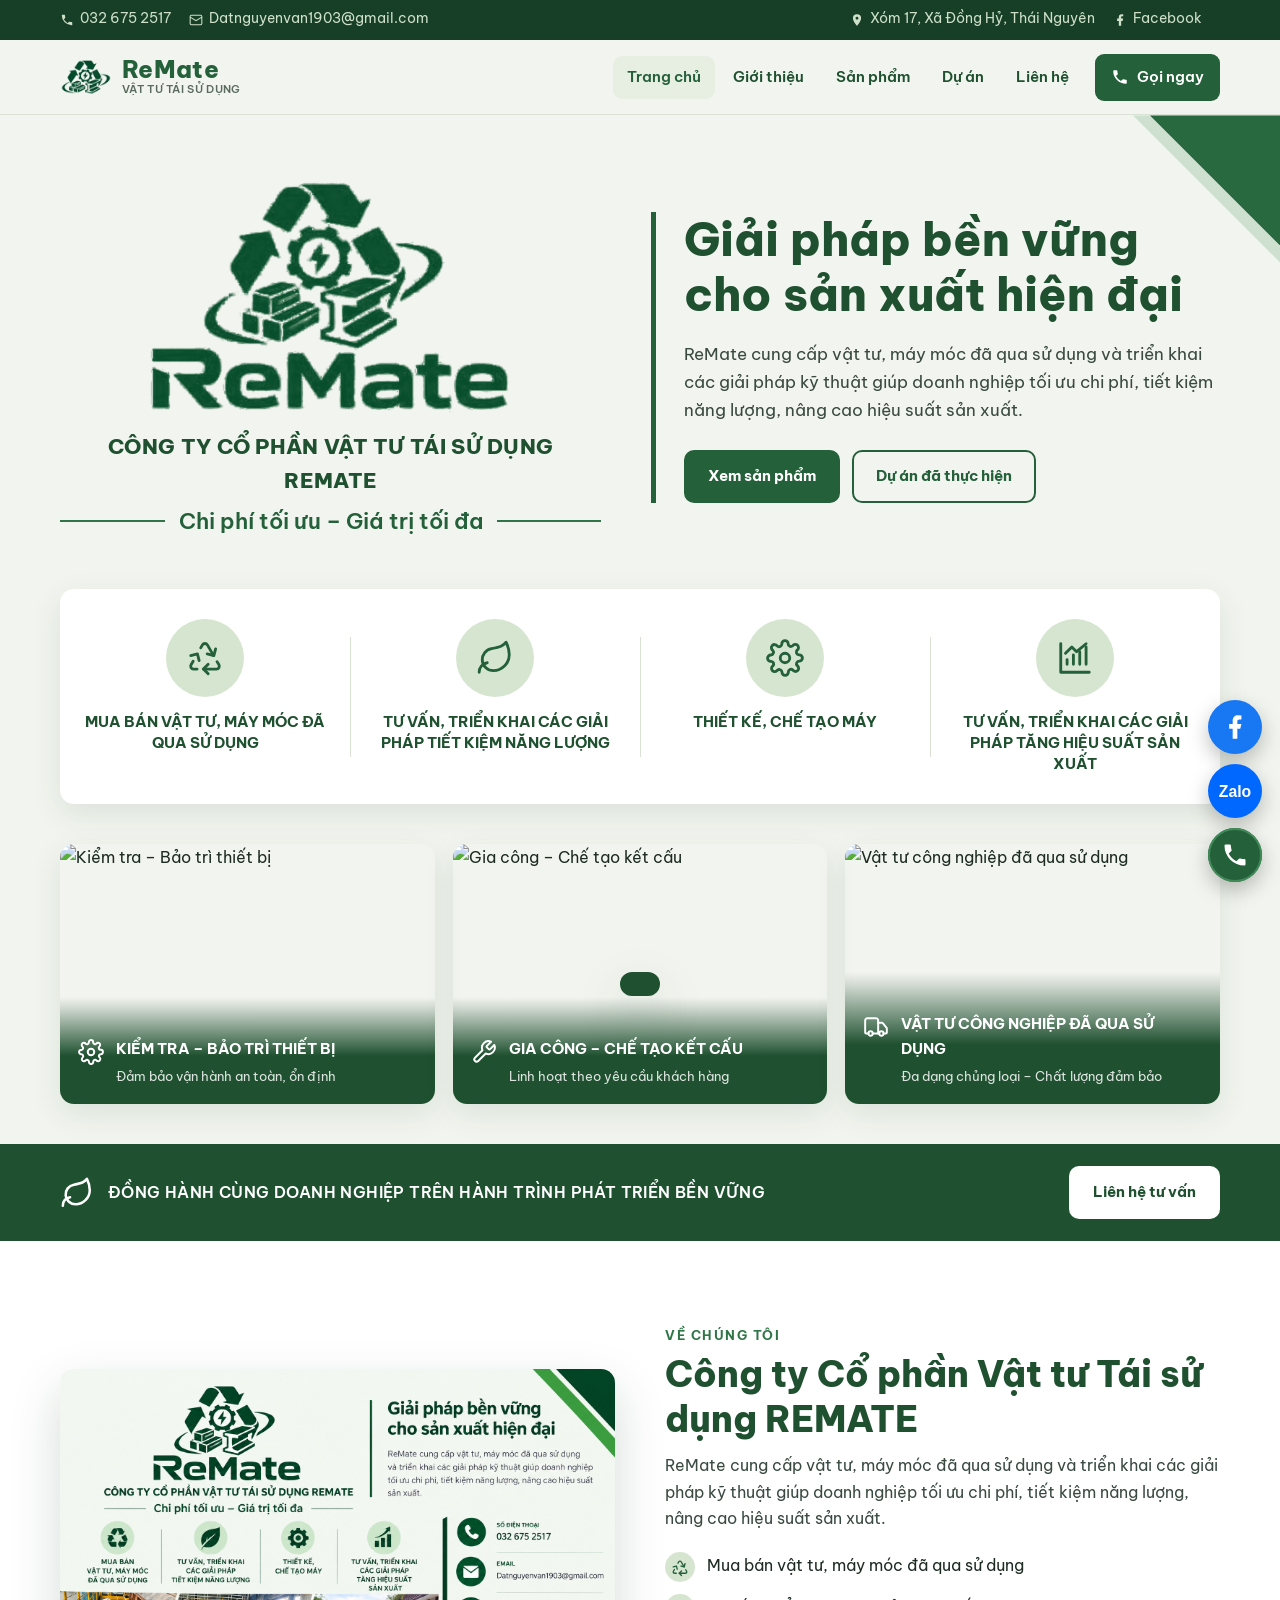
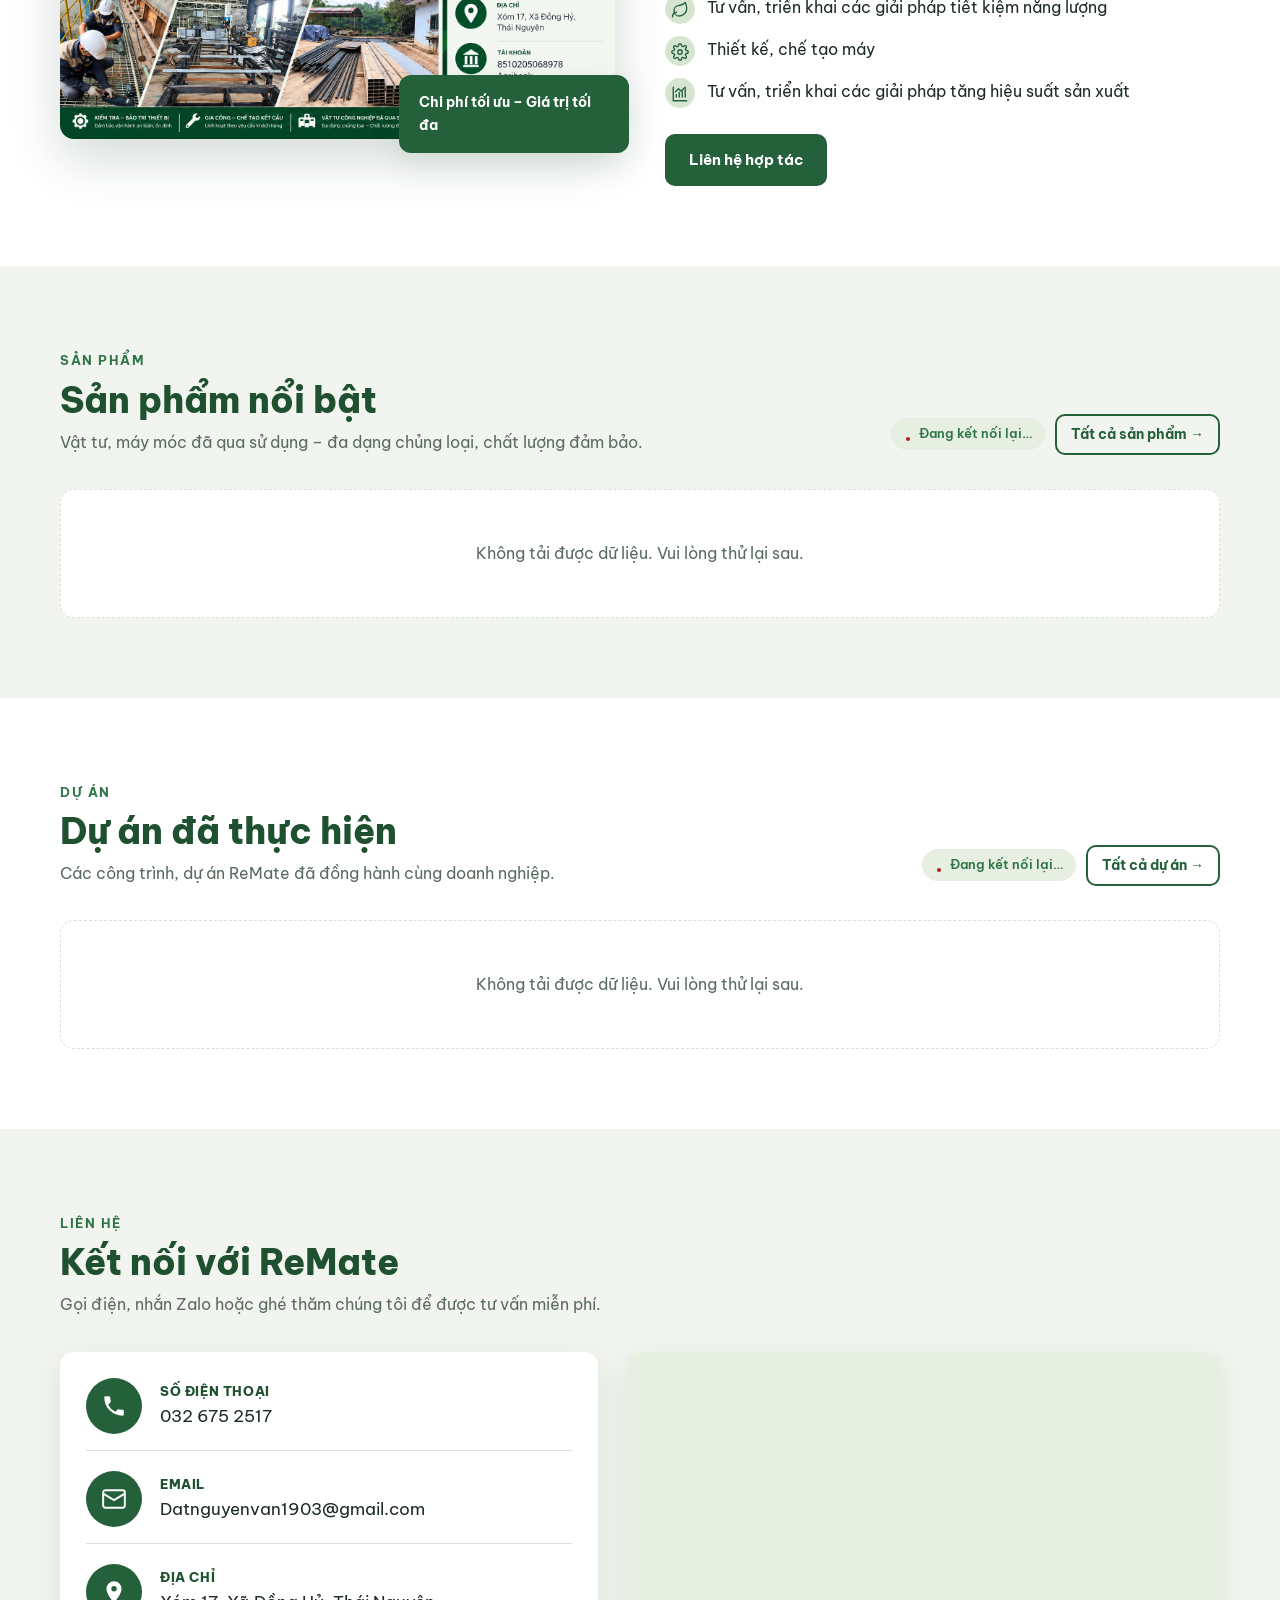
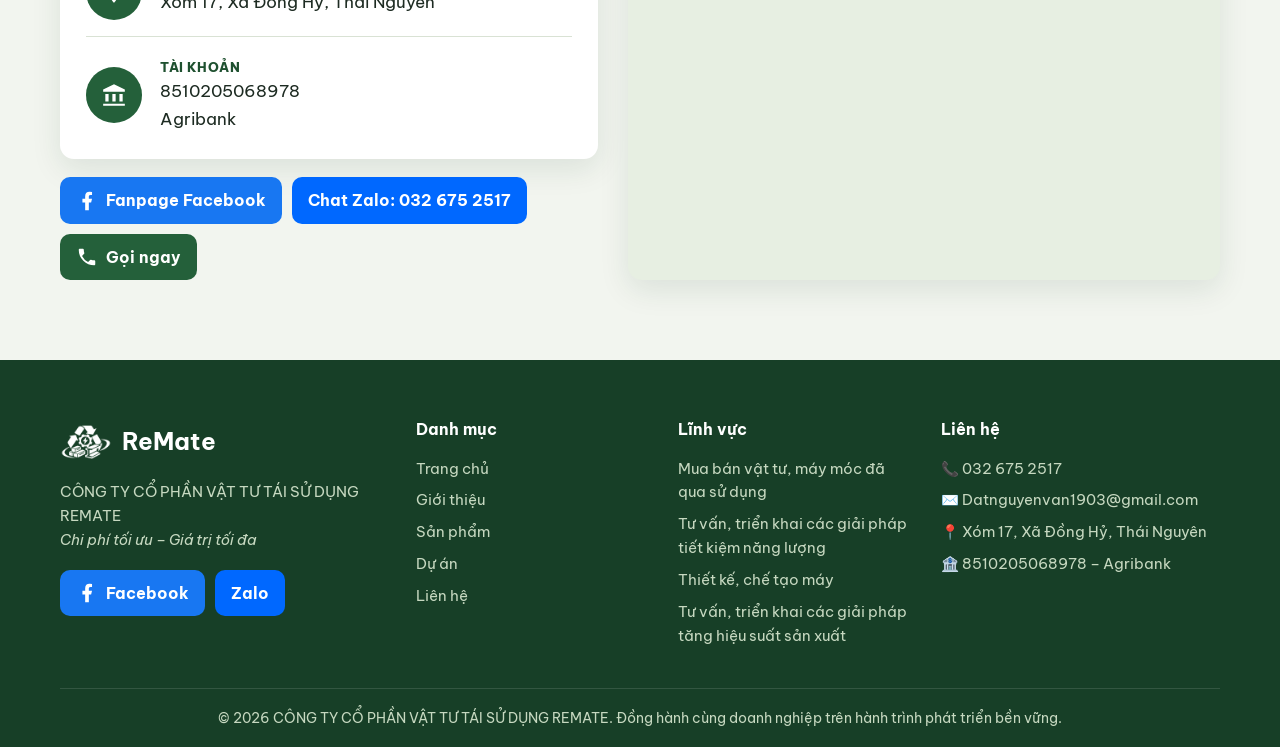
==== public/index.html @ ffe214aa "first commit" ====
<!DOCTYPE html>
<html lang="vi">
<head>
<meta charset="UTF-8"><meta name="viewport" content="width=device-width,initial-scale=1">
<title>ReMate – Công ty Cổ phần Vật tư Tái sử dụng | Giải pháp bền vững cho sản xuất hiện đại</title>
<meta name="description" content="ReMate cung cấp vật tư, máy móc đã qua sử dụng và triển khai giải pháp kỹ thuật giúp doanh nghiệp tối ưu chi phí, tiết kiệm năng lượng, nâng cao hiệu suất sản xuất.">
<meta property="og:title" content="ReMate – Chi phí tối ưu, Giá trị tối đa"><meta property="og:image" content="img/flyer.jpg">
<link rel="icon" type="image/x-icon" href="/favicon.ico">
<link rel="icon" type="image/png" sizes="32x32" href="/img/favicon-32.png">
<link rel="apple-touch-icon" sizes="180x180" href="/img/apple-touch-icon.png">
<link rel="preconnect" href="https://fonts.googleapis.com"><link href="https://fonts.googleapis.com/css2?family=Be+Vietnam+Pro:wght@400;500;600;700;800&display=swap" rel="stylesheet">
<link rel="stylesheet" href="css/style.css">
</head>
<body data-page="home">
<div id="site-header"></div>

<!-- ===== HERO: bố cục theo ấn phẩm giới thiệu ===== -->
<section class="hero">
  <div class="container">
    <div class="hero-grid">
      <div class="hero-logo reveal">
        <img src="img/logo-full.png" alt="ReMate">
        <h2 id="fullName"></h2>
        <div class="slogan" id="slogan"></div>
      </div>
      <div class="hero-text reveal">
        <h1 id="headline"></h1>
        <p id="intro"></p>
        <div class="hero-actions">
          <a class="btn btn-primary" href="san-pham.html">Xem sản phẩm</a>
          <a class="btn btn-outline" href="du-an.html">Dự án đã thực hiện</a>
        </div>
      </div>
    </div>
    <div class="services reveal" id="services"></div>
    <div class="strengths" id="strengths"></div>
  </div>
  <div class="tagline-bar"><div class="container">
    <p><span class="ic" id="leafIc"></span><span id="tagline"></span></p>
    <a class="btn btn-light" href="#lien-he">Liên hệ tư vấn</a>
  </div></div>
</section>

<!-- ===== GIỚI THIỆU ===== -->
<section class="section alt" id="gioi-thieu">
  <div class="container about">
    <div class="about-img reveal">
      <img src="img/flyer.jpg" alt="Ấn phẩm giới thiệu ReMate" style="cursor:zoom-in" onclick="lightbox(this.src)">
      <div class="badge">Chi phí tối ưu – Giá trị tối đa</div>
    </div>
    <div class="reveal">
      <span class="eyebrow">Về chúng tôi</span>
      <div class="sec-head" style="margin-bottom:10px"><h2 id="aboutTitle"></h2></div>
      <p id="aboutIntro" style="color:#3a4a40"></p>
      <ul id="aboutList"></ul>
      <a class="btn btn-primary" href="#lien-he">Liên hệ hợp tác</a>
    </div>
  </div>
</section>

<!-- ===== SẢN PHẨM MỚI ===== -->
<section class="section">
  <div class="container">
    <div class="sec-head">
      <div><span class="eyebrow">Sản phẩm</span><h2>Sản phẩm nổi bật</h2><p>Vật tư, máy móc đã qua sử dụng – đa dạng chủng loại, chất lượng đảm bảo.</p></div>
      <div style="display:flex;gap:10px;align-items:center;flex-wrap:wrap"><span id="live1"></span><a class="btn btn-outline btn-sm" href="san-pham.html">Tất cả sản phẩm →</a></div>
    </div>
    <div class="grid" id="homeProducts"><div class="skeleton"></div><div class="skeleton"></div><div class="skeleton"></div></div>
  </div>
</section>

<!-- ===== DỰ ÁN ===== -->
<section class="section alt">
  <div class="container">
    <div class="sec-head">
      <div><span class="eyebrow">Dự án</span><h2>Dự án đã thực hiện</h2><p>Các công trình, dự án ReMate đã đồng hành cùng doanh nghiệp.</p></div>
      <div style="display:flex;gap:10px;align-items:center;flex-wrap:wrap"><span id="live2"></span><a class="btn btn-outline btn-sm" href="du-an.html">Tất cả dự án →</a></div>
    </div>
    <div class="grid" id="homeProjects"><div class="skeleton"></div><div class="skeleton"></div><div class="skeleton"></div></div>
  </div>
</section>

<!-- ===== LIÊN HỆ ===== -->
<section class="section" id="lien-he">
  <div class="container">
    <div class="sec-head"><div><span class="eyebrow">Liên hệ</span><h2>Kết nối với ReMate</h2><p>Gọi điện, nhắn Zalo hoặc ghé thăm chúng tôi để được tư vấn miễn phí.</p></div></div>
    <div class="contact">
      <div class="reveal">
        <div class="contact-list" id="contactList"></div>
        <div class="socials" id="contactSocials"></div>
      </div>
      <div class="map reveal"><iframe id="map" loading="lazy" referrerpolicy="no-referrer-when-downgrade" title="Bản đồ ReMate"></iframe></div>
    </div>
  </div>
</section>

<div id="site-footer"></div>
<script src="js/config.js"></script>
<script src="js/common.js"></script>
<script>
(function () {
  const S = SITE;
  const set = (id, v) => (document.getElementById(id).textContent = v);
  set('fullName', S.fullName); set('slogan', S.slogan); set('headline', S.headline);
  set('intro', S.intro); set('tagline', S.tagline);
  document.getElementById('leafIc').innerHTML = ICONS.leaf;

  document.getElementById('services').innerHTML = S.services.map((s) =>
    `<div class="service"><div class="circle">${ic(s.icon)}</div><h3>${s.title}</h3></div>`).join('');
  document.getElementById('strengths').innerHTML = S.highlights.map((h) =>
    `<div class="strength reveal"><img src="${h.img}" alt="${h.title}"><div class="cap">${ic(h.icon)}<div><b>${h.title}</b><small>${h.desc}</small></div></div></div>`).join('');

  set('aboutTitle', S.fullName.replace('CÔNG TY', 'Công ty').replace('CỔ PHẦN', 'Cổ phần').replace('VẬT TƯ TÁI SỬ DỤNG', 'Vật tư Tái sử dụng'));
  set('aboutIntro', S.intro);
  document.getElementById('aboutList').innerHTML = S.services.map((s) => `<li>${ic(s.icon)}<span>${s.title}</span></li>`).join('');

  document.getElementById('contactList').innerHTML = [
    ['phone', 'Số điện thoại', `<a href="tel:${S.phoneRaw}">${S.phone}</a>`],
    ['mail', 'Email', `<a href="mailto:${S.email}">${S.email}</a>`],
    ['pin', 'Địa chỉ', S.address],
    ['bank', 'Tài khoản', `${S.bankAccount}<br>${S.bankName}`]
  ].map(([i, l, v]) => `<div class="contact-item">${ic(i)}<div><small>${l}</small><span>${v}</span></div></div>`).join('');
  document.getElementById('contactSocials').innerHTML =
    `<a class="social fb" href="${S.facebook}" target="_blank" rel="noopener">${ic('facebook')} Fanpage Facebook</a>
     <a class="social zl" href="${S.zalo}" target="_blank" rel="noopener">Chat Zalo: ${S.phone}</a>
     <a class="social ph" href="tel:${S.phoneRaw}">${ic('phone')} Gọi ngay</a>`;
  document.getElementById('map').src = S.mapEmbed;

  document.getElementById('live1').innerHTML = liveBadge();
  document.getElementById('live2').innerHTML = liveBadge();

  async function load(type, el) {
    const box = document.getElementById(el);
    try {
      const list = await api(type);
      const pick = [...list.filter((x) => x.featured), ...list.filter((x) => !x.featured)].slice(0, 6);
      box.innerHTML = pick.length ? pick.map((x) => cardHTML(type, x)).join('') : '<div class="empty">Đang cập nhật…</div>';
    } catch { box.innerHTML = '<div class="empty">Không tải được dữ liệu. Vui lòng thử lại sau.</div>'; }
    reveal();
  }
  load('products', 'homeProducts'); load('projects', 'homeProjects');
  onLiveChange((d) => {
    load(d.type, d.type === 'products' ? 'homeProducts' : 'homeProjects');
    if (d.action === 'create') toast(d.type === 'products' ? '🆕 Có sản phẩm mới vừa được đăng!' : '🆕 Có dự án mới vừa được cập nhật!');
  });
})();
</script>
</body>
</html>
---- public/css/style.css ----
/* ===== ReMate — bảng màu theo ấn phẩm giới thiệu ===== */
:root{
  --g900:#173f27; --g800:#1f5130; --g700:#24603a; --g600:#2f7547; --g500:#3f8a57;
  --g200:#d6e5d0; --g100:#e7efe2; --bg:#f2f5ef; --white:#fff;
  --text:#1d2b22; --muted:#5b6b60; --line:#d9e2d4;
  --radius:14px; --shadow:0 10px 30px rgba(23,63,39,.10); --shadow-lg:0 20px 50px rgba(23,63,39,.18);
  --font:'Be Vietnam Pro','Segoe UI',Roboto,Arial,sans-serif; --max:1200px;
}
*{box-sizing:border-box;margin:0;padding:0}
html{scroll-behavior:smooth}
body{font-family:var(--font);color:var(--text);background:var(--bg);line-height:1.65;font-size:16px}
img{max-width:100%;display:block}
a{color:inherit;text-decoration:none}
button,input,select,textarea{font:inherit}
.container{width:100%;max-width:var(--max);margin:0 auto;padding:0 20px}
.svg-i svg,.ic svg{width:100%;height:100%}

/* ===== Topbar ===== */
.topbar{background:var(--g900);color:#cfe0c9;font-size:13.5px}
.topbar .container{display:flex;justify-content:space-between;align-items:center;gap:12px;padding-top:7px;padding-bottom:7px;flex-wrap:wrap}
.topbar a{display:inline-flex;align-items:center;gap:6px;margin-right:18px}
.topbar a:hover{color:#fff}
.topbar .ic{width:14px;height:14px;display:inline-block}

/* ===== Header ===== */
.header{position:sticky;top:0;z-index:50;background:rgba(242,245,239,.95);backdrop-filter:blur(8px);border-bottom:1px solid var(--line)}
.header .container{display:flex;align-items:center;justify-content:space-between;height:74px}
.brand{display:flex;align-items:center;gap:10px}
.brand img{height:52px;width:auto}
.brand b{display:block;font-size:24px;font-weight:800;color:var(--g700);letter-spacing:.3px;line-height:1}
.brand small{display:block;font-size:10.5px;color:var(--muted);font-weight:600;letter-spacing:.3px}
.nav{display:flex;align-items:center;gap:4px}
.nav a{padding:9px 14px;border-radius:9px;font-weight:600;color:var(--g800);font-size:15px}
.nav a:hover,.nav a.active{background:var(--g100);color:var(--g700)}
.nav .btn{margin-left:8px}
.nav a.btn-primary,.nav a.btn-primary:hover{color:#fff;background:var(--g700)}
.burger{display:none;width:44px;height:44px;border:0;background:var(--g100);border-radius:10px;cursor:pointer;color:var(--g800)}
.burger span{display:block;width:20px;height:2px;background:currentColor;margin:4px auto;transition:.3s}

/* ===== Buttons ===== */
.btn{display:inline-flex;align-items:center;justify-content:center;gap:8px;padding:12px 22px;border-radius:10px;font-weight:700;border:2px solid transparent;cursor:pointer;transition:.2s;font-size:15px}
.btn .ic{width:18px;height:18px;display:inline-block}
.btn-primary{background:var(--g700);color:#fff}
.btn-primary:hover{background:var(--g900);transform:translateY(-1px)}
.btn-outline{border-color:var(--g700);color:var(--g700);background:transparent}
.btn-outline:hover{background:var(--g700);color:#fff}
.btn-light{background:#fff;color:var(--g800)}
.btn-light:hover{background:var(--g100)}
.btn-sm{padding:7px 14px;font-size:14px}
.btn-danger{background:#b3261e;color:#fff}
.btn-danger:hover{background:#8c1d17}

/* ===== Hero (bố cục giống ấn phẩm) ===== */
.hero{position:relative;overflow:hidden;padding:60px 0 0;background:var(--bg)}
.hero::before{content:"";position:absolute;right:0;top:0;width:130px;height:130px;background:var(--g700);clip-path:polygon(0 0,100% 0,100% 100%)}
.hero::after{content:"";position:absolute;right:0;top:0;width:210px;height:210px;background:var(--g500);opacity:.2;clip-path:polygon(30% 0,100% 0,100% 70%)}
.hero-grid{position:relative;z-index:1;display:grid;grid-template-columns:1fr 1.05fr;gap:50px;align-items:center}
.hero-logo{text-align:center}
.hero-logo img{width:min(380px,90%);margin:0 auto}
.hero-logo h2{font-size:clamp(15px,1.9vw,21px);font-weight:800;color:var(--g800);margin-top:10px;letter-spacing:.3px}
.slogan{display:flex;align-items:center;gap:14px;justify-content:center;color:var(--g700);font-weight:600;font-size:clamp(16px,2vw,22px);margin-top:4px}
.slogan::before,.slogan::after{content:"";height:2px;flex:1;max-width:110px;background:var(--g600)}
.hero-text{border-left:5px solid var(--g700);padding-left:28px}
.hero-text h1{font-size:clamp(28px,4vw,46px);line-height:1.2;color:var(--g800);font-weight:800}
.hero-text p{margin:18px 0 26px;color:#3a4a40;font-size:17px;max-width:560px}
.hero-actions{display:flex;gap:12px;flex-wrap:wrap}

.services{position:relative;z-index:1;display:grid;grid-template-columns:repeat(4,1fr);margin-top:50px;background:#fff;border-radius:var(--radius);box-shadow:var(--shadow)}
.service{text-align:center;padding:30px 18px;position:relative}
.service+.service::before{content:"";position:absolute;left:0;top:22%;height:56%;width:1px;background:var(--line)}
.service .circle{width:78px;height:78px;border-radius:50%;background:var(--g200);color:var(--g700);display:grid;place-items:center;margin:0 auto 14px;transition:.3s}
.service .circle .ic{width:38px;height:38px}
.service:hover .circle{background:var(--g700);color:#fff;transform:translateY(-4px)}
.service h3{font-size:14.5px;font-weight:700;color:var(--g800);text-transform:uppercase;line-height:1.45}

.strengths{display:grid;grid-template-columns:repeat(3,1fr);gap:18px;margin-top:40px;position:relative;z-index:1}
.strength{position:relative;border-radius:var(--radius);overflow:hidden;min-height:260px;box-shadow:var(--shadow)}
.strength img{position:absolute;inset:0;width:100%;height:100%;object-fit:cover;transition:transform .6s}
.strength:hover img{transform:scale(1.06)}
.strength .cap{position:absolute;left:0;right:0;bottom:0;background:linear-gradient(transparent,rgba(23,63,39,.15) 10%,var(--g800) 55%);color:#fff;padding:40px 18px 16px;display:flex;gap:12px;align-items:flex-start}
.strength .cap .ic{width:26px;height:26px;flex:none;margin-top:2px}
.strength .cap b{display:block;text-transform:uppercase;font-size:15px}
.strength .cap small{opacity:.85}

.tagline-bar{margin-top:40px;background:var(--g800);color:#fff;position:relative;overflow:hidden}
.tagline-bar .container{display:flex;align-items:center;justify-content:space-between;gap:20px;padding-top:22px;padding-bottom:22px;flex-wrap:wrap}
.tagline-bar p{display:flex;align-items:center;gap:14px;font-weight:600;text-transform:uppercase;letter-spacing:.4px}
.tagline-bar .ic{width:34px;height:34px;flex:none}

/* ===== Section ===== */
.section{padding:80px 0}
.section.alt{background:#fff}
.sec-head{display:flex;justify-content:space-between;align-items:flex-end;gap:20px;margin-bottom:34px;flex-wrap:wrap}
.eyebrow{display:inline-block;color:var(--g600);font-weight:700;text-transform:uppercase;font-size:13px;letter-spacing:1.5px;margin-bottom:6px}
.sec-head h2,.page-title h1{font-size:clamp(26px,3vw,36px);color:var(--g800);line-height:1.25;font-weight:800}
.sec-head p{color:var(--muted);max-width:620px;margin-top:6px}

/* About */
.about{display:grid;grid-template-columns:1fr 1fr;gap:50px;align-items:center}
.about-img{position:relative}
.about-img img{border-radius:var(--radius);box-shadow:var(--shadow-lg)}
.about-img .badge{position:absolute;right:-14px;bottom:-14px;background:var(--g700);color:#fff;padding:16px 20px;border-radius:12px;box-shadow:var(--shadow);font-weight:700;max-width:230px;font-size:14px}
.about ul{list-style:none;margin:20px 0 26px;display:grid;gap:12px}
.about li{display:flex;gap:12px;align-items:flex-start}
.about li .ic{width:30px;height:30px;padding:6px;border-radius:50%;background:var(--g200);color:var(--g700);flex:none}

/* ===== Cards ===== */
.grid{display:grid;grid-template-columns:repeat(auto-fill,minmax(270px,1fr));gap:24px}
.card{background:#fff;border-radius:var(--radius);overflow:hidden;box-shadow:var(--shadow);display:flex;flex-direction:column;transition:.3s;border:1px solid var(--line)}
.card:hover{transform:translateY(-6px);box-shadow:var(--shadow-lg)}
.card .thumb{aspect-ratio:4/3;overflow:hidden;background:var(--g100);position:relative}
.card .thumb img{width:100%;height:100%;object-fit:cover;transition:transform .5s}
.card:hover .thumb img{transform:scale(1.07)}
.card .tag{position:absolute;left:12px;top:12px;background:var(--g700);color:#fff;font-size:12px;font-weight:700;padding:4px 10px;border-radius:20px}
.card .new{position:absolute;right:12px;top:12px;background:#f4b400;color:#1d2b22;font-size:11px;font-weight:800;padding:3px 9px;border-radius:20px;animation:pulse 1.5s infinite}
.card .body{padding:18px;display:flex;flex-direction:column;gap:8px;flex:1}
.card h3{font-size:17.5px;color:var(--g800);line-height:1.35}
.card p{color:var(--muted);font-size:14.5px;display:-webkit-box;-webkit-line-clamp:3;-webkit-box-orient:vertical;overflow:hidden}
.card .meta{display:flex;justify-content:space-between;align-items:center;margin-top:auto;padding-top:10px;border-top:1px dashed var(--line);font-size:14px}
.card .price{font-weight:800;color:var(--g700)}
.card .more{color:var(--g600);font-weight:700;display:inline-flex;align-items:center;gap:5px}
.card .more .ic{width:16px;height:16px}
.empty{grid-column:1/-1;text-align:center;padding:50px;color:var(--muted);background:#fff;border-radius:var(--radius);border:1px dashed var(--line)}
.skeleton{background:linear-gradient(90deg,var(--g100),#fff,var(--g100));background-size:200% 100%;animation:sk 1.2s infinite;border-radius:var(--radius);height:340px}
@keyframes sk{to{background-position:-200% 0}}
@keyframes pulse{50%{opacity:.6}}

/* Live badge */
.live{display:inline-flex;align-items:center;gap:6px;font-size:13px;font-weight:600;color:var(--g600);background:var(--g100);padding:5px 12px;border-radius:20px}
.live .ic{width:10px;height:10px;color:#2fb35a;animation:pulse 1.2s infinite}
.live.off .ic{color:#b3261e;animation:none}

/* ===== Page title / filters ===== */
.page-title{background:linear-gradient(120deg,var(--g800),var(--g600));color:#fff;padding:56px 0;position:relative;overflow:hidden}
.page-title::after{content:"";position:absolute;right:-80px;top:-80px;width:280px;height:280px;border:40px solid rgba(255,255,255,.08);transform:rotate(45deg)}
.page-title h1{color:#fff}
.crumb{opacity:.85;font-size:14px;margin-top:6px}
.crumb a:hover{text-decoration:underline}
.toolbar{display:flex;gap:12px;flex-wrap:wrap;align-items:center;margin-bottom:26px}
.toolbar input,.toolbar select{padding:11px 14px;border:1px solid var(--line);border-radius:10px;background:#fff;min-width:200px;flex:1;max-width:360px}
.chips{display:flex;gap:8px;flex-wrap:wrap}
.chip{padding:7px 14px;border-radius:20px;border:1px solid var(--line);background:#fff;cursor:pointer;font-weight:600;font-size:14px;color:var(--g800)}
.chip.active,.chip:hover{background:var(--g700);color:#fff;border-color:var(--g700)}

/* ===== Detail ===== */
.detail{display:grid;grid-template-columns:1.1fr 1fr;gap:40px;align-items:start}
.gallery .main{border-radius:var(--radius);overflow:hidden;background:#fff;aspect-ratio:4/3;box-shadow:var(--shadow);cursor:zoom-in}
.gallery .main img{width:100%;height:100%;object-fit:cover}
.gallery .thumbs{display:flex;gap:10px;margin-top:12px;overflow-x:auto}
.gallery .thumbs img{width:84px;height:64px;object-fit:cover;border-radius:8px;cursor:pointer;opacity:.6;border:2px solid transparent;flex:none}
.gallery .thumbs img.active{opacity:1;border-color:var(--g700)}
.info h1{font-size:clamp(24px,3vw,32px);color:var(--g800);line-height:1.25}
.info .summary{color:var(--muted);margin:12px 0 18px;font-size:16.5px}
.kv{width:100%;border-collapse:collapse;margin:16px 0;background:#fff;border-radius:12px;overflow:hidden}
.kv th,.kv td{text-align:left;padding:11px 14px;border-bottom:1px solid var(--line);font-size:15px;vertical-align:top}
.kv th{width:38%;color:var(--g800);background:var(--g100);font-weight:600}
.content{background:#fff;border-radius:var(--radius);padding:28px;margin-top:36px;box-shadow:var(--shadow);white-space:pre-line}
.content h2{color:var(--g800);margin-bottom:12px;font-size:22px;white-space:normal}
.cta-box{display:flex;gap:10px;flex-wrap:wrap;margin-top:20px}

/* Lightbox */
.lightbox{position:fixed;inset:0;background:rgba(10,25,15,.92);display:none;align-items:center;justify-content:center;z-index:200;padding:20px;cursor:zoom-out}
.lightbox.open{display:flex}
.lightbox img{max-height:90vh;border-radius:10px}

/* ===== Contact ===== */
.contact{display:grid;grid-template-columns:1fr 1.1fr;gap:30px}
.contact-list{display:grid;gap:4px;background:#fff;border-radius:var(--radius);padding:10px 26px;box-shadow:var(--shadow)}
.contact-item{display:flex;gap:18px;align-items:center;padding:16px 0;border-bottom:1px solid var(--line)}
.contact-item:last-child{border:0}
.contact-item .ic{width:56px;height:56px;padding:15px;border-radius:50%;background:var(--g700);color:#fff;flex:none}
.contact-item small{display:block;font-weight:800;text-transform:uppercase;font-size:12.5px;color:var(--g800);letter-spacing:.6px}
.contact-item span{font-size:17px}
.contact-item a:hover{color:var(--g600);text-decoration:underline}
.map{border-radius:var(--radius);overflow:hidden;box-shadow:var(--shadow);min-height:380px;background:var(--g100)}
.map iframe{width:100%;height:100%;min-height:380px;border:0}
.socials{display:flex;gap:10px;margin-top:18px;flex-wrap:wrap}
.social{display:inline-flex;align-items:center;gap:8px;padding:10px 16px;border-radius:10px;font-weight:700;color:#fff}
.social .ic{width:22px;height:22px}
.social.fb{background:#1877f2}.social.zl{background:#0068ff}.social.ph{background:var(--g700)}

/* ===== Footer ===== */
.footer{background:var(--g900);color:#c6d8c0;padding:56px 0 0;margin-top:0}
.footer-grid{display:grid;grid-template-columns:1.4fr 1fr 1fr 1.2fr;gap:30px}
.footer h4{color:#fff;margin-bottom:14px;font-size:16px}
.footer a:hover{color:#fff}
.footer ul{list-style:none;display:grid;gap:8px;font-size:14.5px}
.footer .logo-w{display:flex;align-items:center;gap:10px;margin-bottom:12px}
.footer .logo-w img{height:52px;filter:brightness(0) invert(1)}
.footer .logo-w b{color:#fff;font-size:24px}
.footer .bottom{border-top:1px solid rgba(255,255,255,.12);margin-top:40px;padding:18px 0;font-size:13.5px;text-align:center}

/* Floating contact */
.float{position:fixed;right:18px;bottom:18px;display:flex;flex-direction:column;gap:10px;z-index:90}
.float a{width:54px;height:54px;border-radius:50%;display:grid;place-items:center;color:#fff;box-shadow:0 8px 20px rgba(0,0,0,.25);transition:.2s;position:relative}
.float a:hover{transform:scale(1.08)}
.float a .ic{width:28px;height:28px}
.float .f-ph{background:var(--g700)}
.float .f-ph::before{content:"";position:absolute;inset:0;border-radius:50%;border:2px solid var(--g500);animation:ring 1.6s infinite}
.float .f-zl{background:#0068ff}.float .f-zl .ic{width:54px;height:54px}
.float .f-fb{background:#1877f2}
@keyframes ring{to{transform:scale(1.5);opacity:0}}

/* Toast */
.toast{position:fixed;left:50%;bottom:24px;transform:translate(-50%,120px);background:var(--g800);color:#fff;padding:12px 20px;border-radius:12px;box-shadow:var(--shadow-lg);z-index:300;transition:.35s;font-weight:600;max-width:90vw}
.toast.show{transform:translate(-50%,0)}

/* Reveal */
.reveal{opacity:0;transform:translateY(24px);transition:.7s}
.reveal.in{opacity:1;transform:none}

/* ===== Responsive ===== */
@media (max-width:1000px){
  .hero-grid,.about,.detail,.contact{grid-template-columns:1fr}
  .services{grid-template-columns:repeat(2,1fr)}
  .service:nth-child(3)::before{display:none}
  .footer-grid{grid-template-columns:1fr 1fr}
  .hero-text{border-left:0;padding-left:0;text-align:center}
  .hero-text p{margin-left:auto;margin-right:auto}
  .hero-actions{justify-content:center}
}
@media (max-width:820px){
  .burger{display:block}
  .nav{position:fixed;top:74px;left:0;right:0;flex-direction:column;align-items:stretch;background:#fff;padding:14px 20px 20px;gap:4px;box-shadow:var(--shadow-lg);transform:translateY(-130%);transition:.35s;z-index:-1}
  .nav.open{transform:none}
  .nav a{padding:13px 14px}
  .nav .btn{margin:6px 0 0}
  .strengths{grid-template-columns:1fr}
  .topbar .hide-sm{display:none}
  .section{padding:56px 0}
}
@media (max-width:520px){
  .services{grid-template-columns:1fr}
  .service::before{display:none}
  .footer-grid{grid-template-columns:1fr}
  .brand small{display:none}
  .about-img .badge{right:8px;bottom:8px}
  .hero::before,.hero::after{display:none}
}
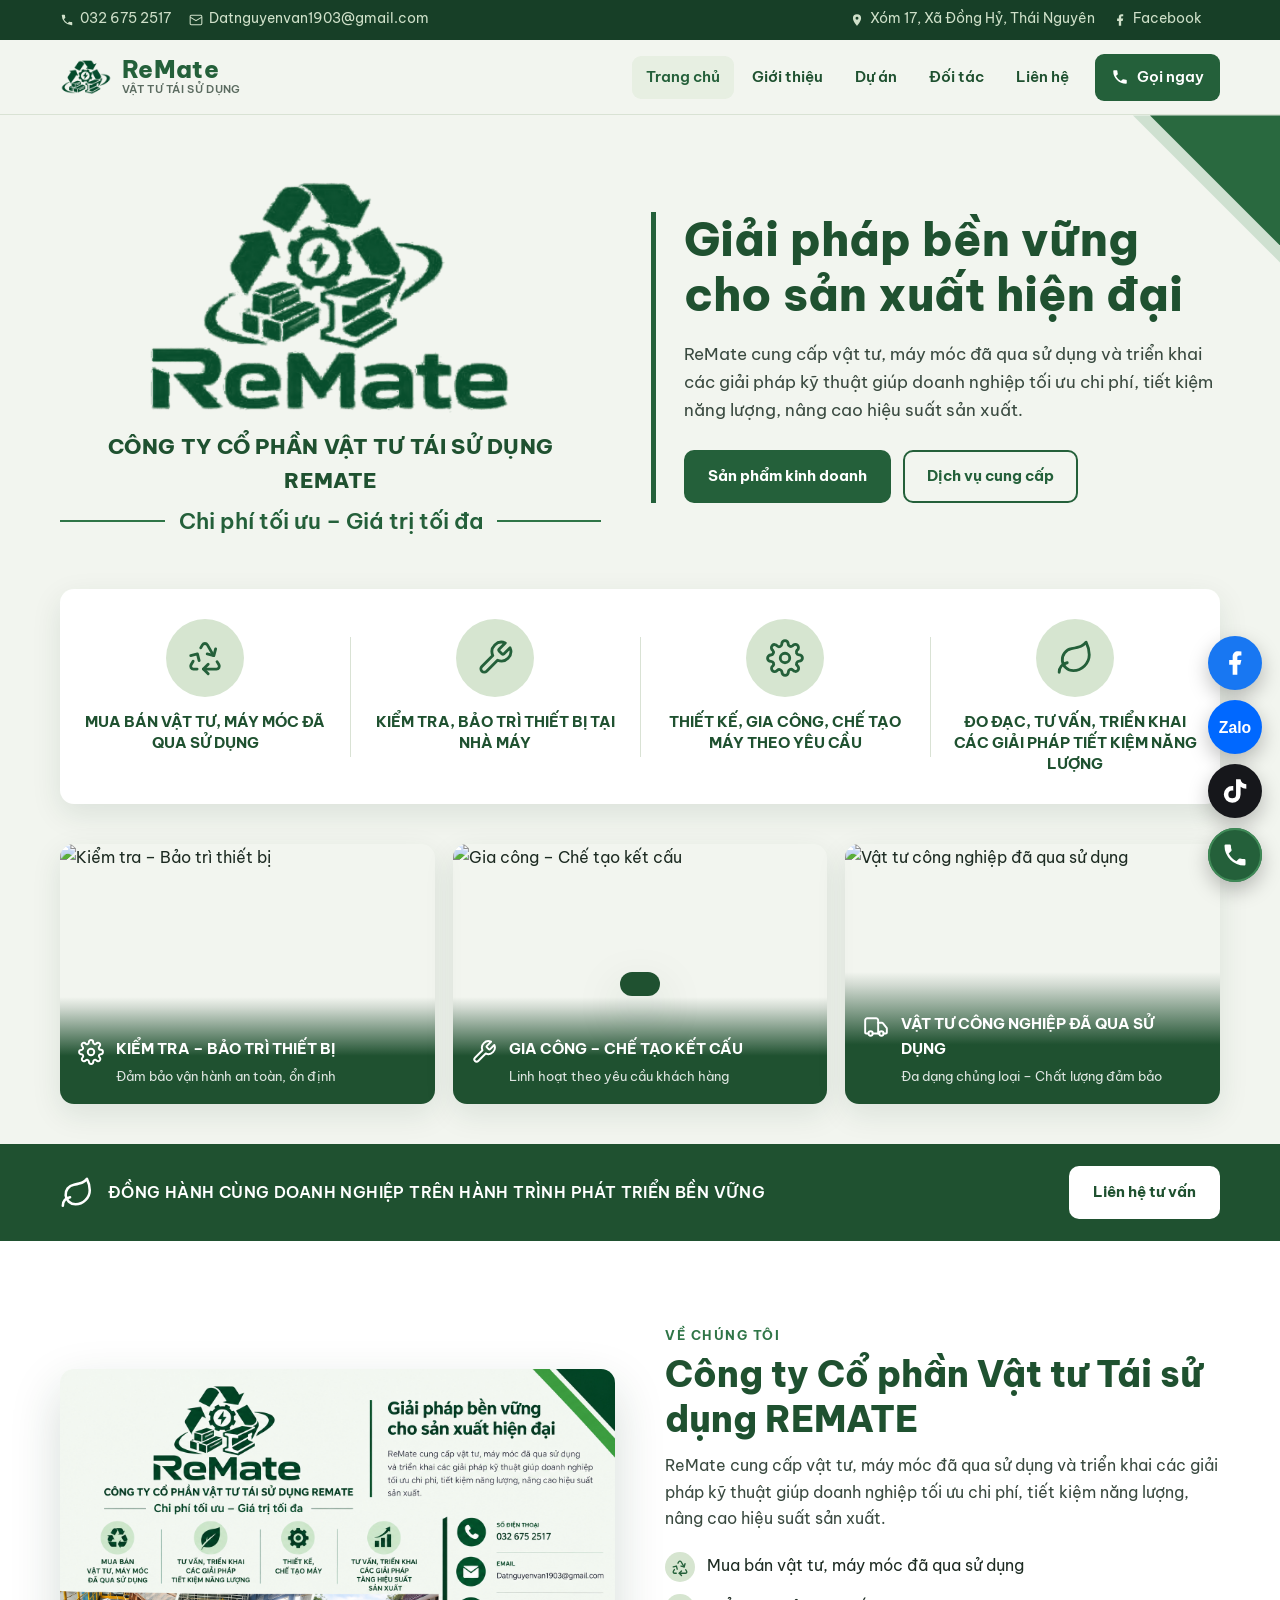
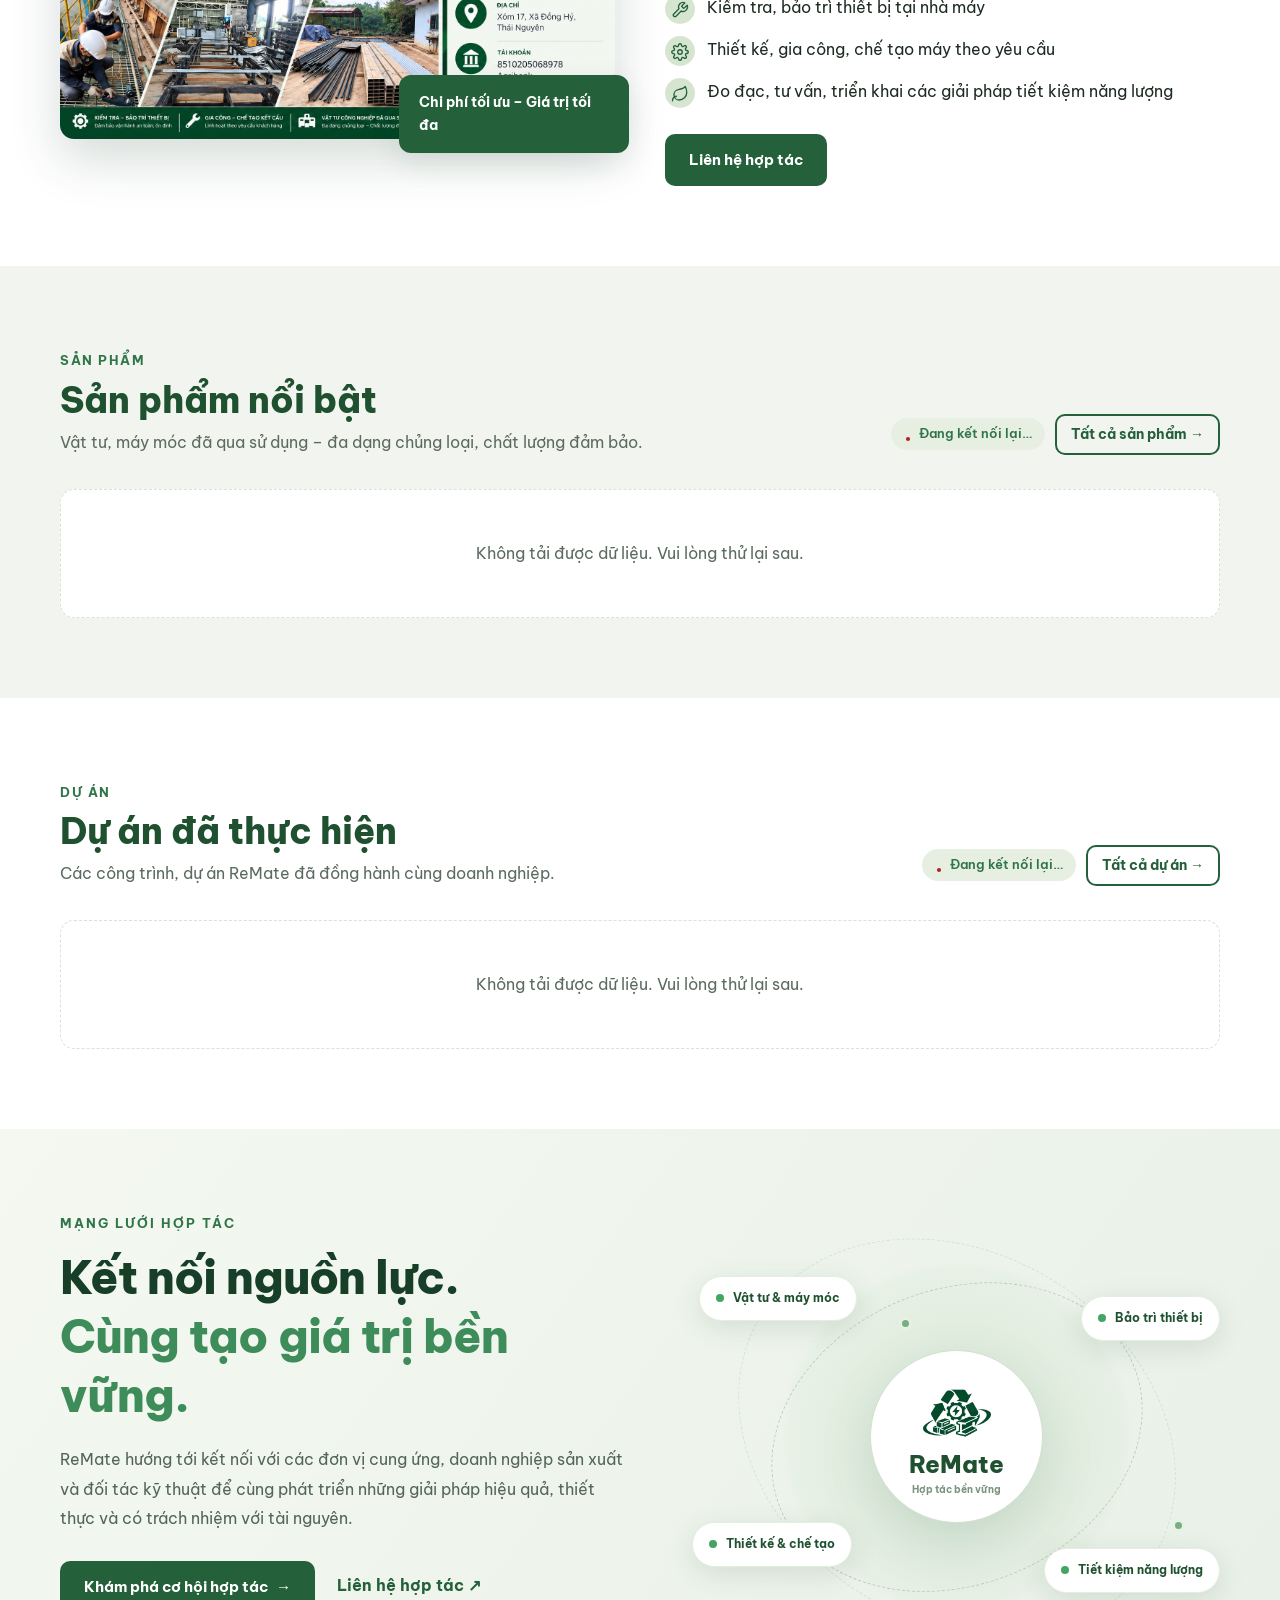
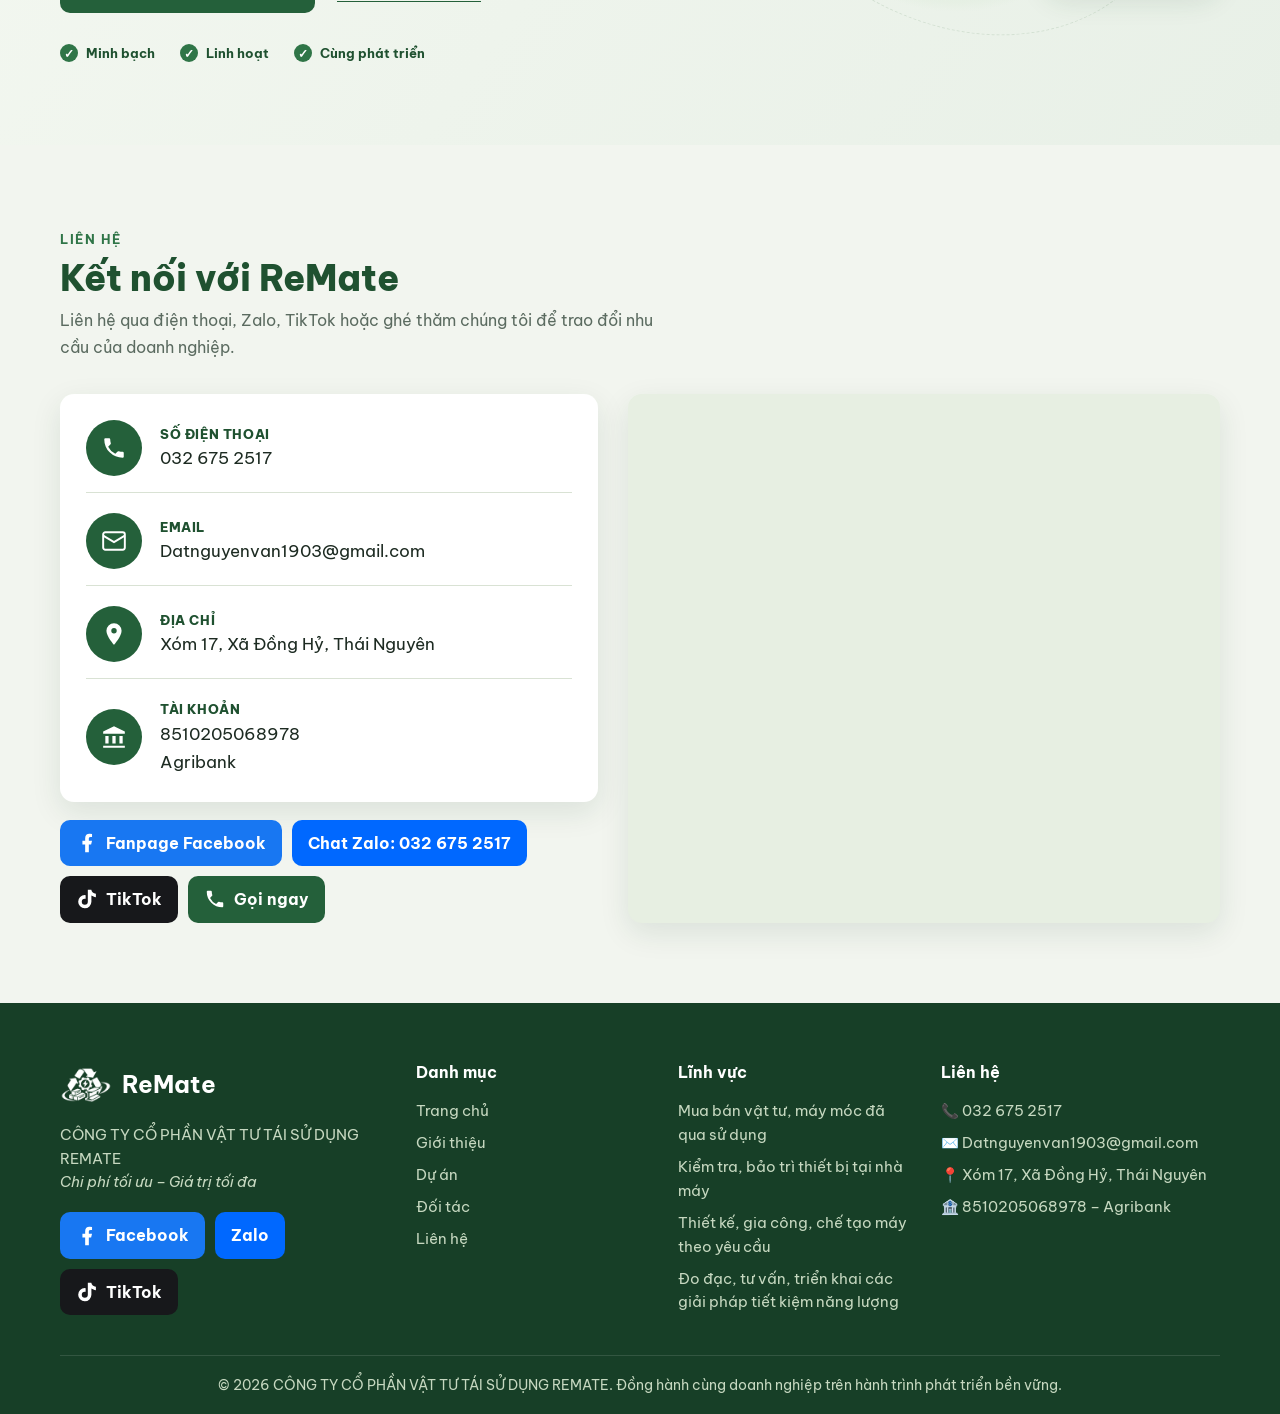
==== commit 9992fc0d: "add tiktok button" ====
--- a/public/index.html
+++ b/public/index.html
@@ -27,8 +27,8 @@
         <h1 id="headline"></h1>
         <p id="intro"></p>
         <div class="hero-actions">
-          <a class="btn btn-primary" href="san-pham.html">Xem sản phẩm</a>
-          <a class="btn btn-outline" href="du-an.html">Dự án đã thực hiện</a>
+          <a class="btn btn-primary" href="san-pham.html">Sản phẩm kinh doanh</a>
+          <a class="btn btn-outline" href="dich-vu.html">Dịch vụ cung cấp</a>
         </div>
       </div>
     </div>
@@ -80,10 +80,41 @@
   </div>
 </section>
 
+
+<!-- ===== ĐỐI TÁC & HỢP TÁC ===== -->
+<section class="section partners-home" id="doi-tac">
+  <div class="container partners-home-layout">
+    <div class="partners-home-intro reveal">
+      <span class="eyebrow partners-eyebrow">Mạng lưới hợp tác</span>
+      <h2>Kết nối nguồn lực.<br><span>Cùng tạo giá trị bền vững.</span></h2>
+      <p>ReMate hướng tới kết nối với các đơn vị cung ứng, doanh nghiệp sản xuất và đối tác kỹ thuật để cùng phát triển những giải pháp hiệu quả, thiết thực và có trách nhiệm với tài nguyên.</p>
+      <div class="partners-home-actions">
+        <a href="doi-tac.html" class="btn btn-primary">Khám phá cơ hội hợp tác <span aria-hidden="true">→</span></a>
+        <a href="mailto:Datnguyenvan1903@gmail.com" class="partners-text-link">Liên hệ hợp tác <span aria-hidden="true">↗</span></a>
+      </div>
+      <div class="partners-home-values" aria-label="Định hướng hợp tác">
+        <span><span aria-hidden="true">✓</span> Minh bạch</span>
+        <span><span aria-hidden="true">✓</span> Linh hoạt</span>
+        <span><span aria-hidden="true">✓</span> Cùng phát triển</span>
+      </div>
+    </div>
+    <div class="partner-orbit reveal" aria-label="Mạng lưới các lĩnh vực hợp tác của ReMate">
+      <div class="partner-orbit-line one"></div><div class="partner-orbit-line two"></div>
+      <div class="partner-orbit-core"><img src="img/logo-icon.png" alt="Biểu tượng ReMate"><strong>ReMate</strong><small>Hợp tác bền vững</small></div>
+      <span class="partner-orbit-node node-1">Vật tư & máy móc</span>
+      <span class="partner-orbit-node node-2">Bảo trì thiết bị</span>
+      <span class="partner-orbit-node node-3">Thiết kế & chế tạo</span>
+      <span class="partner-orbit-node node-4">Tiết kiệm năng lượng</span>
+      <span class="partner-orbit-dot dot-1"></span><span class="partner-orbit-dot dot-2"></span>
+    </div>
+  </div>
+  <div class="container" id="homePartnerProfiles" hidden></div>
+</section>
+
 <!-- ===== LIÊN HỆ ===== -->
 <section class="section" id="lien-he">
   <div class="container">
-    <div class="sec-head"><div><span class="eyebrow">Liên hệ</span><h2>Kết nối với ReMate</h2><p>Gọi điện, nhắn Zalo hoặc ghé thăm chúng tôi để được tư vấn miễn phí.</p></div></div>
+    <div class="sec-head"><div><span class="eyebrow">Liên hệ</span><h2>Kết nối với ReMate</h2><p>Liên hệ qua điện thoại, Zalo, TikTok hoặc ghé thăm chúng tôi để trao đổi nhu cầu của doanh nghiệp.</p></div></div>
     <div class="contact">
       <div class="reveal">
         <div class="contact-list" id="contactList"></div>
@@ -97,6 +128,7 @@
 <div id="site-footer"></div>
 <script src="js/config.js"></script>
 <script src="js/common.js"></script>
+<script src="js/partners.js"></script>
 <script>
 (function () {
   const S = SITE;
@@ -123,6 +155,7 @@
   document.getElementById('contactSocials').innerHTML =
     `<a class="social fb" href="${S.facebook}" target="_blank" rel="noopener">${ic('facebook')} Fanpage Facebook</a>
      <a class="social zl" href="${S.zalo}" target="_blank" rel="noopener">Chat Zalo: ${S.phone}</a>
+     ${S.tiktok ? `<a class="social tt" href="${S.tiktok}" target="_blank" rel="noopener noreferrer">${ic('tiktok')} TikTok</a>` : ''}
      <a class="social ph" href="tel:${S.phoneRaw}">${ic('phone')} Gọi ngay</a>`;
   document.getElementById('map').src = S.mapEmbed;
 
@@ -140,6 +173,7 @@
   }
   load('products', 'homeProducts'); load('projects', 'homeProjects');
   onLiveChange((d) => {
+    if (d.type !== 'products' && d.type !== 'projects') return;
     load(d.type, d.type === 'products' ? 'homeProducts' : 'homeProjects');
     if (d.action === 'create') toast(d.type === 'products' ? '🆕 Có sản phẩm mới vừa được đăng!' : '🆕 Có dự án mới vừa được cập nhật!');
   });
--- a/public/css/style.css
+++ b/public/css/style.css
@@ -177,7 +177,7 @@
 .socials{display:flex;gap:10px;margin-top:18px;flex-wrap:wrap}
 .social{display:inline-flex;align-items:center;gap:8px;padding:10px 16px;border-radius:10px;font-weight:700;color:#fff}
 .social .ic{width:22px;height:22px}
-.social.fb{background:#1877f2}.social.zl{background:#0068ff}.social.ph{background:var(--g700)}
+.social.fb{background:#1877f2}.social.zl{background:#0068ff}.social.ph{background:var(--g700)}.social.tt{background:#17181b}.social.tt:hover{background:#303036}
 
 /* ===== Footer ===== */
 .footer{background:var(--g900);color:#c6d8c0;padding:56px 0 0;margin-top:0}
@@ -199,6 +199,8 @@
 .float .f-ph::before{content:"";position:absolute;inset:0;border-radius:50%;border:2px solid var(--g500);animation:ring 1.6s infinite}
 .float .f-zl{background:#0068ff}.float .f-zl .ic{width:54px;height:54px}
 .float .f-fb{background:#1877f2}
+.float .f-tt{background:#16171b}
+.float .f-tt:hover{background:#292a30}
 @keyframes ring{to{transform:scale(1.5);opacity:0}}
 
 /* Toast */
@@ -237,3 +239,198 @@
   .about-img .badge{right:8px;bottom:8px}
   .hero::before,.hero::after{display:none}
 }
+
+
+/* ======================= ĐỐI TÁC — REMATE ======================= */
+.partners-eyebrow{letter-spacing:2px}
+.partners-home{background:linear-gradient(126deg,#f4f8f1 0%,#e8f0e7 100%);overflow:hidden}
+.partners-home-layout{display:grid;grid-template-columns:1.08fr 1fr;gap:65px;align-items:center}
+.partners-home-intro h2{font-size:clamp(30px,3.8vw,46px);line-height:1.28;color:var(--g900);letter-spacing:-1px;margin:8px 0 20px;font-weight:800}
+.partners-home-intro h2 span{color:#3d8c59}
+.partners-home-intro>p{color:#536459;max-width:590px;font-size:16px;line-height:1.85}
+.partners-home-actions{display:flex;gap:22px;align-items:center;flex-wrap:wrap;margin-top:27px}
+.partners-text-link{font-weight:700;color:var(--g700);white-space:nowrap;border-bottom:1px solid var(--g700);padding-bottom:3px}
+.partners-text-link:hover{color:var(--g900)}
+.partners-home-values{display:flex;gap:16px 25px;flex-wrap:wrap;margin-top:30px;color:var(--g800);font-weight:700;font-size:13px}
+.partners-home-values span span{display:inline-grid;place-items:center;color:#fff;background:var(--g600);border-radius:50%;width:18px;height:18px;margin-right:5px;font-size:12px}
+.partner-orbit{position:relative;height:380px;isolation:isolate;display:grid;place-items:center}
+.partner-orbit::before{content:"";position:absolute;width:355px;height:355px;border-radius:50%;background:radial-gradient(circle,#d9e9d8 0%,rgba(218,234,215,.3) 66%,transparent 70%);z-index:-1}
+.partner-orbit-line{position:absolute;inset:42px 72px;border:1.5px dashed #b9cdb9;border-radius:50%;transform:rotate(-22deg)}
+.partner-orbit-line.two{inset:6px 32px;transform:rotate(32deg);opacity:.45}
+.partner-orbit-core{height:173px;width:173px;display:flex;flex-direction:column;align-items:center;justify-content:center;background:#fff;border:1px solid #d2e1ce;box-shadow:0 20px 55px rgba(20,80,45,.13);border-radius:50%;z-index:2}
+.partner-orbit-core img{height:74px;width:80px;object-fit:contain}
+.partner-orbit-core strong{font-size:24px;font-weight:800;color:var(--g800);line-height:1.2}
+.partner-orbit-core small{font-size:10px;font-weight:700;color:#7b927f;margin-top:3px}
+.partner-orbit-node{position:absolute;display:flex;align-items:center;justify-content:center;white-space:nowrap;min-height:45px;padding:9px 16px;background:#fff;box-shadow:0 7px 28px rgba(26,74,39,.12);border:1px solid #e4eee0;border-radius:30px;font-size:12px;font-weight:700;color:var(--g800);z-index:3}
+.partner-orbit-node::before{content:"";width:8px;height:8px;background:#43a564;border-radius:50%;margin-right:9px}
+.partner-orbit-node.node-1{top:29px;left:5px}.partner-orbit-node.node-2{top:49px;right:0}.partner-orbit-node.node-3{bottom:60px;left:-2px}.partner-orbit-node.node-4{bottom:34px;right:0}
+.partner-orbit-dot{position:absolute;width:13px;height:13px;background:#7aae80;border:3px solid #e6f3e4;border-radius:50%}.partner-orbit-dot.dot-1{top:70px;left:39%}.partner-orbit-dot.dot-2{bottom:95px;right:35px}
+.partners-home-profiles-head{display:flex;justify-content:space-between;align-items:center;gap:12px;margin-top:30px;padding:20px 0 13px;border-top:1px solid #d6e4d2;font-size:13px;font-weight:800;color:var(--g800)}
+.partners-home-profiles-head a{color:var(--g600)}
+.partners-home-profiles{display:grid;grid-template-columns:repeat(4,minmax(0,1fr));gap:15px}
+.partners-home-profiles .partner-profile{min-height:175px;padding:16px}
+.partners-home-profiles .partner-profile-logo{height:94px;padding:10px}
+.partners-home-profiles .partner-profile h3{font-size:14px}
+.partners-home-profiles .partner-profile p{display:none}
+/* Landing-page hero */
+.partners-page-hero{position:relative;overflow:hidden;background:linear-gradient(120deg,#183f27 0%,#23643b 70%,#2a7143 100%);color:#fff}
+.partners-page-hero::before{content:"";position:absolute;right:-125px;top:-210px;width:560px;height:560px;border:1px solid rgba(255,255,255,.12);border-radius:50%;box-shadow:0 0 0 65px rgba(255,255,255,.02),0 0 0 125px rgba(255,255,255,.025)}
+.partners-page-hero-layout{display:grid;grid-template-columns:1.1fr .9fr;gap:70px;align-items:center;min-height:530px;padding-top:44px;padding-bottom:64px;position:relative;z-index:1}
+.partners-crumb{display:flex;gap:12px;font-size:12px;color:#c4dfca;margin-bottom:45px}.partners-crumb a:hover{text-decoration:underline}
+.partners-hero-kicker,.partners-cta-eyebrow{display:inline-flex;align-items:center;gap:8px;font-size:12px;letter-spacing:1.8px;font-weight:800;color:#c9e7ce}
+.partners-kicker-dot{height:7px;width:7px;background:#b7db9d;border-radius:50%}
+.partners-page-hero-copy h1{font-size:clamp(32px,4.3vw,56px);line-height:1.25;letter-spacing:-1.8px;font-weight:800;margin:14px 0 20px}
+.partners-page-hero-copy h1 span{color:#bbdcb3}
+.partners-page-hero-copy p{color:#e0eae1;line-height:1.9;max-width:620px;font-size:15.5px}
+.partners-hero-actions{display:flex;align-items:center;gap:27px;flex-wrap:wrap;margin-top:27px}
+.partners-btn-white{background:#fff;color:var(--g800);border-color:#fff}.partners-btn-white:hover{background:#e7f1e1}
+.partners-hero-anchor{font-size:14px;font-weight:700;text-decoration:underline;text-underline-offset:5px;color:#fff}
+.partners-page-hero-photo{position:relative;isolation:isolate;height:355px;border-radius:18px}
+.partners-page-hero-photo::after{content:"";position:absolute;inset:-13px -13px 13px 13px;border:1px solid rgba(255,255,255,.33);border-radius:20px;z-index:-1}
+.partners-page-hero-photo>img{width:100%;height:100%;object-fit:cover;border-radius:18px;box-shadow:0 22px 45px rgba(0,0,0,.19)}
+.partners-photo-caption{display:flex;align-items:center;gap:11px;position:absolute;left:-25px;bottom:20px;background:#fff;padding:14px 19px;border-radius:12px;box-shadow:0 12px 28px rgba(0,0,0,.16);color:var(--g800)}
+.partners-caption-symbol{color:var(--g600);font-size:28px;line-height:1}
+.partners-photo-caption strong{display:block;font-size:12px;font-weight:800;letter-spacing:.4px}.partners-photo-caption small{display:block;font-size:11px;color:var(--muted);margin-top:2px}
+/* About + section headings */
+.partner-about-section{background:#fff}
+.partners-about-grid{display:grid;grid-template-columns:.85fr 1.15fr;gap:80px}
+.partners-overline{font-size:12px;font-weight:800;letter-spacing:1.5px;color:var(--g500)}
+.partners-about-side h2{font-size:clamp(30px,3.5vw,44px);color:var(--g900);line-height:1.24;margin-top:10px;letter-spacing:-1px}.partners-about-side h2 span{color:var(--g600)}
+.partners-about-body p{color:#526558;line-height:1.9;margin-bottom:15px}
+.partners-keywords{display:flex;flex-wrap:wrap;gap:9px;margin-top:24px}.partners-keywords span{background:#eaf2e7;border:1px solid #d9e5d5;color:var(--g800);border-radius:30px;font-size:12px;font-weight:800;padding:8px 15px}
+.partners-section-heading{display:flex;align-items:end;justify-content:space-between;gap:28px;margin-bottom:32px}
+.partners-section-heading h2{font-size:clamp(27px,3.1vw,37px);color:var(--g800);line-height:1.25;font-weight:800}
+.partners-section-heading>p{max-width:470px;color:var(--muted);font-size:14px;line-height:1.8}
+/* Cooperation sectors */
+.partner-fields-section{background:#eff4ec}
+.partners-areas-grid{display:grid;grid-template-columns:repeat(4,minmax(0,1fr));gap:18px}
+.partner-area{display:flex;flex-direction:column;padding:27px 24px 24px;background:#fff;border:1px solid #deeadb;border-radius:14px;min-height:290px;box-shadow:0 10px 25px rgba(25,70,41,.035);transition:transform .25s,box-shadow .25s}
+.partner-area:hover{transform:translateY(-6px);box-shadow:var(--shadow)}
+.partner-area-top{display:flex;align-items:start;justify-content:space-between;margin-bottom:27px}
+.partner-area-icon{width:58px;height:58px;display:grid;place-items:center;background:var(--g100);color:var(--g700);border-radius:15px}.partner-area-icon .ic{display:block;width:30px;height:30px}
+.partner-area-number{font-size:12px;font-weight:800;color:#96a99a}
+.partner-area h3{font-size:17px;color:var(--g800);line-height:1.42;margin-bottom:11px}.partner-area p{font-size:13.5px;color:var(--muted);line-height:1.75}
+.partner-area-line{display:block;height:3px;width:43px;background:var(--g500);border-radius:3px;margin-top:auto;transform:translateY(20px)}
+/* Partner logos and public profiles */
+.partner-profiles-section{background:#fff}
+.partners-profiles-grid{display:grid;grid-template-columns:repeat(3,minmax(0,1fr));gap:20px}
+.partner-profile{background:#fff;border:1px solid var(--line);border-radius:14px;padding:24px;display:flex;flex-direction:column;gap:17px;box-shadow:0 7px 25px rgba(24,70,39,.05)}
+/* Logo can have any aspect ratio: size the image to the frame, never crop it. */
+.partner-profile-logo{width:100%;height:148px;min-height:0;display:flex;align-items:center;justify-content:center;padding:13px;background:#f5f8f3;border:1px solid #e9eee6;border-radius:10px;overflow:hidden}
+.partner-profile-logo img{display:block;width:100%;height:100%;max-width:100%;max-height:100%;object-fit:contain;object-position:center}
+.partner-letter{font-size:36px;line-height:1;font-weight:800;color:var(--g700)}
+.partner-profile-sector{font-size:11px;font-weight:800;letter-spacing:1px;text-transform:uppercase;color:var(--g500)}
+.partner-profile h3{font-size:19px;color:var(--g800);line-height:1.4;margin-top:6px}
+.partner-profile p{color:var(--muted);font-size:13px;line-height:1.75;margin-top:7px}
+.partner-profile a{display:inline-block;font-size:13px;color:var(--g700);font-weight:700;margin-top:13px}
+.partner-empty{display:flex;gap:25px;align-items:center;padding:36px 40px;border:1px dashed #9cbaa3;border-radius:18px;background:linear-gradient(135deg,#f7faf5 0%,#ebf3e8 100%)}
+.partner-empty-badge{flex:none;width:84px;height:84px;display:grid;place-items:center;background:#d5e7d1;border-radius:20px;color:var(--g700)}.partner-empty-badge .ic{height:43px;width:43px;display:block}
+.partner-empty-overline{font-size:11px;letter-spacing:1.2px;font-weight:800;text-transform:uppercase;color:var(--g600)}
+.partner-empty h3{font-size:20px;color:var(--g800);margin:4px 0 8px}.partner-empty p{color:var(--muted);font-size:14px;line-height:1.8;max-width:650px}
+.partner-empty-link{display:inline-block;color:var(--g700);font-size:13px;font-weight:800;margin-top:14px}
+/* Partnership process + CTA */
+.partner-process-section{background:#f1f5ee}
+.partners-steps{display:grid;grid-template-columns:repeat(3,1fr);gap:20px}
+.partners-step{position:relative;padding:25px 28px 28px;border-top:2px solid #aecdb1;background:#fff;border-radius:0 0 14px 14px}
+.partners-step>span{display:block;font-size:31px;line-height:1;font-weight:800;color:#bbd3b9;margin-bottom:20px}
+.partners-step h3{font-size:17px;color:var(--g800);margin-bottom:8px}.partners-step p{font-size:13.5px;line-height:1.8;color:var(--muted)}
+.partner-cta-section{background:var(--g800);color:#fff;position:relative;overflow:hidden}
+.partner-cta-section::after{content:"";position:absolute;right:-145px;top:-165px;height:490px;width:490px;border:2px solid rgba(255,255,255,.11);border-radius:50%}
+.partner-cta-inner{position:relative;z-index:1;display:flex;align-items:center;justify-content:space-between;gap:35px;padding-top:65px;padding-bottom:65px}
+.partner-cta-inner h2{font-size:clamp(26px,3.3vw,40px);line-height:1.27;margin:12px 0 12px;letter-spacing:-.8px}
+.partner-cta-inner p{color:#d0e3d1;max-width:600px;font-size:14px;line-height:1.85}
+.partner-cta-actions{display:flex;flex-direction:column;gap:19px;align-items:center;flex:none}
+@media(max-width:1100px){.partners-page-hero-layout{gap:38px}.partners-home-layout{gap:30px}.partner-area{padding:22px 17px}.partners-home-profiles{grid-template-columns:repeat(2,1fr)}}
+@media(max-width:1000px){.partners-home-layout,.partners-page-hero-layout,.partners-about-grid{grid-template-columns:1fr}.partners-page-hero-layout{padding-top:30px}.partners-page-hero-photo{max-width:710px;width:100%;margin:0 auto}.partners-crumb{margin-bottom:30px}.partners-home-intro{max-width:700px}.partner-orbit{max-width:550px;margin:0 auto;width:100%}.partners-about-grid{gap:22px}.partners-areas-grid{grid-template-columns:repeat(2,minmax(0,1fr))}.partners-profiles-grid{grid-template-columns:repeat(2,minmax(0,1fr))}}
+@media(max-width:720px){.partners-section-heading{align-items:start;flex-direction:column;gap:10px}.partners-steps{grid-template-columns:1fr}.partner-cta-inner{align-items:start;flex-direction:column;gap:25px}.partner-cta-actions{align-items:start}.partner-empty{flex-direction:column;align-items:start;padding:28px}}
+@media(max-width:520px){.partners-page-hero-layout{gap:26px;padding-bottom:38px}.partners-page-hero-copy h1{letter-spacing:-.8px}.partners-page-hero-photo{height:240px}.partners-photo-caption{left:12px;right:12px;bottom:12px;padding:11px 13px}.partners-home-intro h2{letter-spacing:-.5px}.partners-home-actions{gap:15px}.partner-orbit{height:290px}.partner-orbit::before{width:255px;height:255px}.partner-orbit-line{inset:29px 39px}.partner-orbit-line.two{inset:0 13px}.partner-orbit-core{width:135px;height:135px}.partner-orbit-core img{height:56px;width:65px}.partner-orbit-core strong{font-size:19px}.partner-orbit-node{font-size:10px;padding:7px 9px;min-height:33px}.partner-orbit-node.node-1{top:8px;left:0}.partner-orbit-node.node-2{top:49px;right:0}.partner-orbit-node.node-3{bottom:44px;left:0}.partner-orbit-node.node-4{bottom:5px;right:0}.partners-areas-grid,.partners-profiles-grid,.partners-home-profiles{grid-template-columns:1fr}.partner-area{min-height:auto;padding:26px 22px 40px}.partner-area-line{margin-top:24px;transform:none}}
+@media(prefers-reduced-motion:reduce){.partner-area{transition:none}}
+
+
+/* ===== Trang Dịch vụ cung cấp ===== */
+.rm-services-hero{position:relative;overflow:hidden;background:linear-gradient(120deg,#eff4eb 0%,#f5f7f2 66%,#e3ecde 100%);padding:74px 0 80px}
+.rm-services-hero:before{content:"";position:absolute;right:0;top:0;width:200px;height:200px;background:#2f7547;opacity:.12;clip-path:polygon(100% 0,0 0,100% 100%)}
+.rm-services-hero-grid{display:grid;grid-template-columns:1.06fr .94fr;gap:62px;align-items:center}
+.rm-services-crumb{display:flex;gap:12px;align-items:center;font-size:13px;color:var(--muted);margin-bottom:38px}
+.rm-services-crumb a:hover{text-decoration:underline;color:var(--g700)}
+.rm-services-hero-copy h1{font-size:clamp(34px,4vw,54px);line-height:1.18;letter-spacing:-.8px;color:var(--g900);margin:9px 0 20px;font-weight:800;max-width:700px}
+.rm-services-hero-copy h1 span{color:var(--g600)}
+.rm-services-hero-copy>p{font-size:16px;color:#4d6053;line-height:1.9;max-width:600px}
+.rm-services-actions{display:flex;flex-wrap:wrap;gap:12px;margin:27px 0 32px}
+.rm-services-hero-stats{border-top:1px solid var(--line);padding-top:21px;display:flex;align-items:center;gap:17px;color:var(--g700)}
+.rm-services-stat-num{font-size:43px;font-weight:800;line-height:1}
+.rm-services-hero-stats>span:last-child{font-size:11px;font-weight:800;letter-spacing:1.2px;line-height:1.7}
+.rm-services-hero-visual{position:relative;border-radius:24px;overflow:hidden;min-height:440px;box-shadow:var(--shadow-lg);background:var(--g200)}
+.rm-services-hero-visual>img{width:100%;height:100%;position:absolute;inset:0;object-fit:cover}
+.rm-services-photo-label{position:absolute;bottom:20px;left:20px;display:flex;align-items:center;gap:12px;border-radius:12px;color:#fff;background:rgba(23,63,39,.93);padding:15px 19px;box-shadow:0 10px 24px #173f2740}
+.rm-services-photo-label strong,.rm-services-photo-label small{display:block}.rm-services-photo-label strong{font-size:14px}.rm-services-photo-label small{font-size:11px;color:#cfdfcb}
+.rm-services-label-icon{font-size:28px}
+.rm-services-intro{background:#fff}
+.rm-services-quick-grid{display:grid;grid-template-columns:repeat(3,minmax(0,1fr));gap:20px}
+.rm-services-quick-card{position:relative;display:flex;flex-direction:column;gap:16px;min-height:265px;border:1px solid var(--line);border-radius:17px;padding:26px;background:#fafcf8;transition:transform .2s,box-shadow .2s,border-color .2s}
+.rm-services-quick-card:hover{transform:translateY(-5px);box-shadow:var(--shadow);border-color:var(--g500)}
+.rm-services-quick-icon{width:58px;height:58px;border-radius:15px;background:var(--g200);color:var(--g700);display:grid;place-items:center}
+.rm-services-quick-icon svg{width:29px;height:29px}
+.rm-services-quick-count{position:absolute;right:26px;top:24px;font-size:13px;font-weight:800;color:#8fa493}
+.rm-services-quick-card h3{font-size:18px;line-height:1.5;color:var(--g900);max-width:290px}
+.rm-services-quick-link{margin-top:auto;padding-top:10px;font-size:13px;color:var(--g700);font-weight:800}
+.rm-services-detail-zone{background:var(--bg);padding-top:30px;padding-bottom:90px}
+.rm-service-feature{scroll-margin-top:94px;display:grid;grid-template-columns:1fr 1fr;gap:0;align-items:stretch;border-radius:19px;overflow:hidden;margin-top:36px;background:#fff;border:1px solid var(--line);box-shadow:var(--shadow)}
+.rm-service-feature.reverse .rm-service-feature-media{order:2}
+.rm-service-feature-media{position:relative;min-height:420px;overflow:hidden;background:var(--g900)}
+.rm-service-feature-media>img{height:100%;width:100%;object-fit:cover;position:absolute;inset:0}
+.rm-service-feature-media>span:last-child{position:absolute;left:22px;bottom:22px;background:rgba(21,57,34,.88);color:#fff;padding:10px 15px;border-radius:9px;font-size:12px;letter-spacing:.6px;font-weight:700}
+.rm-service-feature-body{padding:clamp(28px,4vw,60px);display:flex;align-items:flex-start;justify-content:center;flex-direction:column}
+.rm-service-feature-body h2{color:var(--g900);font-size:clamp(24px,2.6vw,34px);line-height:1.36;max-width:540px;margin-bottom:18px}
+.rm-service-feature-body>p{color:var(--muted);line-height:1.85;font-size:15px}
+.rm-services-points{display:grid;gap:11px;margin:23px 0}
+.rm-services-points>span{display:flex;gap:11px;align-items:flex-start;color:#344b3a;font-size:14px}
+.rm-services-points>span>span{flex:none;color:var(--g700);font-weight:800}
+.rm-service-discuss{display:inline-flex;align-items:center;gap:8px;color:var(--g700);font-weight:800;padding-bottom:4px;border-bottom:2px solid var(--g700);margin-top:4px}
+.rm-service-discuss:hover{color:var(--g900)}
+.rm-energy-visual{background:radial-gradient(circle at 50% 45%,#438b57,#24603a 58%,#163e27 100%)}
+.rm-energy-visual-inner{height:100%;min-height:420px;position:relative;display:flex;align-items:center;justify-content:center;flex-direction:column;gap:9px;color:#fff;isolation:isolate;overflow:hidden}
+.rm-energy-ring{position:absolute;inset:auto;width:245px;height:245px;border:1px solid rgba(255,255,255,.27);border-radius:50%;z-index:-1}
+.rm-energy-ring.outer{width:355px;height:355px;border-style:dashed;opacity:.45}
+.rm-energy-leaf{width:112px;height:112px;border-radius:30px;background:#ffffff26;display:grid;place-items:center;backdrop-filter:blur(4px)}
+.rm-energy-leaf svg{width:72px;height:72px;stroke-width:1.3}
+.rm-energy-visual-inner strong{letter-spacing:5px;font-size:27px}
+.rm-energy-visual-inner small{font-size:10px;letter-spacing:1.5px}
+.rm-services-contact{background:var(--g900);color:#fff;overflow:hidden;scroll-margin-top:80px}
+.rm-services-contact-inner{padding-top:64px;padding-bottom:64px;display:flex;align-items:center;gap:30px;justify-content:space-between}
+.rm-services-contact h2{font-size:clamp(24px,3vw,37px);line-height:1.3;max-width:720px;margin:5px 0 12px}
+.rm-services-contact h2 span{color:#b9d9b9}
+.rm-services-contact p{color:#ccdbcf;font-size:15px}
+.rm-services-contact .eyebrow{color:#bed9bb}
+.rm-services-contact-actions{display:flex;flex-wrap:wrap;gap:12px;justify-content:flex-end;flex:none}
+.rm-services-zalo{background:#0068ff;color:#fff}
+.rm-services-zalo:hover{background:#0053ce}
+@media(max-width:1000px){
+ .rm-services-hero-grid{grid-template-columns:1fr 1fr;gap:30px}
+ .rm-services-hero-visual{min-height:340px}
+ .rm-service-feature-media{min-height:360px}
+ .rm-services-contact-inner{flex-direction:column;align-items:flex-start}
+ .rm-services-contact-actions{justify-content:flex-start}
+}
+@media(max-width:820px){
+ .rm-services-hero{padding:42px 0 55px}
+ .rm-services-hero-grid{grid-template-columns:1fr}
+ .rm-services-crumb{margin-bottom:22px}
+ .rm-services-hero-visual{min-height:350px}
+ .rm-services-quick-grid{grid-template-columns:1fr;gap:13px}
+ .rm-services-quick-card{min-height:190px}
+ .rm-service-feature{grid-template-columns:1fr}
+ .rm-service-feature.reverse .rm-service-feature-media{order:0}
+ .rm-service-feature-media{min-height:300px}
+ .rm-service-feature-body{padding:28px}
+}
+@media(max-width:520px){
+ .rm-services-hero-copy h1{letter-spacing:0}
+ .rm-services-hero-visual{min-height:270px}
+ .rm-services-contact-actions{flex-direction:column;align-items:stretch;width:100%}
+ .rm-services-quick-card{padding:22px}
+ .rm-energy-visual-inner{min-height:310px}
+ .rm-service-feature-media{min-height:270px}
+ .rm-services-photo-label{left:12px;bottom:12px;padding:10px 12px}
+ .rm-services-hero-stats>span:last-child{font-size:10px}
+}
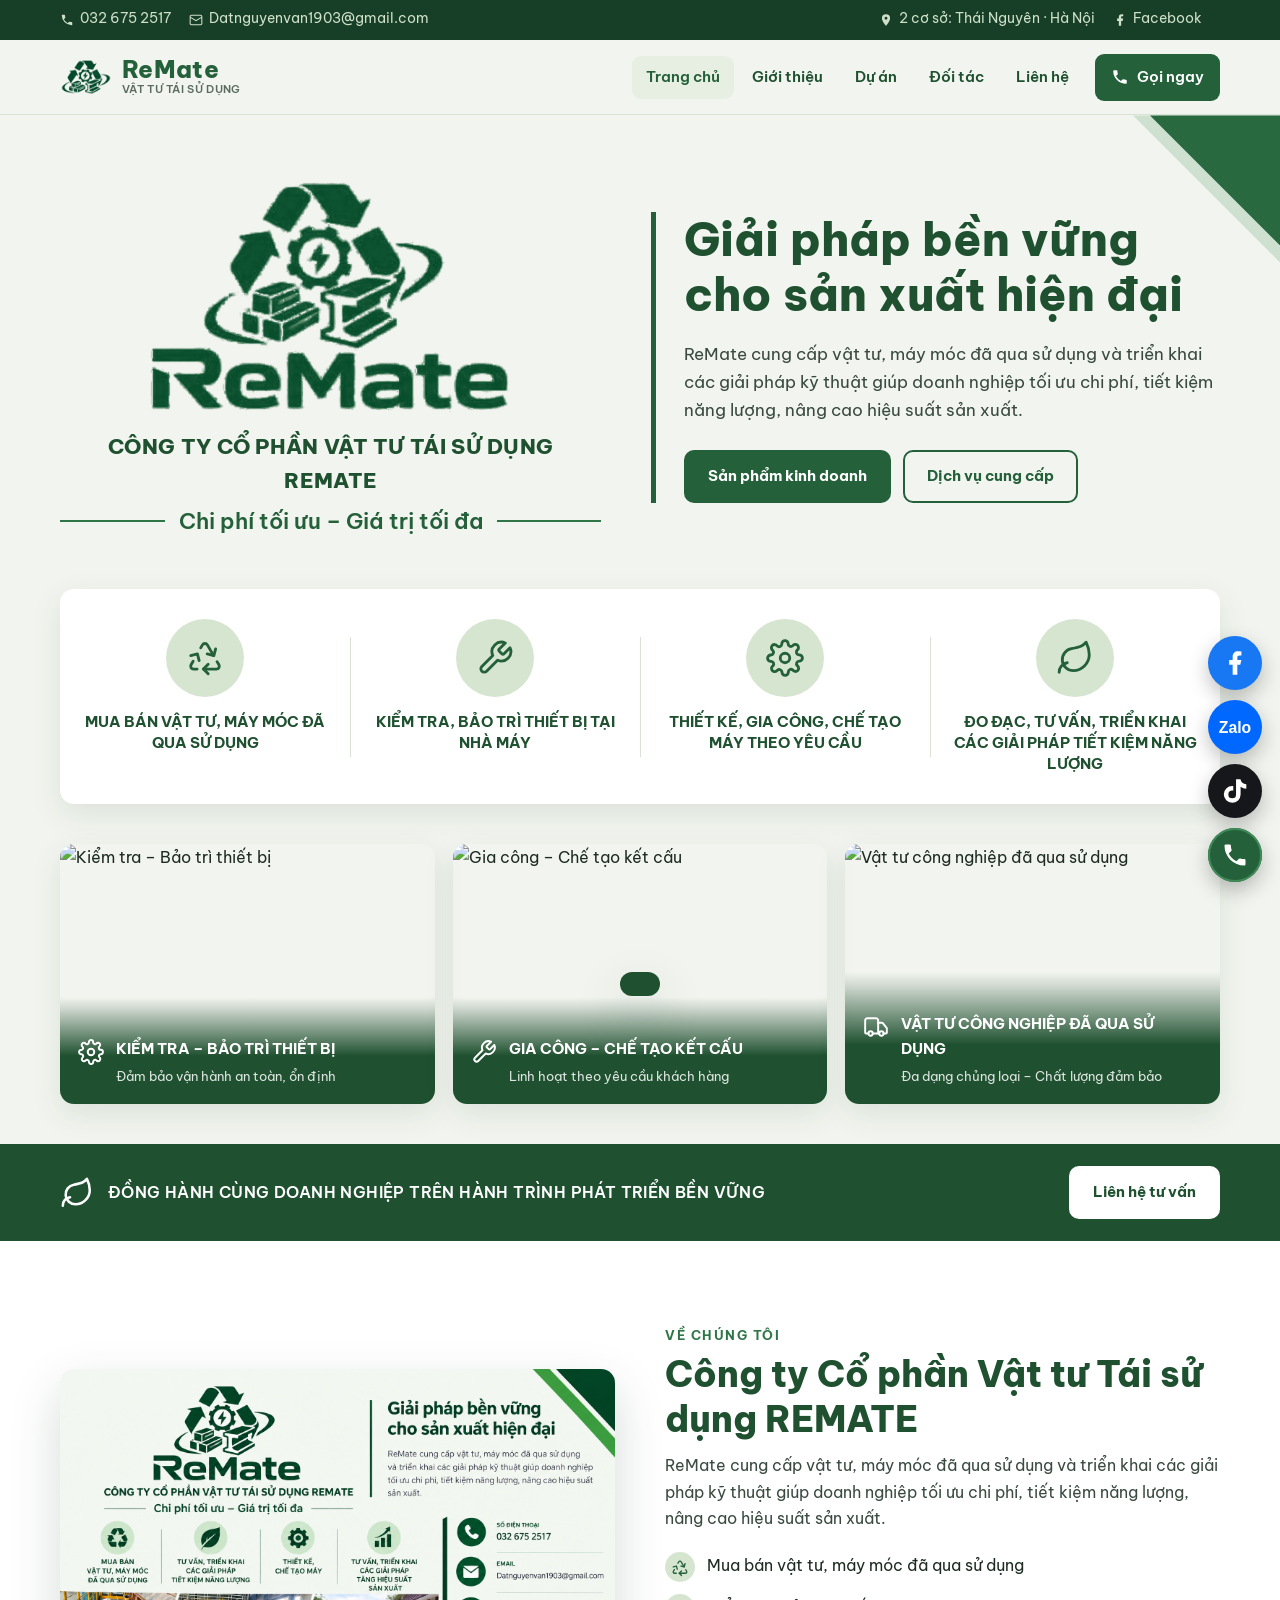
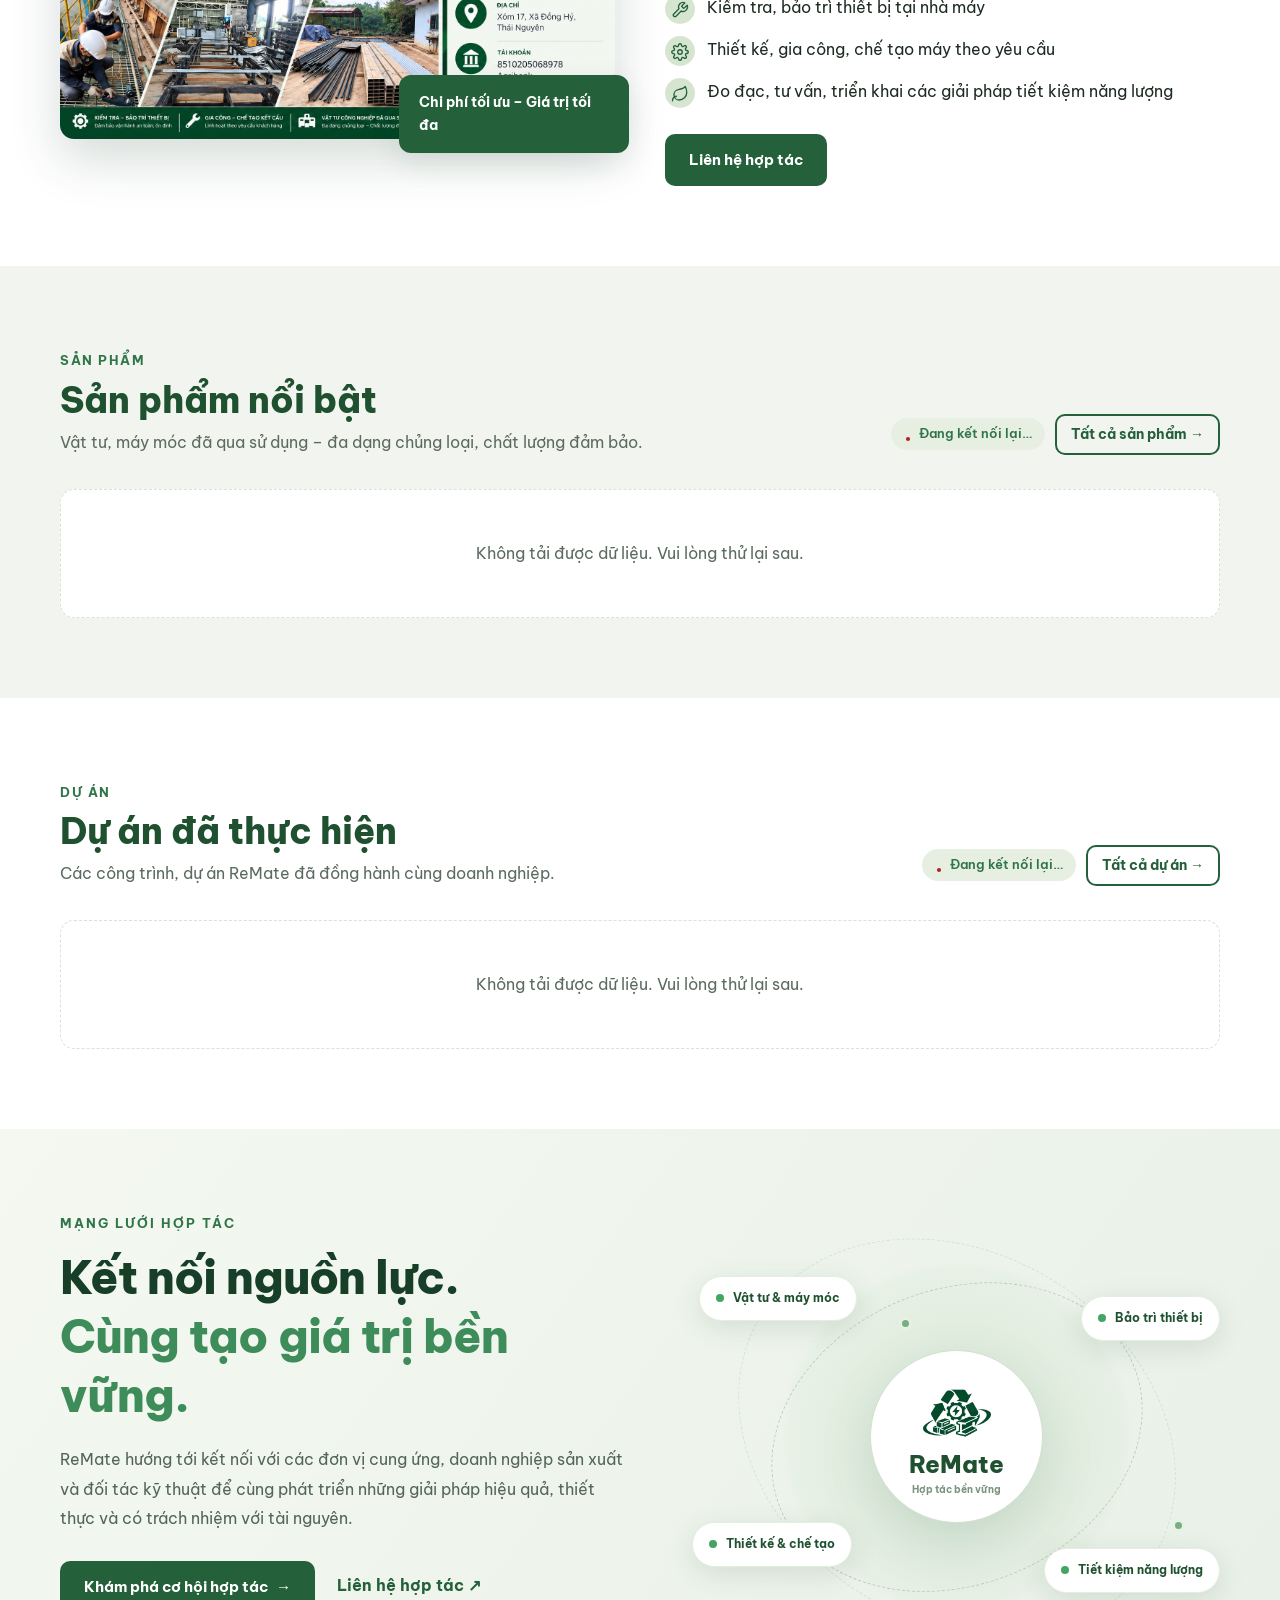
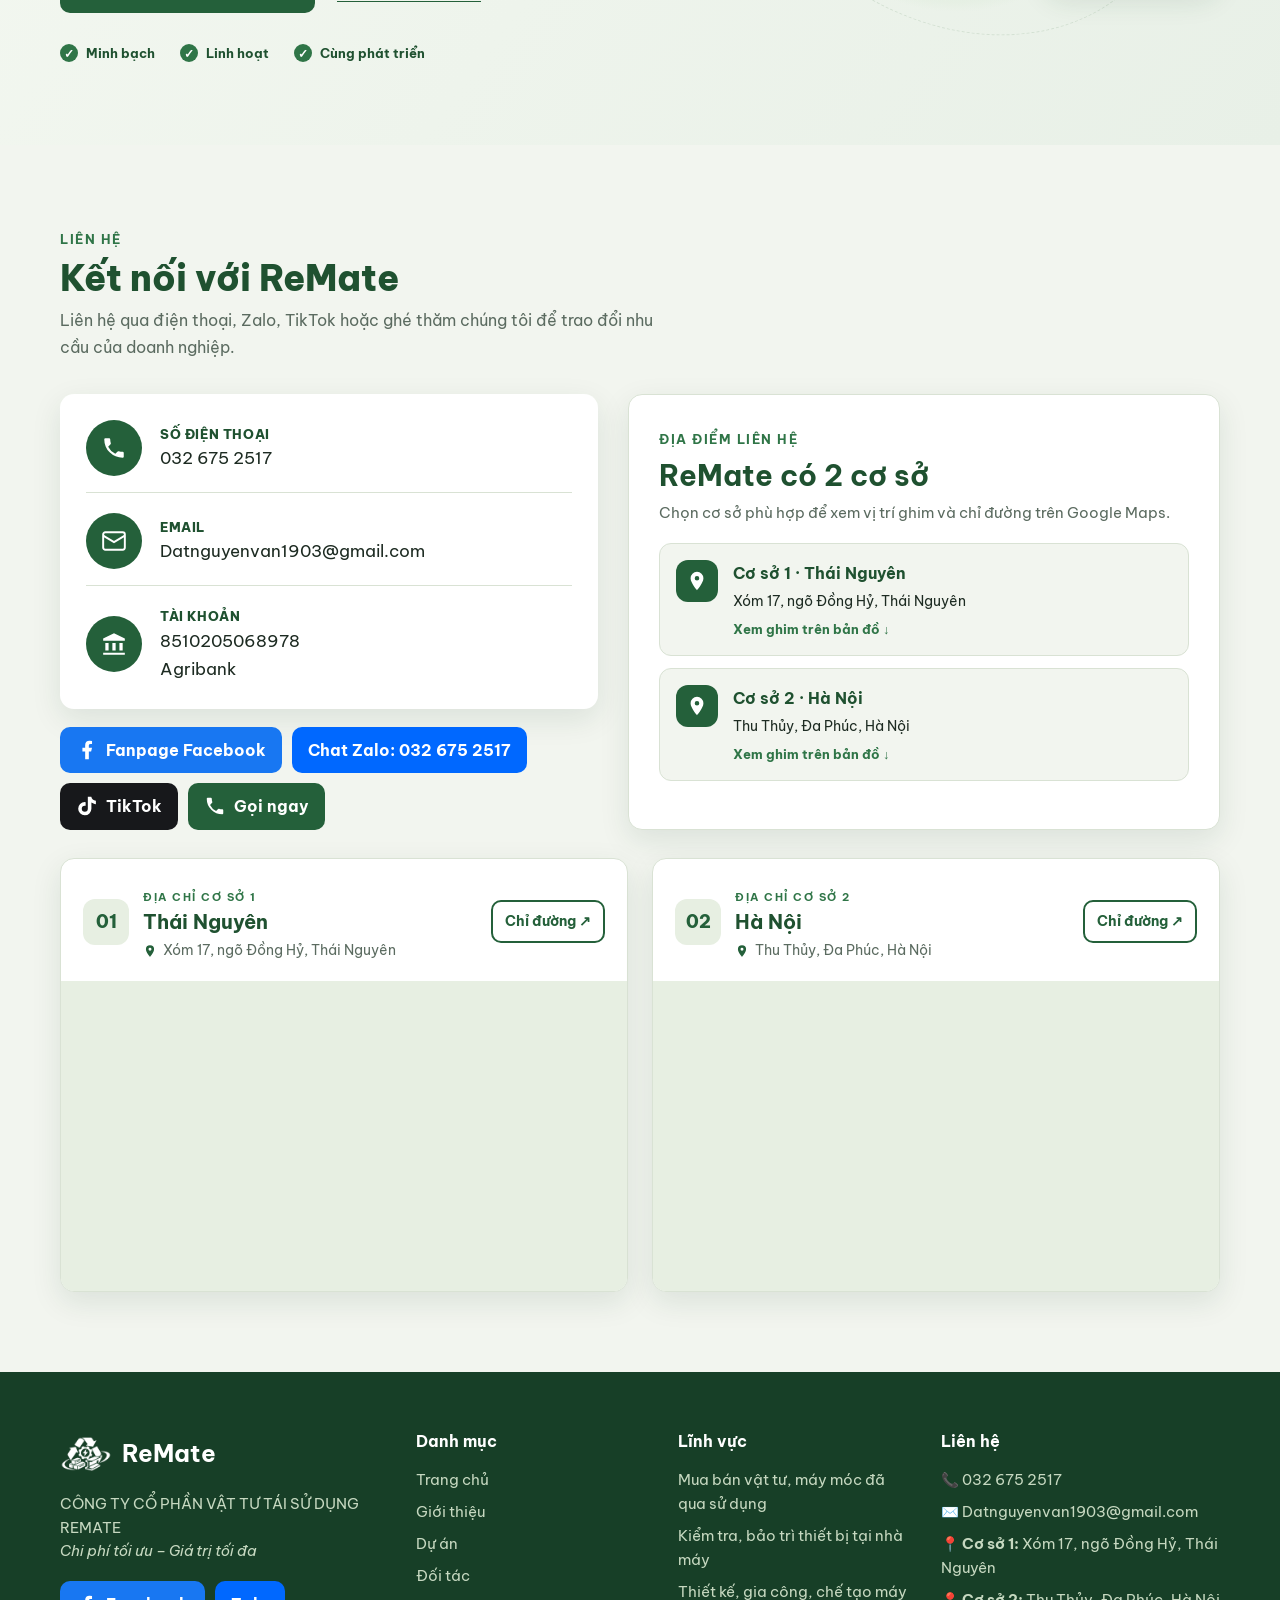
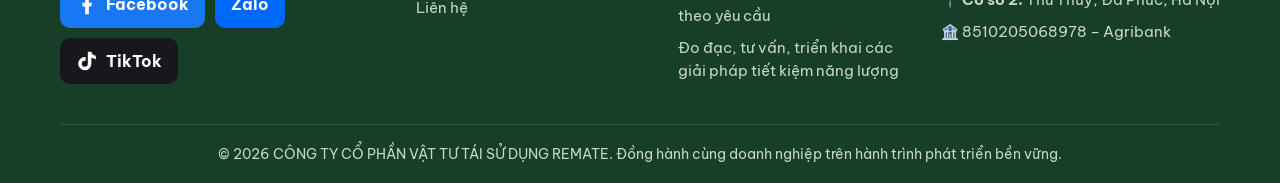
==== commit cf0773e3: "them 2 co so" ====
--- a/public/index.html
+++ b/public/index.html
@@ -115,13 +115,19 @@
 <section class="section" id="lien-he">
   <div class="container">
     <div class="sec-head"><div><span class="eyebrow">Liên hệ</span><h2>Kết nối với ReMate</h2><p>Liên hệ qua điện thoại, Zalo, TikTok hoặc ghé thăm chúng tôi để trao đổi nhu cầu của doanh nghiệp.</p></div></div>
-    <div class="contact">
+    <div class="contact contact-overview">
       <div class="reveal">
         <div class="contact-list" id="contactList"></div>
         <div class="socials" id="contactSocials"></div>
       </div>
-      <div class="map reveal"><iframe id="map" loading="lazy" referrerpolicy="no-referrer-when-downgrade" title="Bản đồ ReMate"></iframe></div>
-    </div>
+      <aside class="contact-branches reveal" aria-labelledby="contactBranchesTitle">
+        <span class="eyebrow">Địa điểm liên hệ</span>
+        <h3 id="contactBranchesTitle">ReMate có 2 cơ sở</h3>
+        <p>Chọn cơ sở phù hợp để xem vị trí ghim và chỉ đường trên Google Maps.</p>
+        <div class="branch-list" id="branchList"></div>
+      </aside>
+    </div>
+    <div class="location-maps" id="locationMaps" aria-label="Bản đồ hai cơ sở của ReMate"></div>
   </div>
 </section>
 
@@ -149,7 +155,6 @@
   document.getElementById('contactList').innerHTML = [
     ['phone', 'Số điện thoại', `<a href="tel:${S.phoneRaw}">${S.phone}</a>`],
     ['mail', 'Email', `<a href="mailto:${S.email}">${S.email}</a>`],
-    ['pin', 'Địa chỉ', S.address],
     ['bank', 'Tài khoản', `${S.bankAccount}<br>${S.bankName}`]
   ].map(([i, l, v]) => `<div class="contact-item">${ic(i)}<div><small>${l}</small><span>${v}</span></div></div>`).join('');
   document.getElementById('contactSocials').innerHTML =
@@ -157,7 +162,28 @@
      <a class="social zl" href="${S.zalo}" target="_blank" rel="noopener">Chat Zalo: ${S.phone}</a>
      ${S.tiktok ? `<a class="social tt" href="${S.tiktok}" target="_blank" rel="noopener noreferrer">${ic('tiktok')} TikTok</a>` : ''}
      <a class="social ph" href="tel:${S.phoneRaw}">${ic('phone')} Gọi ngay</a>`;
-  document.getElementById('map').src = S.mapEmbed;
+  // Hai cơ sở có địa chỉ và ghim bản đồ riêng; không cần API key Google Maps.
+  const branches = Array.isArray(S.branches) ? S.branches : [];
+  document.getElementById('branchList').innerHTML = branches.map((b, i) => `
+    <a class="branch-link" href="#co-so-${i + 1}" aria-label="Xem bản đồ ${esc(b.name)}">
+      <span class="branch-marker">${ic('pin')}</span>
+      <span class="branch-link-body"><strong>${esc(b.name)} · ${esc(b.shortName)}</strong>
+        <small>${esc(b.address)}</small><em>Xem ghim trên bản đồ ↓</em></span>
+    </a>`).join('');
+  document.getElementById('locationMaps').innerHTML = branches.map((b, i) => {
+    const coords = `${b.lat},${b.lng}`;
+    const embed = `https://maps.google.com/maps?q=${encodeURIComponent(coords)}&z=16&output=embed`;
+    return `<article class="location-card reveal" id="co-so-${i + 1}">
+      <div class="location-card-heading">
+        <span class="location-number">0${i + 1}</span>
+        <div class="location-card-info"><span class="eyebrow">Địa chỉ ${esc(b.name.toLowerCase())}</span>
+          <h3>${esc(b.shortName)}</h3><p>${ic('pin')} ${esc(b.address)}</p></div>
+        <a class="btn btn-outline btn-sm location-directions" href="${esc(b.mapsUrl)}" target="_blank" rel="noopener noreferrer" aria-label="Mở Google Maps ${esc(b.name)}">Chỉ đường ↗</a>
+      </div>
+      <div class="location-map"><iframe src="${esc(embed)}" loading="lazy" referrerpolicy="no-referrer-when-downgrade" title="Ghim Google Maps ${esc(b.name)} tại ${esc(b.address)}" allowfullscreen></iframe></div>
+      <a class="location-mobile-link" href="${esc(b.mapsUrl)}" target="_blank" rel="noopener noreferrer">Mở vị trí trên Google Maps ↗</a>
+    </article>`;
+  }).join('');
 
   document.getElementById('live1').innerHTML = liveBadge();
   document.getElementById('live2').innerHTML = liveBadge();
--- a/public/css/style.css
+++ b/public/css/style.css
@@ -174,6 +174,36 @@
 .contact-item a:hover{color:var(--g600);text-decoration:underline}
 .map{border-radius:var(--radius);overflow:hidden;box-shadow:var(--shadow);min-height:380px;background:var(--g100)}
 .map iframe{width:100%;height:100%;min-height:380px;border:0}
+/* ===== Hai cơ sở ReMate: địa chỉ + hai ghim Google Maps ===== */
+.contact-overview{align-items:stretch;margin-bottom:28px}
+.contact-overview>.reveal{min-width:0}
+.contact-branches{background:#fff;border:1px solid var(--line);border-radius:var(--radius);padding:30px;box-shadow:var(--shadow)}
+.contact-branches h3{font-size:clamp(22px,2.6vw,29px);color:var(--g800);line-height:1.3;margin-bottom:7px}
+.contact-branches>p{color:var(--muted);font-size:14.5px;margin-bottom:18px}
+.branch-list{display:grid;gap:12px}
+.branch-link{display:flex;gap:15px;align-items:flex-start;padding:16px;background:var(--bg);border:1px solid var(--line);border-radius:12px;transition:background .2s,border-color .2s,transform .2s}
+.branch-link:hover{background:var(--g100);border-color:var(--g500);transform:translateY(-2px)}
+.branch-marker{display:grid;place-items:center;width:42px;height:42px;border-radius:12px;background:var(--g700);color:#fff;flex:none}
+.branch-marker .ic{width:22px;height:22px}
+.branch-link-body{display:grid;gap:4px;min-width:0}
+.branch-link-body strong{font-size:16px;color:var(--g800)}
+.branch-link-body small{font-size:14px;color:var(--text);line-height:1.5}
+.branch-link-body em{font-size:12.5px;color:var(--g600);font-style:normal;font-weight:700;margin-top:3px}
+.location-maps{display:grid;grid-template-columns:repeat(2,minmax(0,1fr));gap:24px}
+.location-card{background:#fff;border:1px solid var(--line);border-radius:var(--radius);box-shadow:var(--shadow);overflow:hidden;scroll-margin-top:100px;min-width:0}
+.location-card-heading{display:flex;gap:14px;padding:22px 22px 18px;align-items:center;min-height:122px}
+.location-number{background:var(--g100);color:var(--g700);font-weight:800;font-size:18px;display:grid;place-items:center;width:46px;height:46px;border-radius:12px;flex:none}
+.location-card-info{min-width:0;flex:1}
+.location-card-info .eyebrow{font-size:11px;margin:0}
+.location-card-info h3{font-size:20px;color:var(--g800);line-height:1.3}
+.location-card-info p{color:var(--muted);font-size:13.5px;display:flex;gap:6px;align-items:flex-start;margin-top:4px}
+.location-card-info p .ic{width:14px;height:14px;flex:none;margin-top:3px;color:var(--g700)}
+.location-directions{white-space:nowrap;padding:8px 12px;flex:none}
+.location-map{background:var(--g100);height:310px;position:relative}
+.location-map iframe{display:block;width:100%;height:100%;border:0}
+.location-mobile-link{display:none}
+@media(max-width:940px){.location-maps{grid-template-columns:1fr}.location-map{height:330px}}
+@media(max-width:520px){.contact-branches{padding:20px}.location-card-heading{padding:18px;flex-wrap:wrap}.location-directions{margin-left:auto}.location-map{height:280px}.location-mobile-link{display:block;padding:12px 18px;text-align:center;font-size:14px;font-weight:700;color:var(--g700);background:var(--g100)}}
 .socials{display:flex;gap:10px;margin-top:18px;flex-wrap:wrap}
 .social{display:inline-flex;align-items:center;gap:8px;padding:10px 16px;border-radius:10px;font-weight:700;color:#fff}
 .social .ic{width:22px;height:22px}
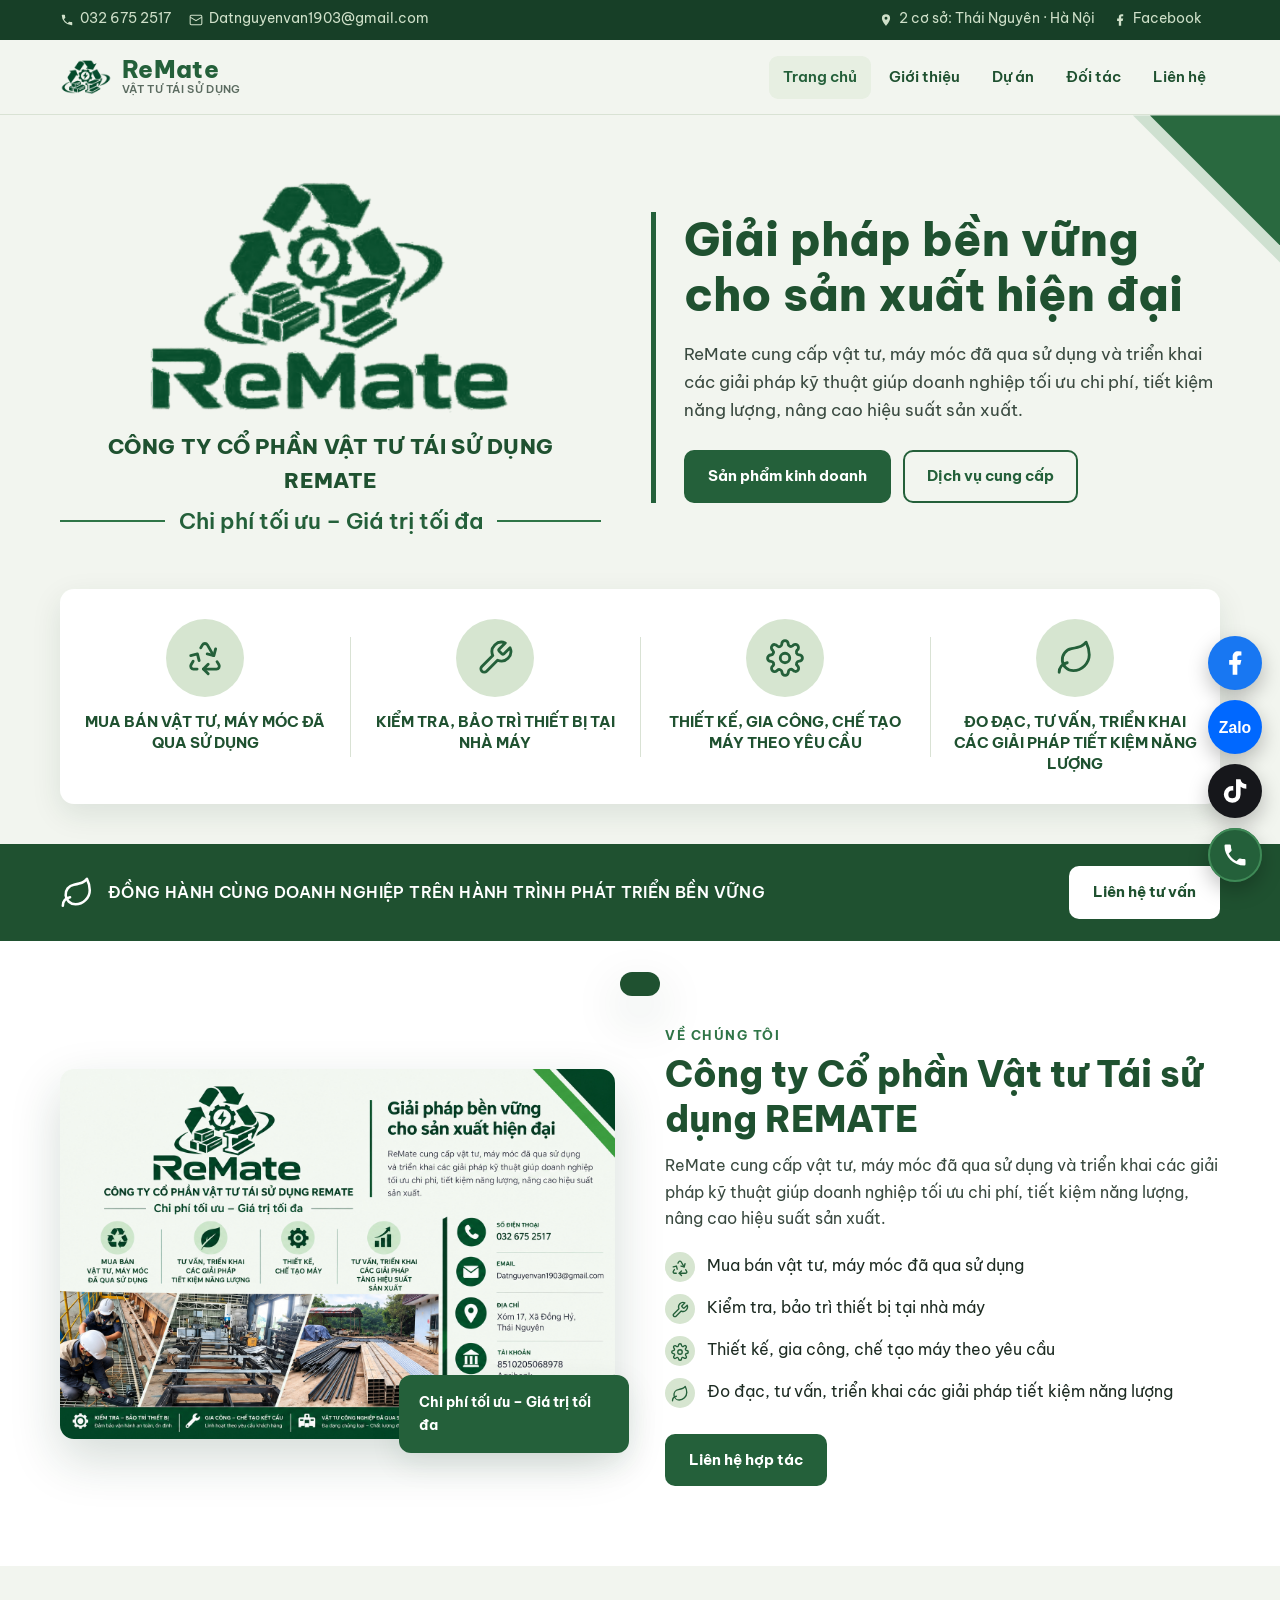
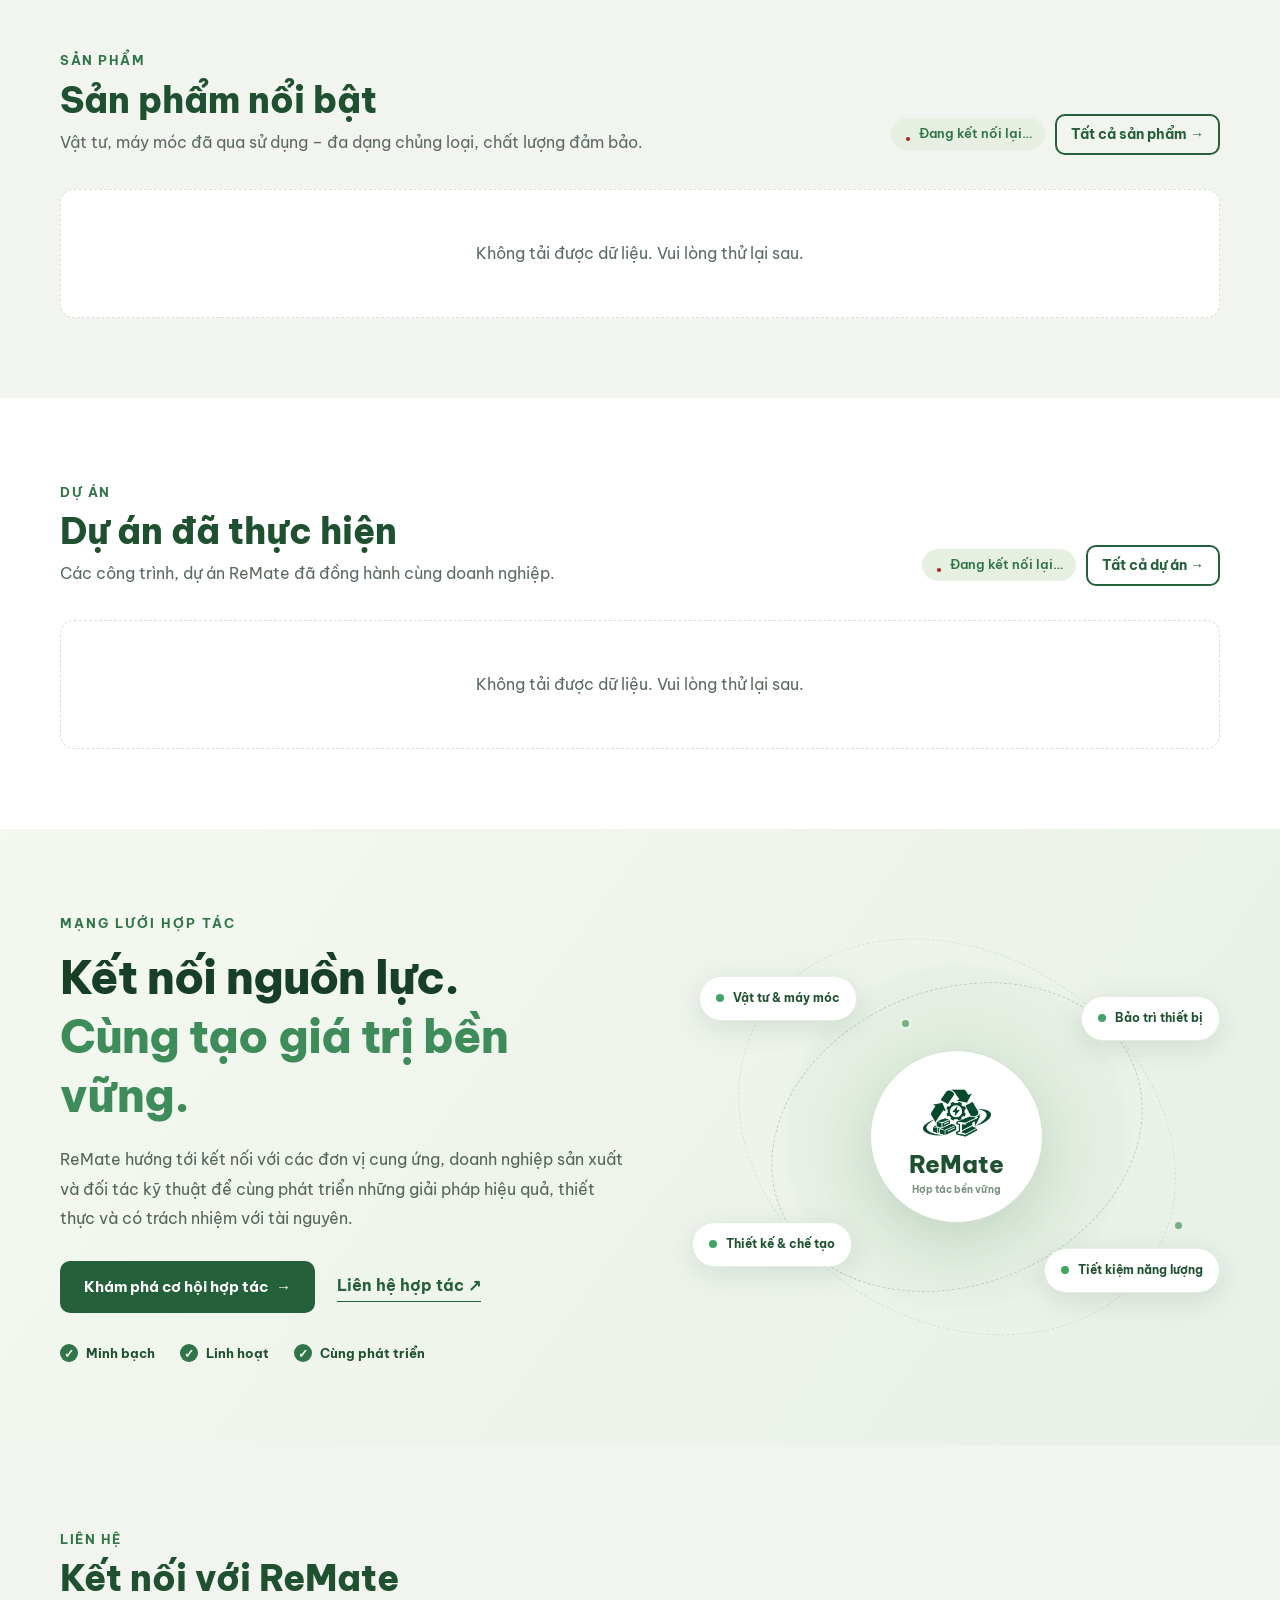
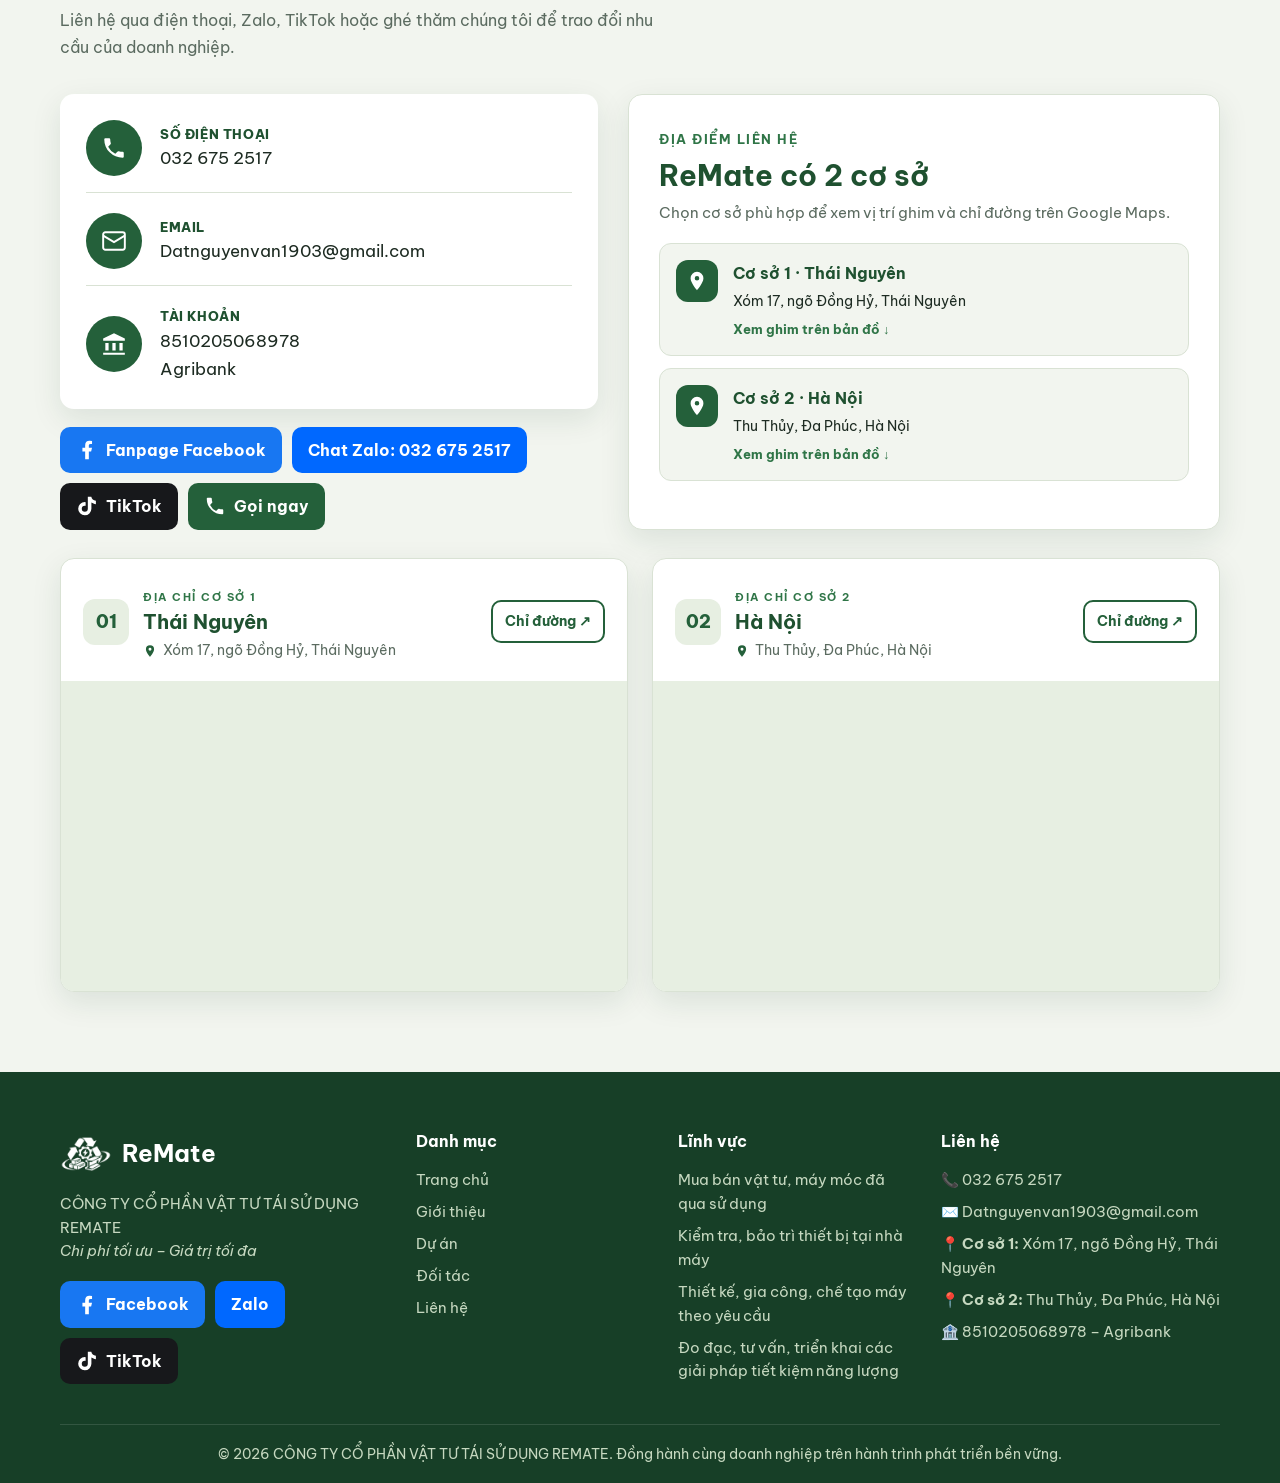
==== commit 1e562b69: "xoa nut call" ====
--- a/public/index.html
+++ b/public/index.html
@@ -33,7 +33,6 @@
       </div>
     </div>
     <div class="services reveal" id="services"></div>
-    <div class="strengths" id="strengths"></div>
   </div>
   <div class="tagline-bar"><div class="container">
     <p><span class="ic" id="leafIc"></span><span id="tagline"></span></p>
@@ -145,8 +144,6 @@
 
   document.getElementById('services').innerHTML = S.services.map((s) =>
     `<div class="service"><div class="circle">${ic(s.icon)}</div><h3>${s.title}</h3></div>`).join('');
-  document.getElementById('strengths').innerHTML = S.highlights.map((h) =>
-    `<div class="strength reveal"><img src="${h.img}" alt="${h.title}"><div class="cap">${ic(h.icon)}<div><b>${h.title}</b><small>${h.desc}</small></div></div></div>`).join('');
 
   set('aboutTitle', S.fullName.replace('CÔNG TY', 'Công ty').replace('CỔ PHẦN', 'Cổ phần').replace('VẬT TƯ TÁI SỬ DỤNG', 'Vật tư Tái sử dụng'));
   set('aboutIntro', S.intro);
--- a/public/css/style.css
+++ b/public/css/style.css
@@ -464,3 +464,33 @@
  .rm-services-photo-label{left:12px;bottom:12px;padding:10px 12px}
  .rm-services-hero-stats>span:last-child{font-size:10px}
 }
+
+/* ===== Danh sách dịch vụ chi tiết – 3 nhóm / bộ lọc ===== */
+.rm-service-catalog{background:#f0f5ed;scroll-margin-top:90px}
+.rm-service-catalog-head{align-items:center}
+.rm-catalog-live{flex:none}
+.rm-service-toolbar{display:flex;justify-content:space-between;align-items:center;gap:14px;margin-bottom:18px;flex-wrap:wrap}
+.rm-service-search{width:min(100%,530px);flex:1}
+.rm-service-search input{width:100%;padding:13px 16px;border:1px solid var(--line);border-radius:11px;background:#fff;font:inherit;color:var(--text)}
+.rm-catalog-count{font-size:13px;color:var(--g700);font-weight:800;white-space:nowrap}
+.rm-service-filters{display:flex;flex-wrap:wrap;gap:9px;margin-bottom:28px}
+.rm-service-filter{background:#fff;color:var(--g800);padding:11px 15px;border:1px solid #cdddc9;border-radius:12px;cursor:pointer;font:inherit;font-size:13px;font-weight:700;line-height:1.5;max-width:100%;text-align:left;transition:background .2s,color .2s,border-color .2s}
+.rm-service-filter:hover,.rm-service-filter[aria-pressed="true"]{background:var(--g700);color:#fff;border-color:var(--g700)}
+.rm-service-group{margin-bottom:38px;scroll-margin-top:96px}
+.rm-service-group-head{display:flex;gap:14px;align-items:center;margin-bottom:17px;padding-bottom:14px;border-bottom:1px solid #d2dfd0}
+.rm-service-group-icon{width:48px;height:48px;flex:none;display:grid;place-items:center;border-radius:12px;background:var(--g200);color:var(--g800)}
+.rm-service-group-icon .ic{height:25px;width:25px}
+.rm-service-group-head h3{color:var(--g800);font-size:clamp(17px,2vw,22px);line-height:1.3}
+.rm-service-group-head p{color:var(--muted);font-size:13px;margin-top:3px}
+.rm-service-group-count{margin-left:auto;font-weight:800;font-size:13px;flex:none;color:var(--g700)}
+.rm-service-catalog .card .thumb{aspect-ratio:16/10}
+.rm-service-catalog .card .body{min-height:160px}
+.rm-service-catalog .card .tag{max-width:calc(100% - 24px);line-height:1.35;border-radius:9px}
+.service-card-label{font-weight:700;color:var(--g700)}
+.rm-sr-only{position:absolute;width:1px;height:1px;clip:rect(0,0,0,0);overflow:hidden;white-space:nowrap}
+@media(max-width:600px){
+ .rm-service-filters{display:grid;grid-template-columns:1fr 1fr}
+ .rm-service-filter:first-child{grid-column:1/-1;text-align:center}
+ .rm-service-group-head{align-items:flex-start}
+ .rm-service-group-count{white-space:nowrap}
+}
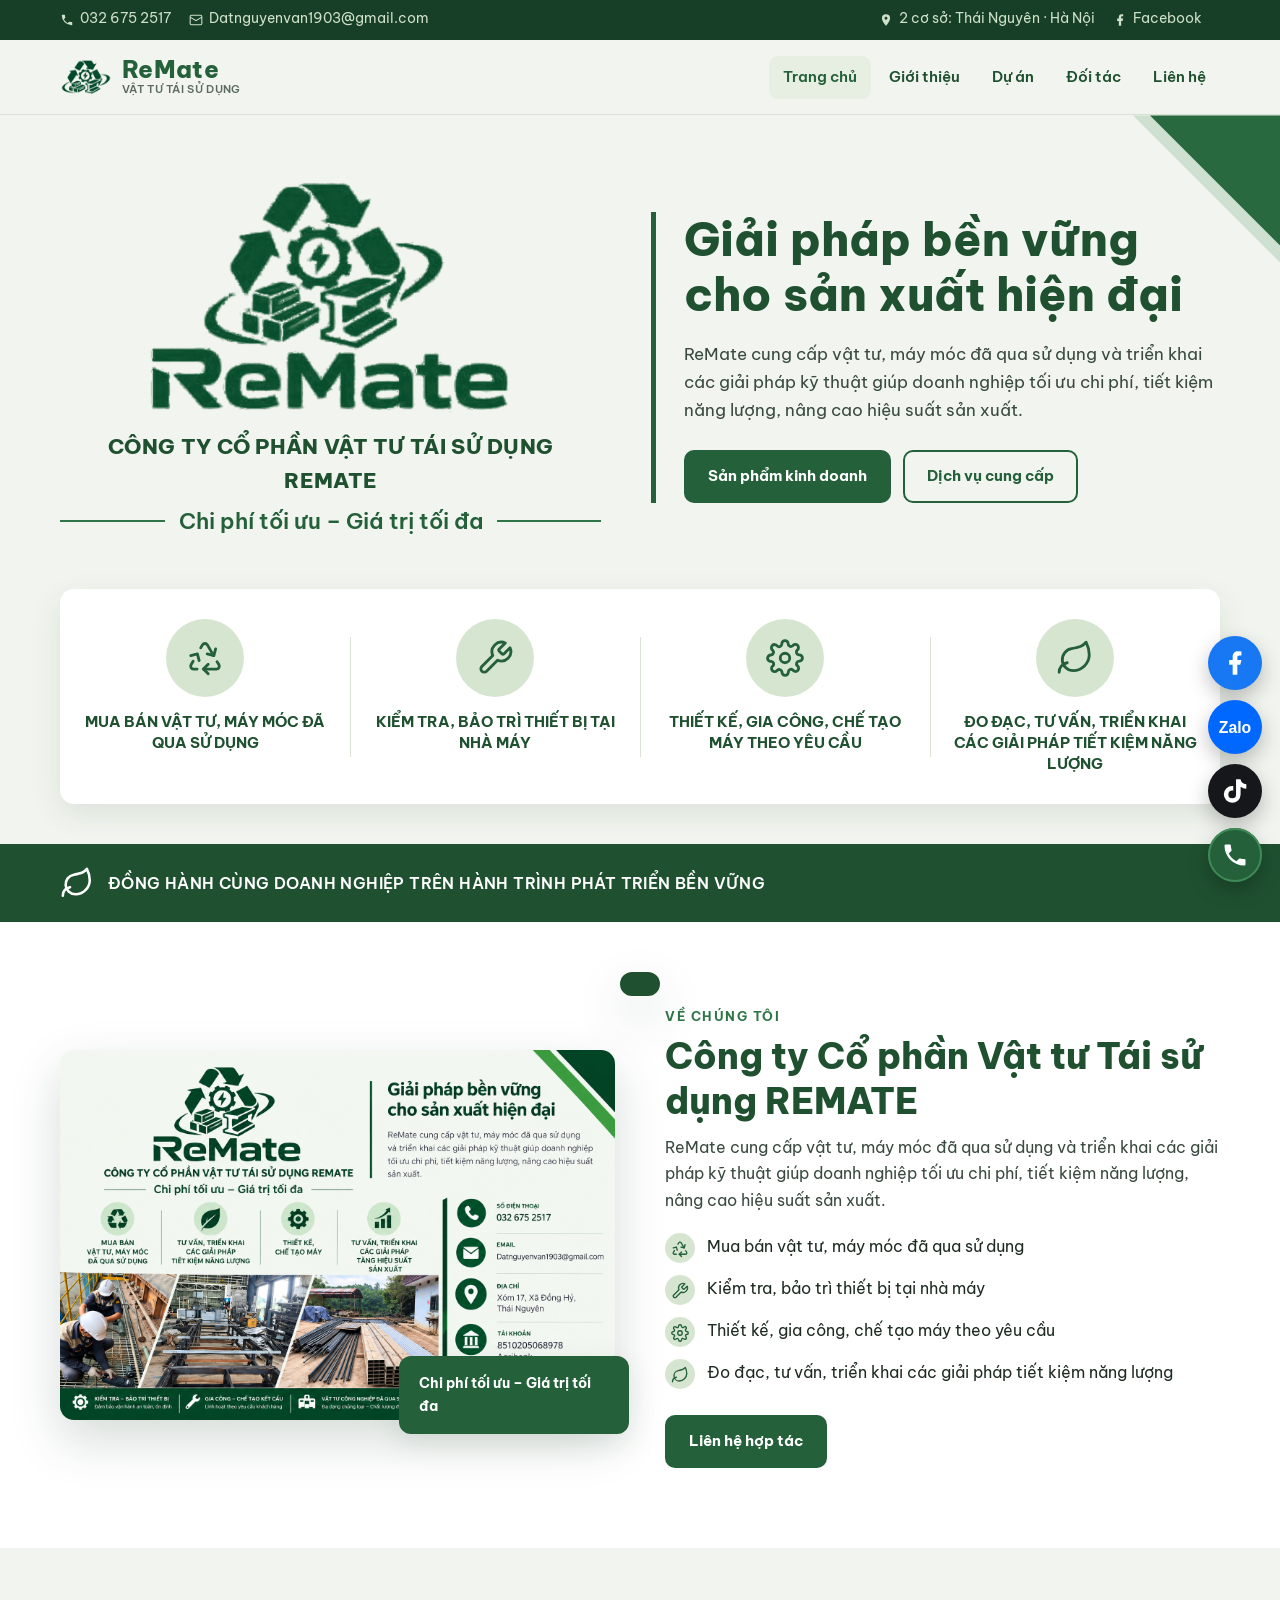
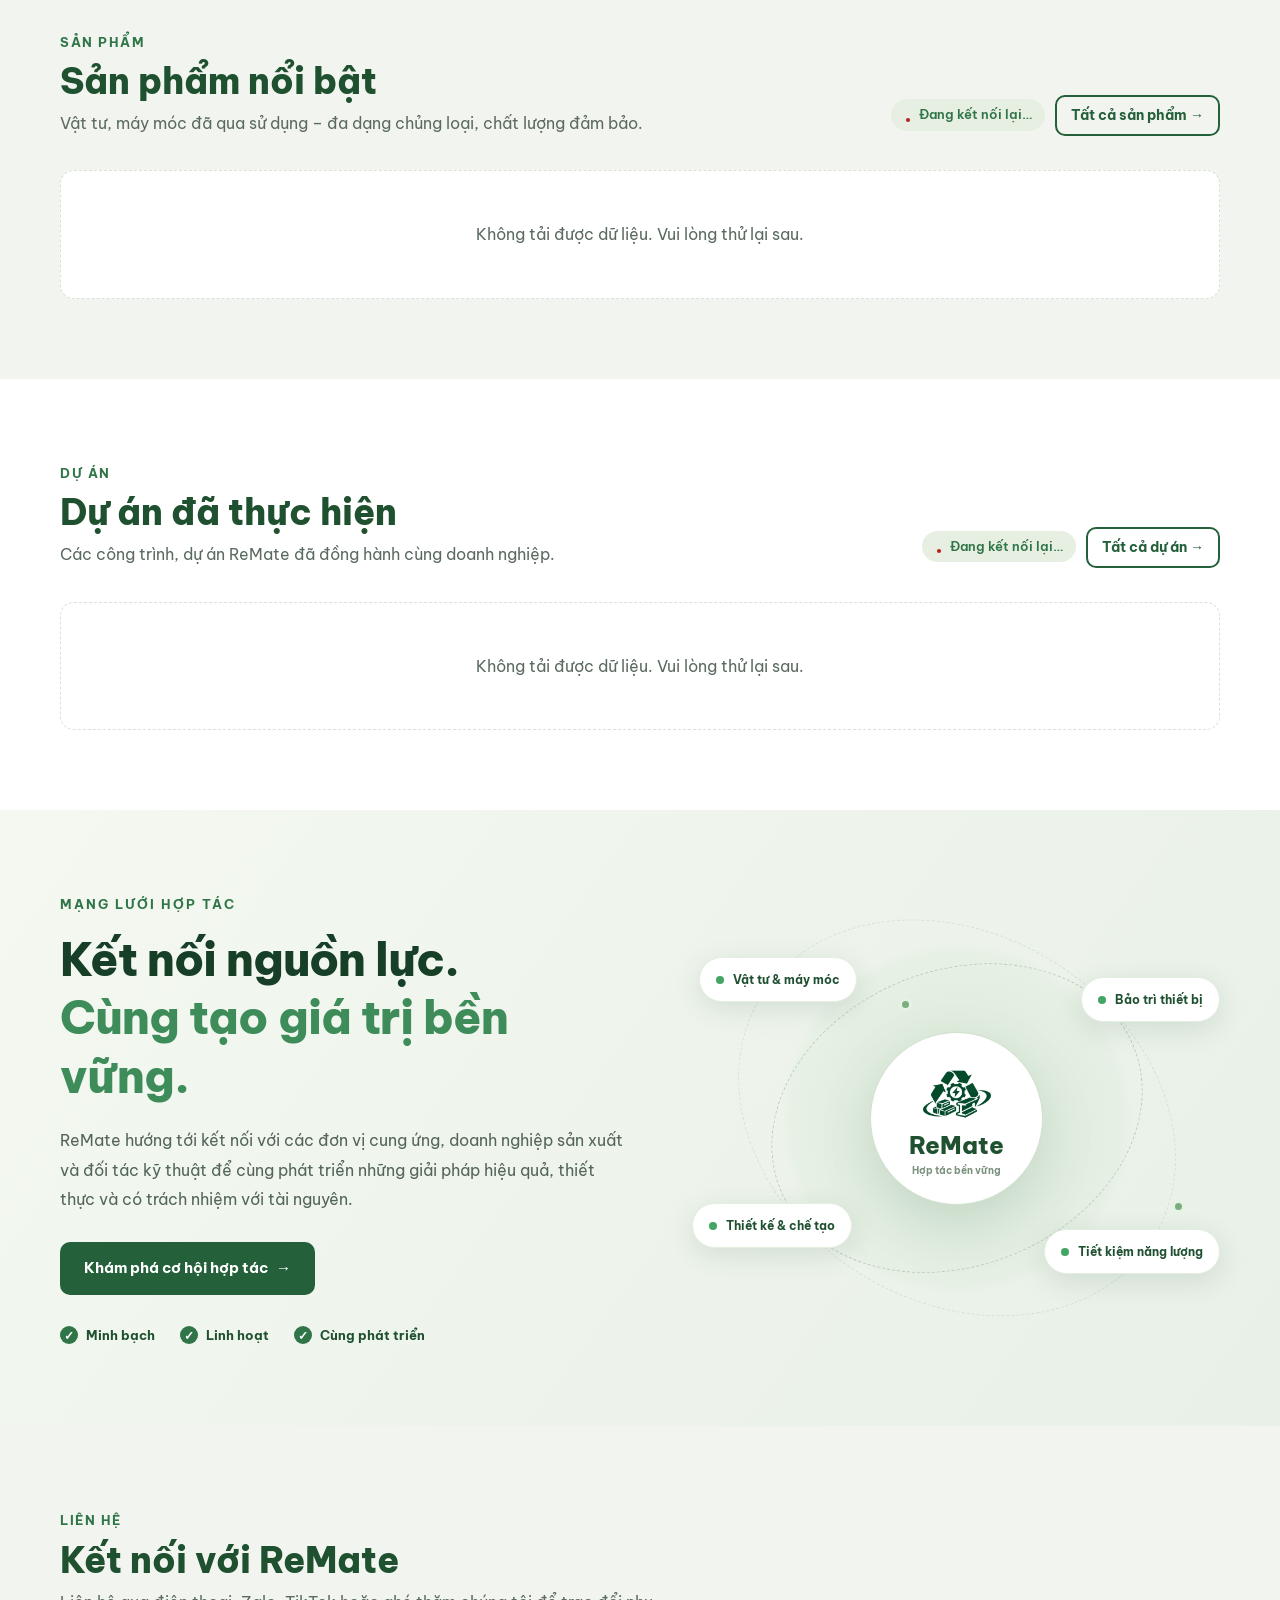
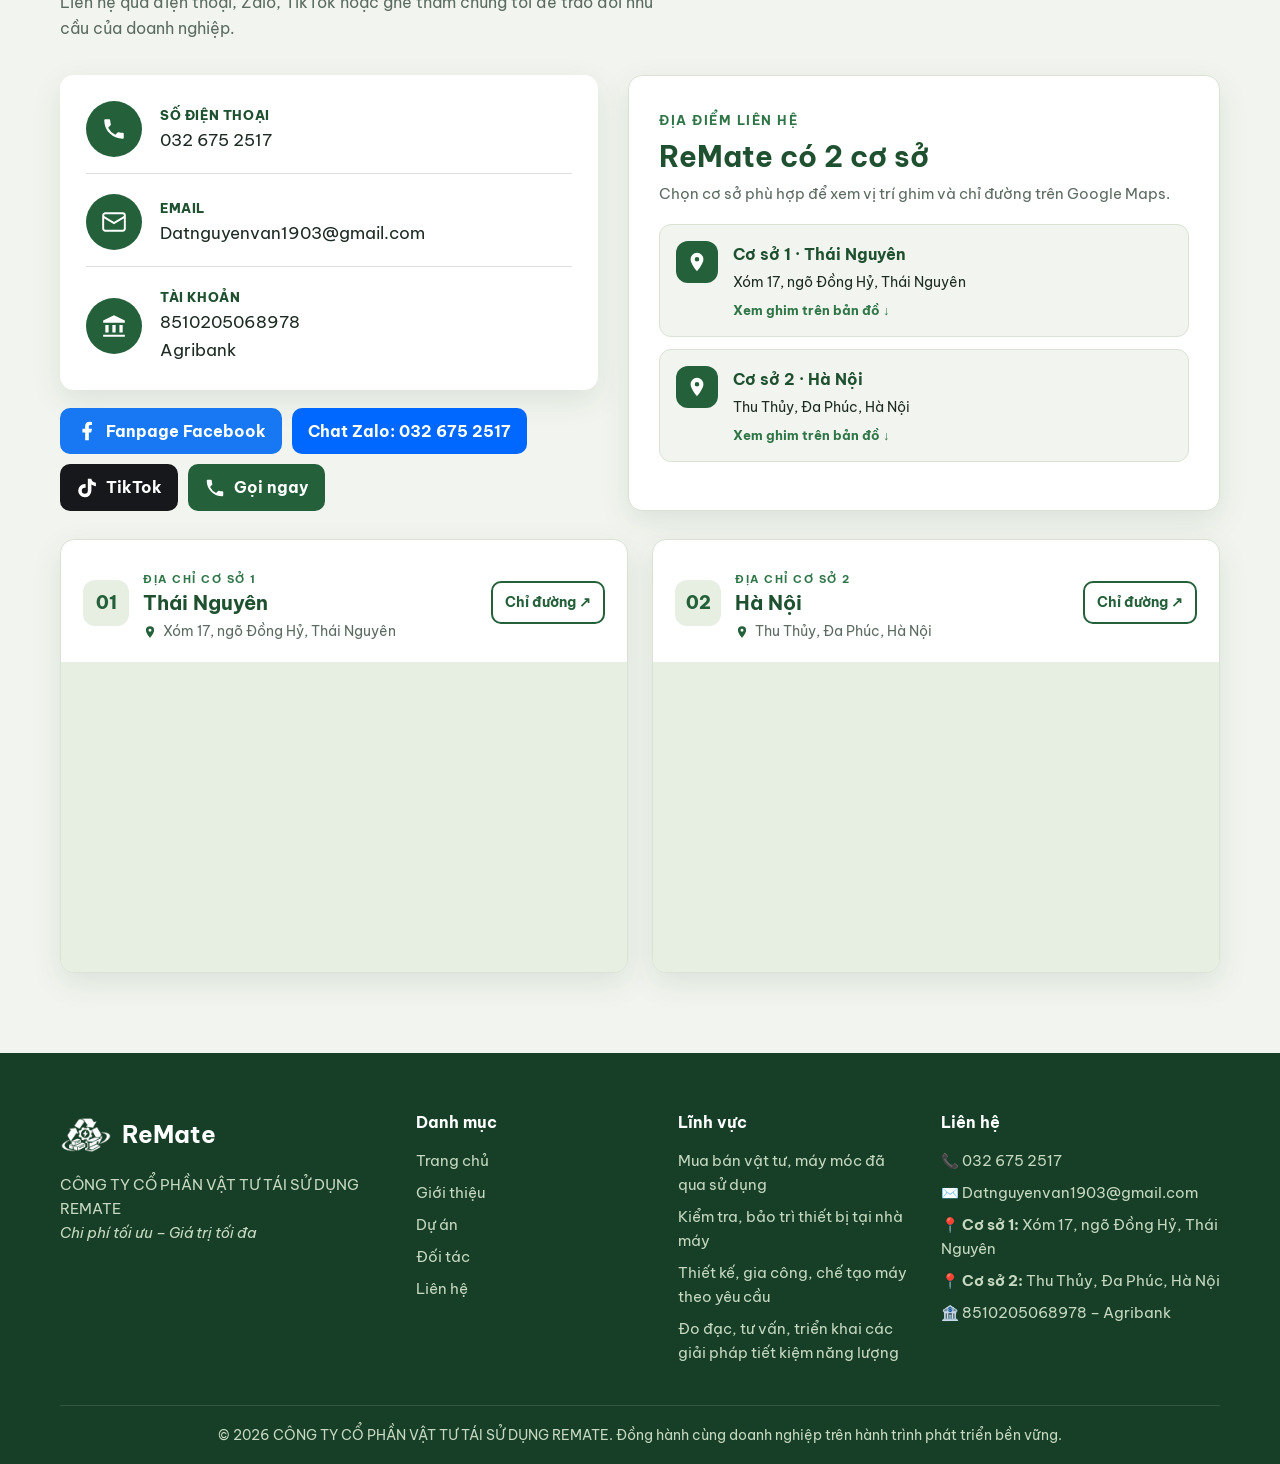
==== commit 6beed733: "delete redundant fb,zalo, .." ====
--- a/public/index.html
+++ b/public/index.html
@@ -36,7 +36,6 @@
   </div>
   <div class="tagline-bar"><div class="container">
     <p><span class="ic" id="leafIc"></span><span id="tagline"></span></p>
-    <a class="btn btn-light" href="#lien-he">Liên hệ tư vấn</a>
   </div></div>
 </section>
 
@@ -89,7 +88,6 @@
       <p>ReMate hướng tới kết nối với các đơn vị cung ứng, doanh nghiệp sản xuất và đối tác kỹ thuật để cùng phát triển những giải pháp hiệu quả, thiết thực và có trách nhiệm với tài nguyên.</p>
       <div class="partners-home-actions">
         <a href="doi-tac.html" class="btn btn-primary">Khám phá cơ hội hợp tác <span aria-hidden="true">→</span></a>
-        <a href="mailto:Datnguyenvan1903@gmail.com" class="partners-text-link">Liên hệ hợp tác <span aria-hidden="true">↗</span></a>
       </div>
       <div class="partners-home-values" aria-label="Định hướng hợp tác">
         <span><span aria-hidden="true">✓</span> Minh bạch</span>
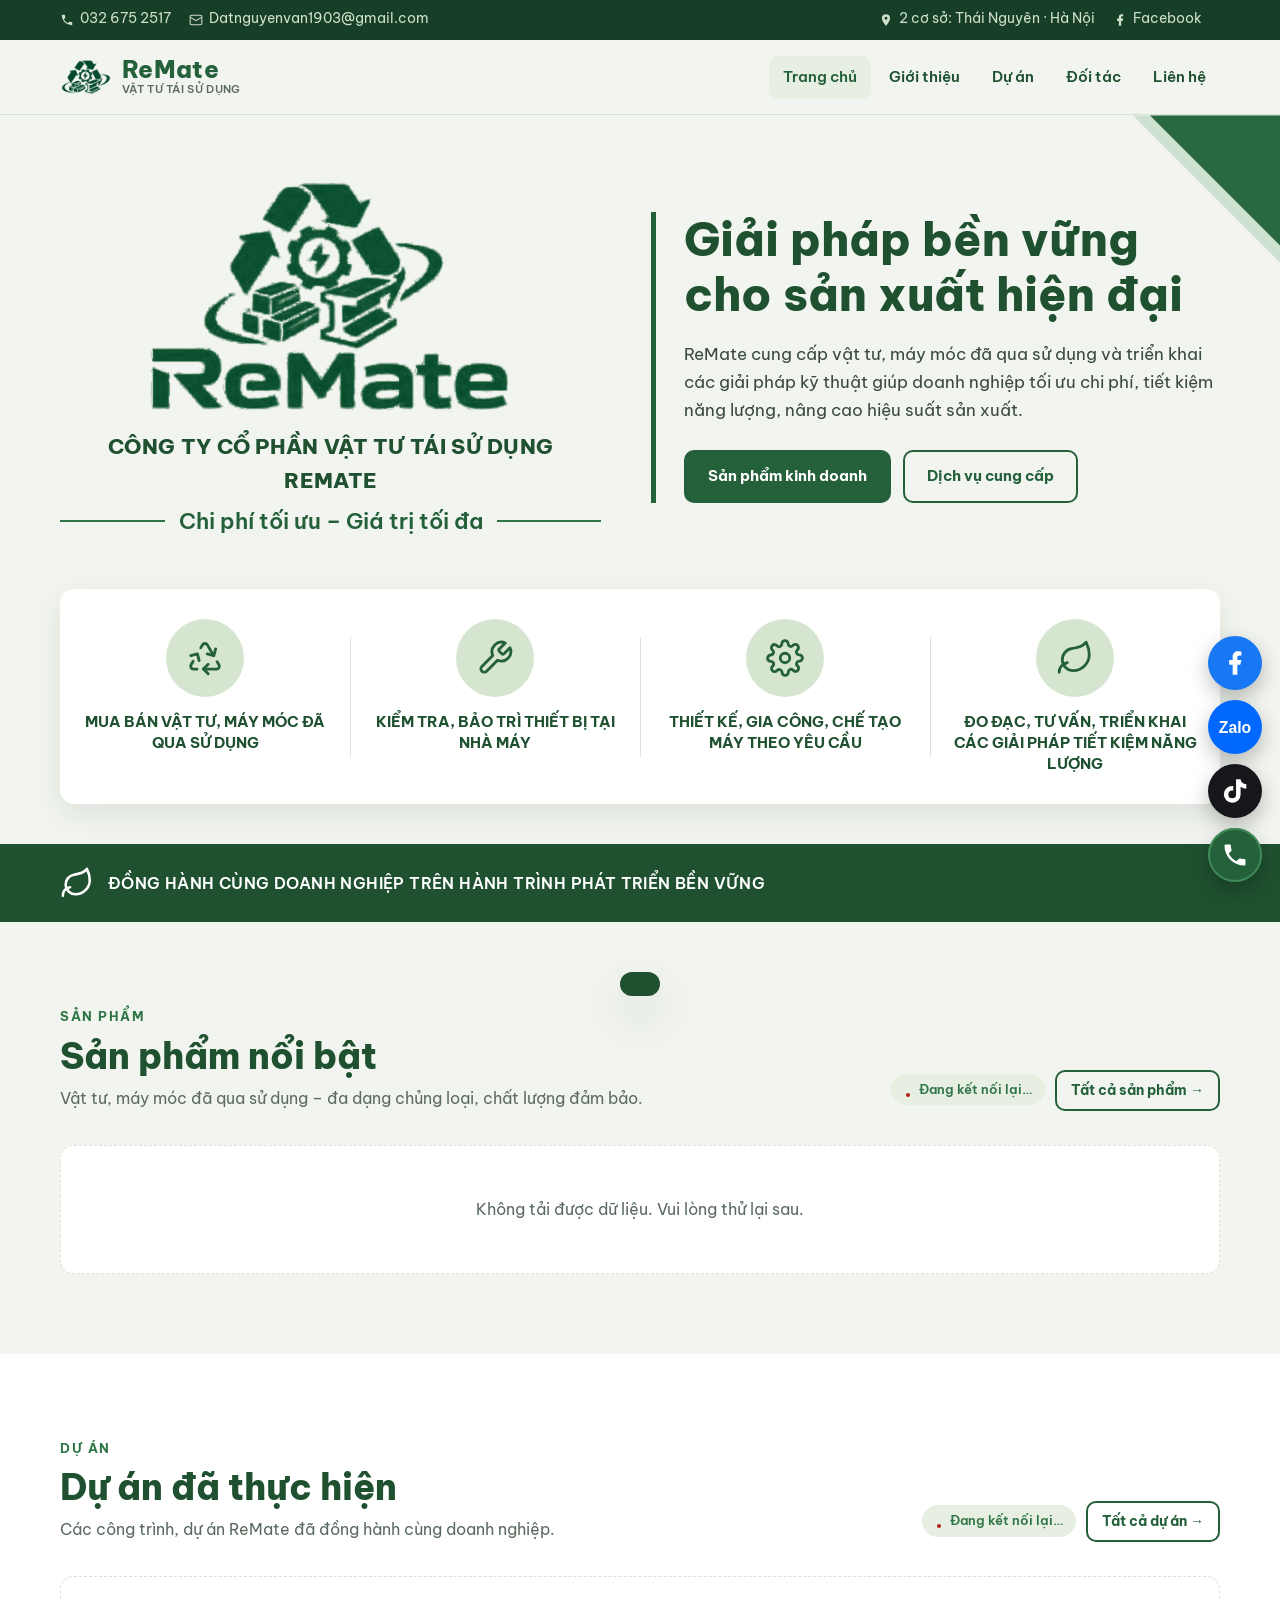
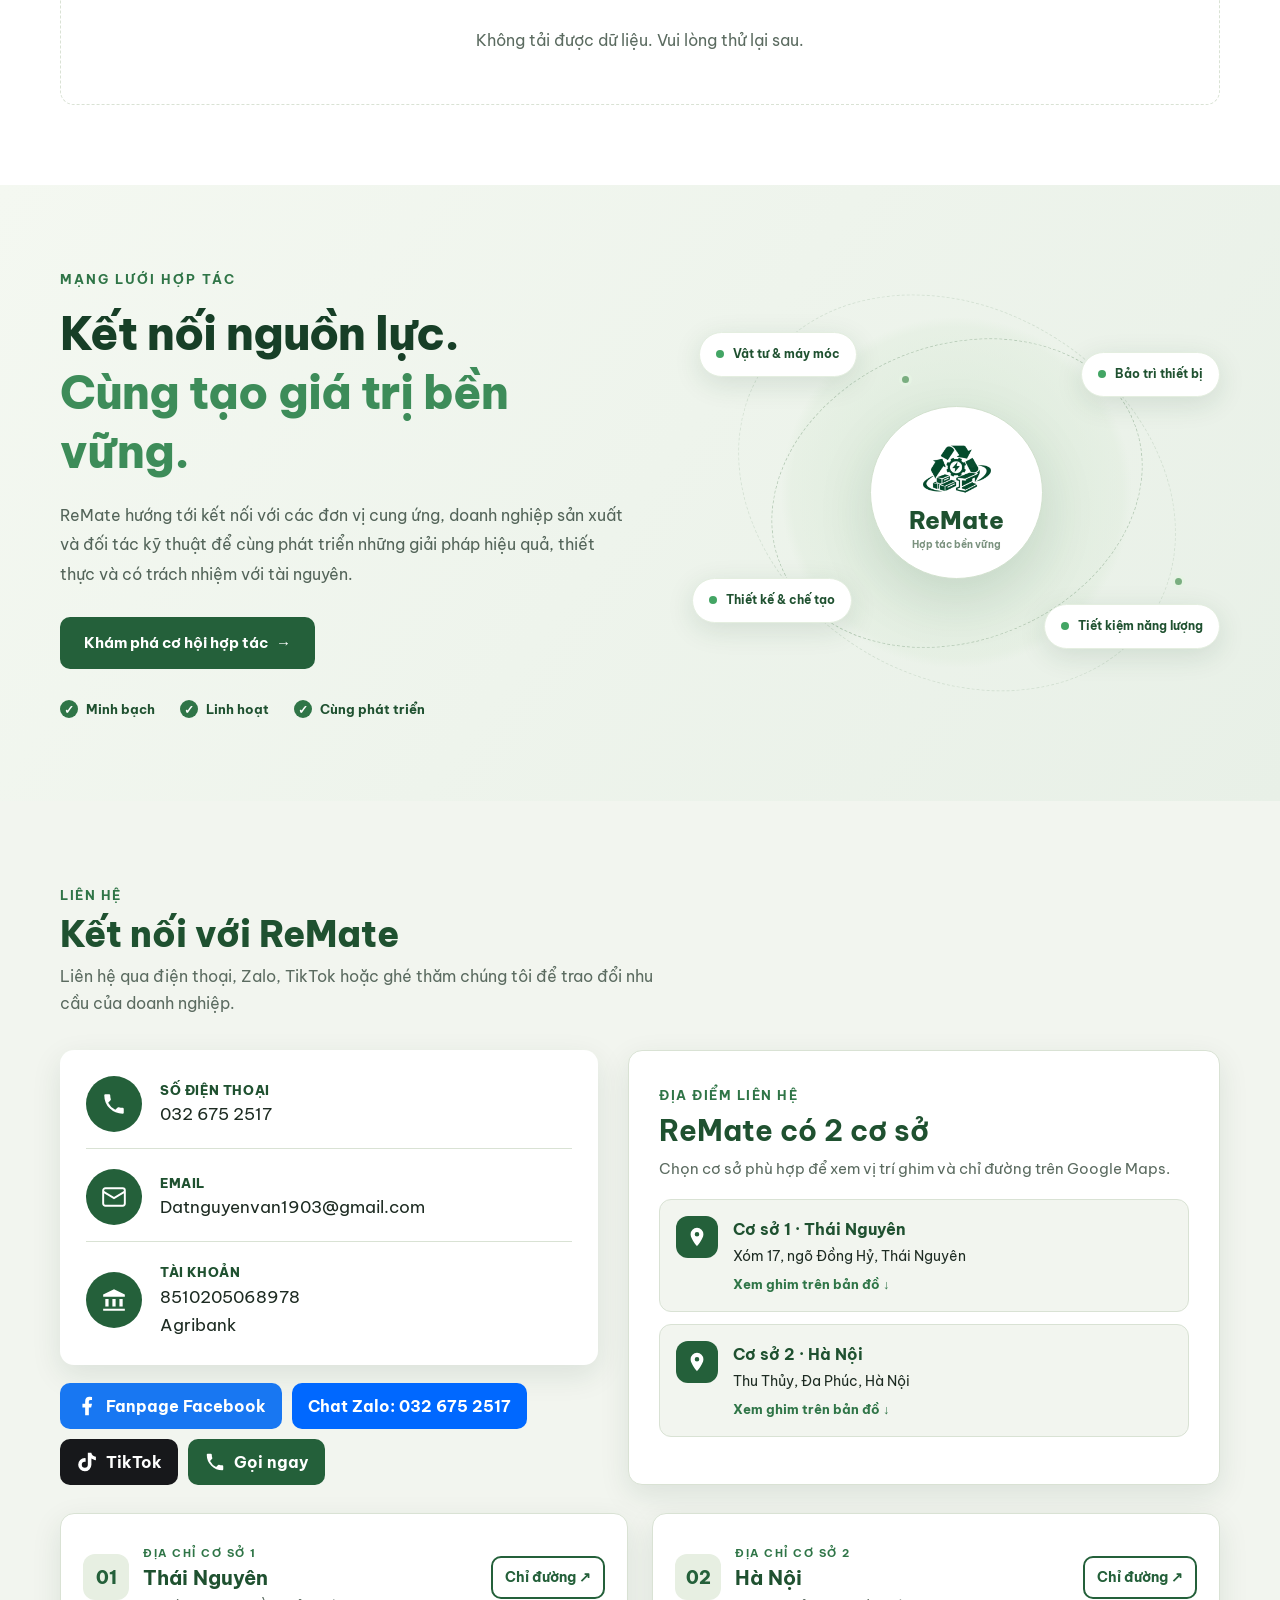
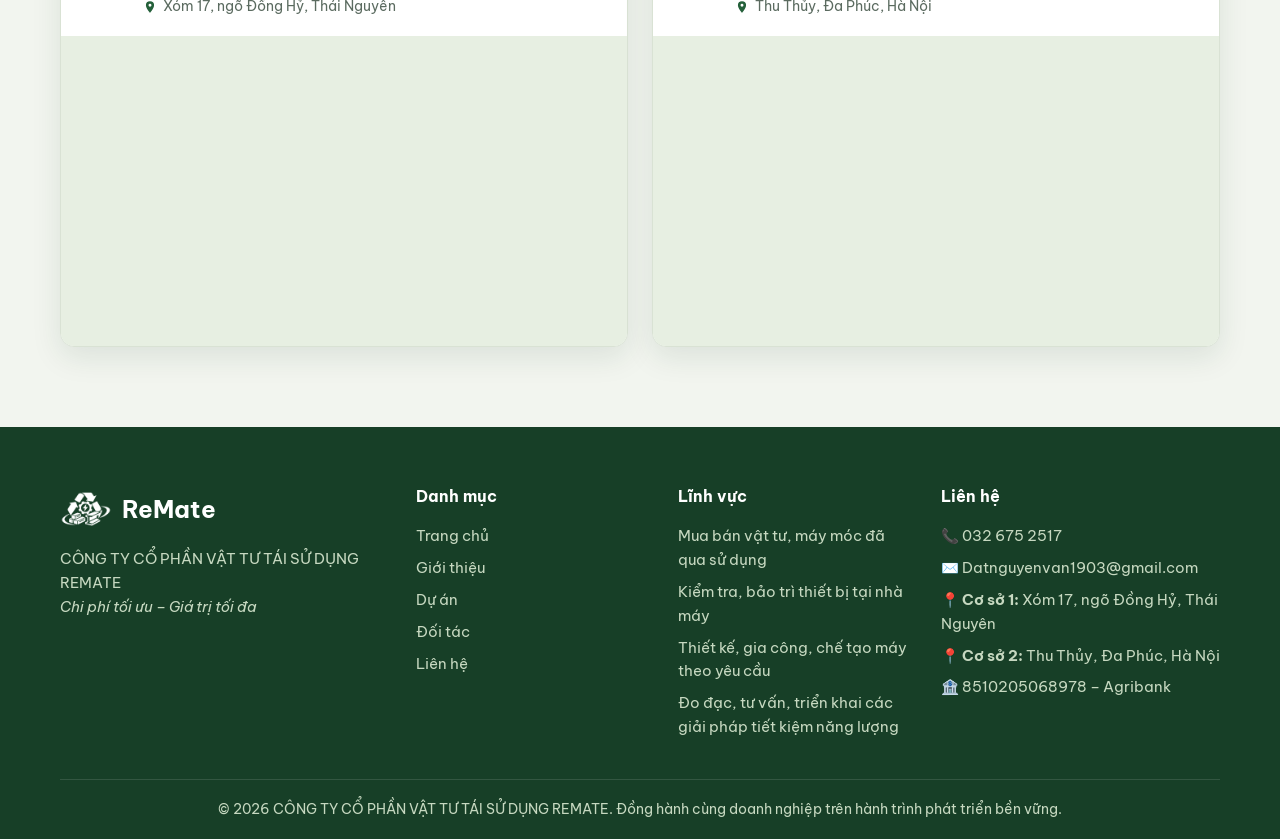
==== commit 406b8694: "add album" ====
--- a/public/index.html
+++ b/public/index.html
@@ -39,22 +39,6 @@
   </div></div>
 </section>
 
-<!-- ===== GIỚI THIỆU ===== -->
-<section class="section alt" id="gioi-thieu">
-  <div class="container about">
-    <div class="about-img reveal">
-      <img src="img/flyer.jpg" alt="Ấn phẩm giới thiệu ReMate" style="cursor:zoom-in" onclick="lightbox(this.src)">
-      <div class="badge">Chi phí tối ưu – Giá trị tối đa</div>
-    </div>
-    <div class="reveal">
-      <span class="eyebrow">Về chúng tôi</span>
-      <div class="sec-head" style="margin-bottom:10px"><h2 id="aboutTitle"></h2></div>
-      <p id="aboutIntro" style="color:#3a4a40"></p>
-      <ul id="aboutList"></ul>
-      <a class="btn btn-primary" href="#lien-he">Liên hệ hợp tác</a>
-    </div>
-  </div>
-</section>
 
 <!-- ===== SẢN PHẨM MỚI ===== -->
 <section class="section">
@@ -143,9 +127,6 @@
   document.getElementById('services').innerHTML = S.services.map((s) =>
     `<div class="service"><div class="circle">${ic(s.icon)}</div><h3>${s.title}</h3></div>`).join('');
 
-  set('aboutTitle', S.fullName.replace('CÔNG TY', 'Công ty').replace('CỔ PHẦN', 'Cổ phần').replace('VẬT TƯ TÁI SỬ DỤNG', 'Vật tư Tái sử dụng'));
-  set('aboutIntro', S.intro);
-  document.getElementById('aboutList').innerHTML = S.services.map((s) => `<li>${ic(s.icon)}<span>${s.title}</span></li>`).join('');
 
   document.getElementById('contactList').innerHTML = [
     ['phone', 'Số điện thoại', `<a href="tel:${S.phoneRaw}">${S.phone}</a>`],
--- a/public/css/style.css
+++ b/public/css/style.css
@@ -494,3 +494,100 @@
  .rm-service-group-head{align-items:flex-start}
  .rm-service-group-count{white-space:nowrap}
 }
+
+/* ================================================================
+   GIỚI THIỆU RIÊNG / ALBUM HÌNH ẢNH HOẠT ĐỘNG
+   ================================================================ */
+.rm-about-hero{position:relative;padding:72px 0 86px;background:linear-gradient(115deg,#f3f7ef 0%,#eaf1e7 100%);overflow:hidden}
+.rm-about-hero::before{content:"";position:absolute;right:-110px;top:-150px;width:370px;height:370px;border-radius:50%;border:55px solid #dce8d8;opacity:.55}
+.rm-about-hero-grid{display:grid;grid-template-columns:1.06fr 1fr;gap:70px;align-items:center;position:relative;z-index:1}
+.rm-about-hero-copy{padding:8px 0}
+.rm-about-kicker{display:inline-flex;align-items:center;gap:9px;font-size:12px;font-weight:800;letter-spacing:2px;color:var(--g700)}
+.rm-about-kicker-dot{width:8px;height:8px;background:#4a9c62;border-radius:50%}
+.rm-about-crumb{color:var(--muted);font-size:13px;margin:13px 0 26px}.rm-about-crumb span{margin:0 8px}
+.rm-about-hero-copy h1{color:var(--g900);font-size:clamp(35px,4.2vw,61px);line-height:1.17;letter-spacing:-1.8px;font-weight:800}
+.rm-about-hero-copy h1 em{font-style:normal;color:var(--g600)}
+.rm-about-hero-copy>p{color:#516559;max-width:570px;margin:24px 0 30px;font-size:16px;line-height:1.92}
+.rm-about-hero-buttons{display:flex;flex-wrap:wrap;gap:10px}
+.rm-about-hero-line{display:flex;align-items:center;gap:14px;font-size:11px;font-weight:800;letter-spacing:1.5px;color:#789480;margin-top:46px}
+.rm-about-line-dot{height:4px;width:4px;border-radius:50%;background:var(--g600)}
+.rm-about-hero-photo{height:490px;position:relative;border-radius:24px 90px 24px 24px;box-shadow:0 34px 55px #1436202e;isolation:isolate}
+.rm-about-hero-photo>img{width:100%;height:100%;object-fit:cover;border-radius:inherit;display:block}
+.rm-about-hero-photo::after{content:"";position:absolute;inset:40% 0 0;background:linear-gradient(transparent,#103320b8);border-radius:inherit;pointer-events:none}
+.rm-about-hero-photo-tag{position:absolute;z-index:2;bottom:26px;left:25px;display:flex;align-items:center;gap:10px;color:#fff}
+.rm-about-hero-photo-tag img{width:54px;height:54px;object-fit:contain;filter:brightness(0) invert(1)}
+.rm-about-hero-photo-tag strong{display:block;font-size:24px;line-height:1.2}.rm-about-hero-photo-tag small{font-size:12px;opacity:.84}
+.rm-about-hero-decor{position:absolute;right:-20px;bottom:-20px;width:115px;height:115px;border-radius:18px;background:var(--g600);z-index:-1}
+.rm-about-company{background:#fff;scroll-margin-top:80px}
+.rm-about-company-grid{display:grid;grid-template-columns:.95fr 1.05fr;align-items:center;gap:80px}
+.rm-about-company-illustration{min-height:520px;position:relative;padding:0 26px 28px 0}
+.rm-about-photo-back{position:absolute;inset:35px 0 0 55px;background:#dfead9;border-radius:24px 85px 24px 24px}
+.rm-about-company-illustration>img{position:relative;width:92%;height:500px;object-fit:cover;border-radius:24px 85px 24px 24px;box-shadow:0 22px 46px #1c4b2933}
+.rm-about-company-seal{position:absolute;right:-15px;bottom:12px;border-radius:14px;background:var(--g800);color:#fff;padding:19px 22px;box-shadow:var(--shadow-lg)}
+.rm-about-company-seal span{display:block;font-size:11px;letter-spacing:2px;color:#bee0bc;font-weight:800;margin-bottom:5px}
+.rm-about-company-seal strong{font-size:13px;line-height:1.55}
+.rm-about-company-content h2,.rm-about-section-header h2,.rm-about-album-heading h2{color:var(--g900);font-size:clamp(28px,3vw,40px);line-height:1.23;margin:8px 0 22px;font-weight:800}
+.rm-about-company-content h2 span,.rm-about-album-heading h2 span{color:var(--g600)}
+.rm-about-company-content p{font-size:15px;color:#54675b;margin:0 0 14px;line-height:1.95}
+.rm-about-values{border-top:1px solid var(--line);margin-top:26px;padding-top:22px;display:grid;gap:16px}
+.rm-about-values>div{display:flex;align-items:center;gap:15px}
+.rm-value-symbol{background:var(--g100);color:var(--g700);border-radius:50%;width:36px;height:36px;display:grid;place-items:center;font-size:19px;font-weight:800;flex:none}
+.rm-about-values strong{display:block;color:var(--g800);font-size:14px}.rm-about-values small{color:var(--muted);font-size:12px}
+.rm-about-expertise{background:#eef4eb}
+.rm-about-section-header{max-width:800px;margin:0 auto 40px;text-align:center}
+.rm-about-section-header p{color:var(--muted);font-size:15px}
+.rm-about-expertise-grid{display:grid;grid-template-columns:repeat(4,1fr);gap:17px}
+.rm-expertise-card{padding:26px 22px 22px;border:1px solid #dce6d7;border-radius:16px;background:#fff;min-height:238px;display:flex;flex-direction:column;align-items:flex-start;box-shadow:0 8px 22px #1b47200b}
+.rm-expertise-number{font-weight:800;color:#afc3b1;font-size:12px;margin-left:auto}
+.rm-expertise-icon{width:54px;height:54px;border-radius:14px;background:#e6f0e3;display:grid;place-items:center;color:var(--g700);margin-bottom:18px}
+.rm-expertise-icon .ic{height:28px;width:28px;display:inline-block}
+.rm-expertise-card h3{color:var(--g800);font-size:15px;line-height:1.5}
+.rm-expertise-underline{height:3px;width:42px;background:var(--g600);border-radius:3px;margin-top:auto}
+.rm-about-expertise-links{display:flex;justify-content:center;gap:12px;flex-wrap:wrap;margin-top:32px}
+.rm-about-album{background:#fff;scroll-margin-top:95px}
+.rm-about-album-heading{display:flex;align-items:end;justify-content:space-between;gap:26px;margin-bottom:30px}
+.rm-about-album-heading>div:first-child{max-width:720px}
+.rm-about-album-heading p{color:var(--muted);font-size:15px;max-width:680px}
+.rm-album-controls{display:flex;gap:10px;flex:none}
+.rm-album-arrow{width:49px;height:49px;border:1px solid #cfdecf;background:#f5f9f3;color:var(--g800);border-radius:50%;font-size:25px;cursor:pointer;transition:.2s}
+.rm-album-arrow:hover,.rm-album-arrow:focus-visible{background:var(--g700);color:#fff}
+.rm-album-viewport{overflow-x:auto;scroll-snap-type:x mandatory;scrollbar-width:none;overscroll-behavior-x:contain;border-radius:18px}
+.rm-album-viewport::-webkit-scrollbar{display:none}
+.rm-album-track{position:relative;display:flex;gap:18px;width:max-content;max-width:none}
+.rm-album-slide{width:min(390px,calc((100vw - 78px) / 3));scroll-snap-align:start;flex:none;position:relative;min-height:270px}
+.rm-album-image{border:0;border-radius:18px;padding:0;width:100%;height:280px;overflow:hidden;background:#e6ede3;cursor:zoom-in;display:block}
+.rm-album-image img{display:block;width:100%;height:100%;object-fit:cover;transition:transform .5s}
+.rm-album-image:hover img{transform:scale(1.045)}
+.rm-album-caption{margin-top:10px;font-size:13px;font-weight:600;color:var(--g800)}
+.rm-album-bottom{margin-top:22px;display:flex;justify-content:space-between;align-items:center;gap:16px;flex-wrap:wrap}
+.rm-album-count{font-weight:800;color:var(--g800);font-size:13px;min-width:85px}
+.rm-album-guide{font-size:12px;color:var(--muted)}
+.rm-album-dots{display:flex;justify-content:center;flex-wrap:wrap;align-items:center;gap:6px;max-width:65%}
+.rm-album-dots button{width:8px;height:8px;border:0;background:#d3e0d1;border-radius:20px;cursor:pointer;padding:0;transition:.2s}
+.rm-album-dots button[aria-current="true"]{width:24px;background:var(--g700)}
+.rm-album-empty{background:#f4f8f2;border:1px dashed #cdddc9;border-radius:18px;text-align:center;padding:54px 20px;color:var(--muted)}
+.rm-album-empty h3{color:var(--g800);margin:9px 0}
+.rm-album-empty-icon{font-size:38px;color:var(--g600)}
+.rm-about-end{background:linear-gradient(110deg,var(--g900),var(--g700));color:#fff}
+.rm-about-end-content{padding-top:50px;padding-bottom:50px;display:flex;align-items:center;justify-content:space-between;gap:20px}
+.rm-about-end .eyebrow{color:#c1ddbb}
+.rm-about-end h2{font-size:clamp(24px,2.5vw,32px);max-width:650px;line-height:1.25}
+.rm-about-end p{margin-top:10px;color:#d9e8d7;font-size:14px}
+.rm-about-end .btn{flex:none}
+.rm-album-viewport[hidden],.rm-album-controls[hidden]{display:none!important}
+@media(max-width:1000px){
+ .rm-about-hero-grid{gap:30px}.rm-about-hero-photo{height:440px}
+ .rm-about-company-grid{gap:35px}.rm-about-expertise-grid{grid-template-columns:repeat(2,1fr)}
+ .rm-album-slide{width:calc((100vw - 58px)/2)}
+}
+@media(max-width:700px){
+ .rm-about-hero{padding:44px 0 54px}.rm-about-hero-grid,.rm-about-company-grid{grid-template-columns:1fr}
+ .rm-about-hero-copy h1{font-size:clamp(33px,8vw,44px)}.rm-about-hero-photo{height:330px;border-radius:22px 55px 22px 22px}
+ .rm-about-company-illustration{min-height:0;padding:0 20px 24px 0}.rm-about-company-illustration>img{height:360px}
+ .rm-about-company-seal{right:0}.rm-about-hero-buttons{gap:9px}
+ .rm-album-slide{width:calc(100vw - 42px)}.rm-album-image{height:260px}
+ .rm-about-album-heading{align-items:start}.rm-album-controls{align-self:flex-end}
+ .rm-album-guide{width:100%}.rm-about-end-content{flex-direction:column;align-items:flex-start}
+}
+@media(max-width:480px){.rm-about-expertise-grid{grid-template-columns:1fr}.rm-expertise-card{min-height:170px}.rm-about-album-heading{flex-direction:column}.rm-about-hero-buttons .btn{width:100%}.rm-about-hero-line{gap:9px;letter-spacing:.7px}}
+@media(prefers-reduced-motion:reduce){.rm-album-image img{transition:none}}
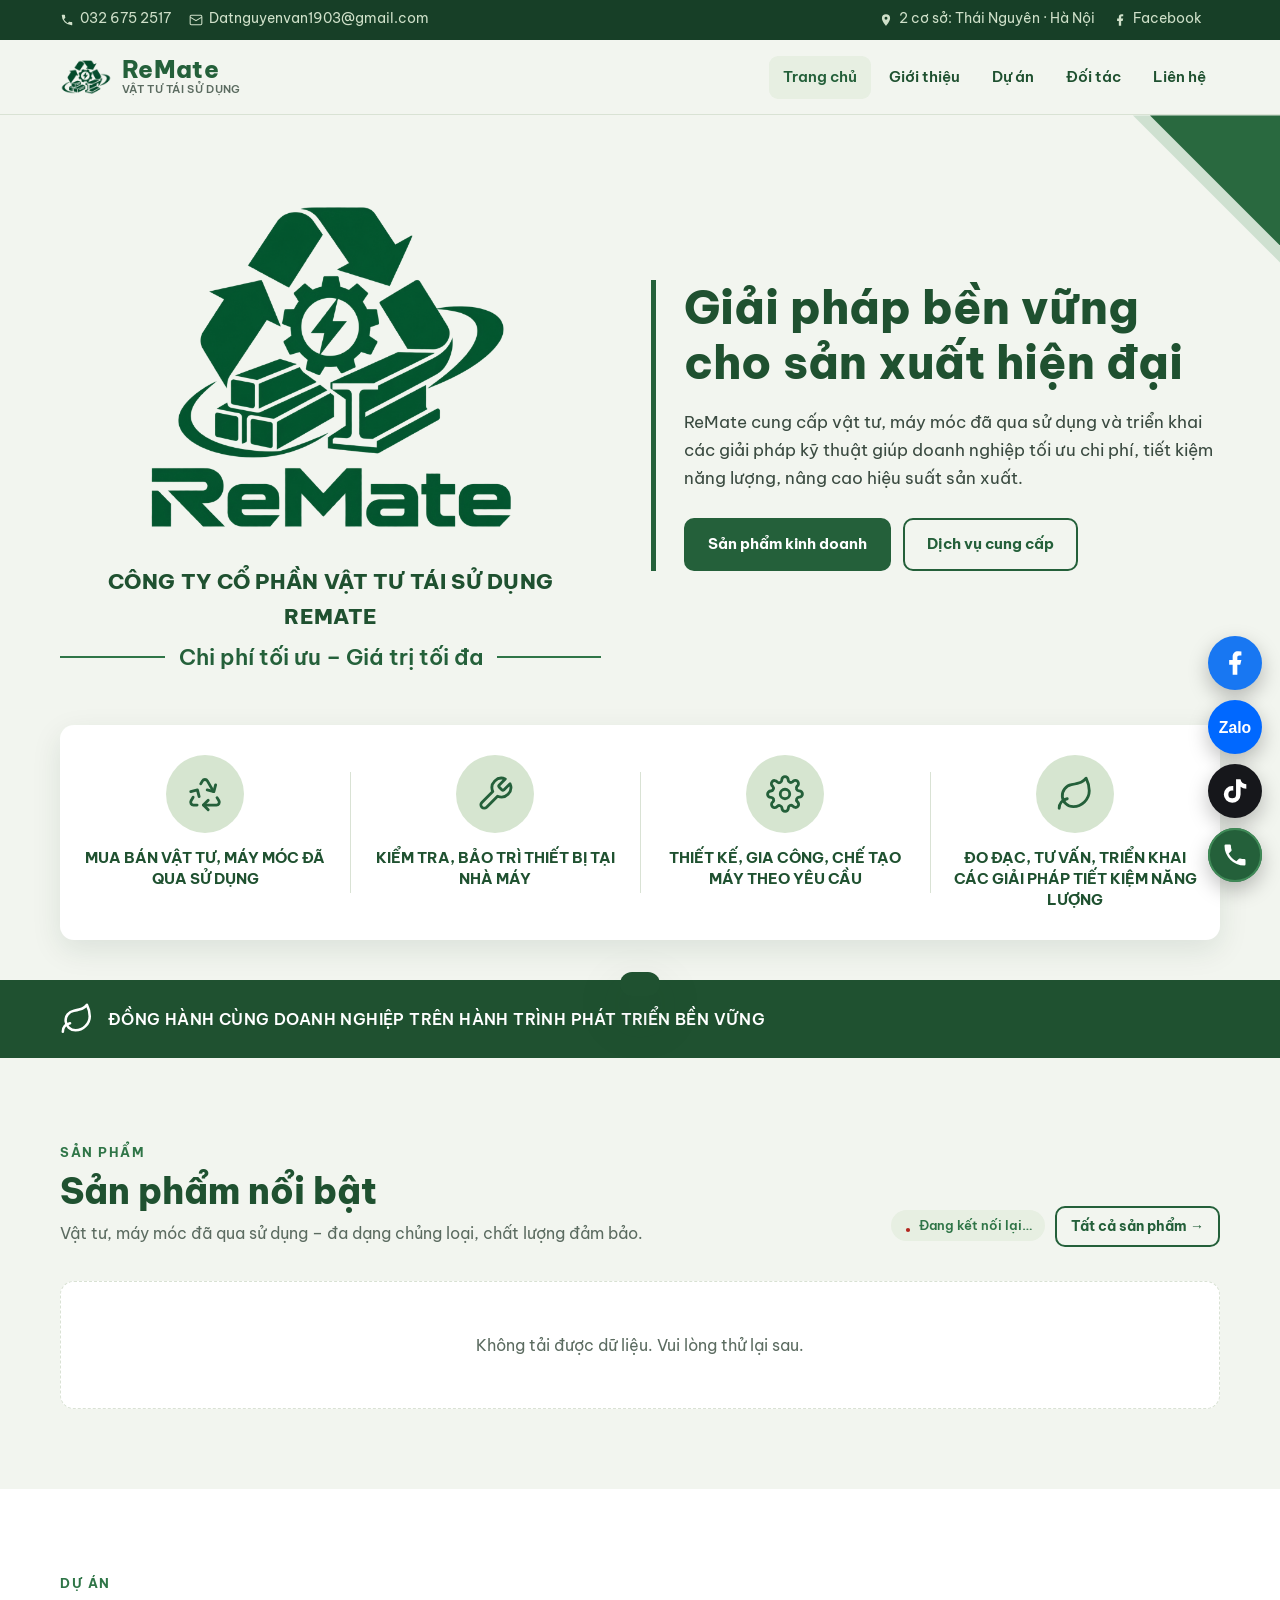
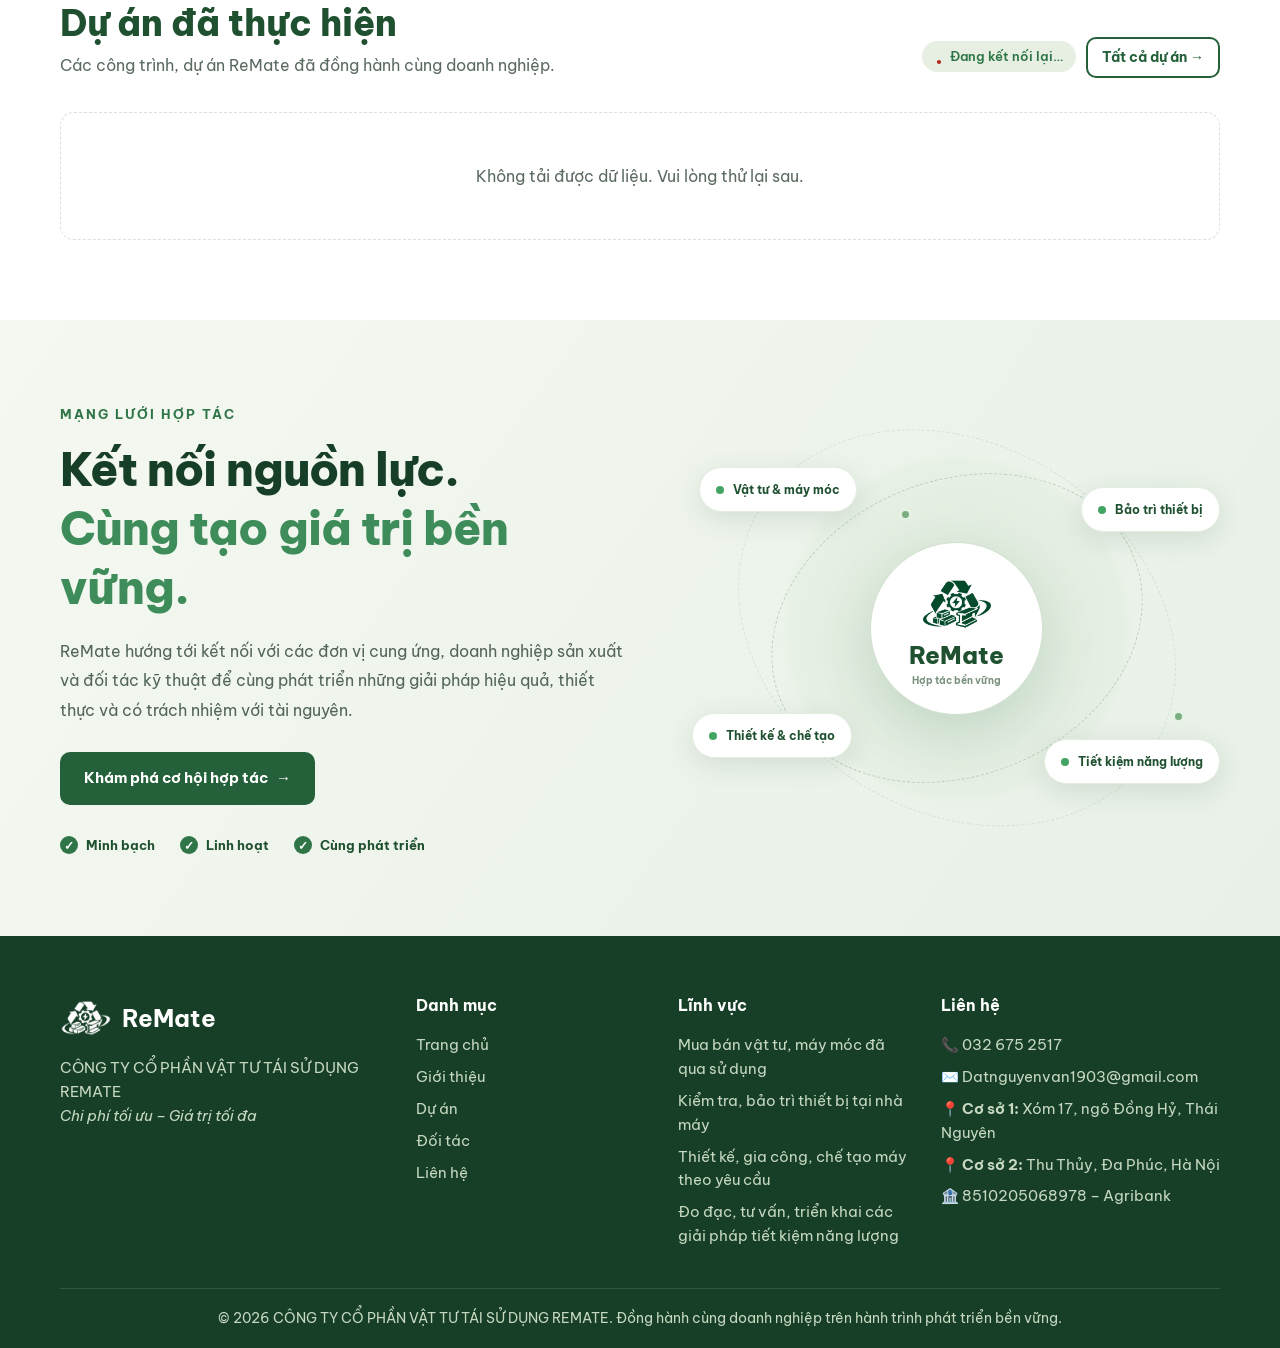
==== commit efbee9e9: "update dich vu" ====
--- a/public/index.html
+++ b/public/index.html
@@ -92,25 +92,8 @@
   <div class="container" id="homePartnerProfiles" hidden></div>
 </section>
 
-<!-- ===== LIÊN HỆ ===== -->
-<section class="section" id="lien-he">
-  <div class="container">
-    <div class="sec-head"><div><span class="eyebrow">Liên hệ</span><h2>Kết nối với ReMate</h2><p>Liên hệ qua điện thoại, Zalo, TikTok hoặc ghé thăm chúng tôi để trao đổi nhu cầu của doanh nghiệp.</p></div></div>
-    <div class="contact contact-overview">
-      <div class="reveal">
-        <div class="contact-list" id="contactList"></div>
-        <div class="socials" id="contactSocials"></div>
-      </div>
-      <aside class="contact-branches reveal" aria-labelledby="contactBranchesTitle">
-        <span class="eyebrow">Địa điểm liên hệ</span>
-        <h3 id="contactBranchesTitle">ReMate có 2 cơ sở</h3>
-        <p>Chọn cơ sở phù hợp để xem vị trí ghim và chỉ đường trên Google Maps.</p>
-        <div class="branch-list" id="branchList"></div>
-      </aside>
-    </div>
-    <div class="location-maps" id="locationMaps" aria-label="Bản đồ hai cơ sở của ReMate"></div>
-  </div>
-</section>
+<!-- Điểm đến cho liên kết Liên hệ trong menu; phần liên hệ đã được ẩn theo yêu cầu. -->
+<div id="lien-he" aria-hidden="true"></div>
 
 <div id="site-footer"></div>
 <script src="js/config.js"></script>
@@ -127,39 +110,6 @@
   document.getElementById('services').innerHTML = S.services.map((s) =>
     `<div class="service"><div class="circle">${ic(s.icon)}</div><h3>${s.title}</h3></div>`).join('');
 
-
-  document.getElementById('contactList').innerHTML = [
-    ['phone', 'Số điện thoại', `<a href="tel:${S.phoneRaw}">${S.phone}</a>`],
-    ['mail', 'Email', `<a href="mailto:${S.email}">${S.email}</a>`],
-    ['bank', 'Tài khoản', `${S.bankAccount}<br>${S.bankName}`]
-  ].map(([i, l, v]) => `<div class="contact-item">${ic(i)}<div><small>${l}</small><span>${v}</span></div></div>`).join('');
-  document.getElementById('contactSocials').innerHTML =
-    `<a class="social fb" href="${S.facebook}" target="_blank" rel="noopener">${ic('facebook')} Fanpage Facebook</a>
-     <a class="social zl" href="${S.zalo}" target="_blank" rel="noopener">Chat Zalo: ${S.phone}</a>
-     ${S.tiktok ? `<a class="social tt" href="${S.tiktok}" target="_blank" rel="noopener noreferrer">${ic('tiktok')} TikTok</a>` : ''}
-     <a class="social ph" href="tel:${S.phoneRaw}">${ic('phone')} Gọi ngay</a>`;
-  // Hai cơ sở có địa chỉ và ghim bản đồ riêng; không cần API key Google Maps.
-  const branches = Array.isArray(S.branches) ? S.branches : [];
-  document.getElementById('branchList').innerHTML = branches.map((b, i) => `
-    <a class="branch-link" href="#co-so-${i + 1}" aria-label="Xem bản đồ ${esc(b.name)}">
-      <span class="branch-marker">${ic('pin')}</span>
-      <span class="branch-link-body"><strong>${esc(b.name)} · ${esc(b.shortName)}</strong>
-        <small>${esc(b.address)}</small><em>Xem ghim trên bản đồ ↓</em></span>
-    </a>`).join('');
-  document.getElementById('locationMaps').innerHTML = branches.map((b, i) => {
-    const coords = `${b.lat},${b.lng}`;
-    const embed = `https://maps.google.com/maps?q=${encodeURIComponent(coords)}&z=16&output=embed`;
-    return `<article class="location-card reveal" id="co-so-${i + 1}">
-      <div class="location-card-heading">
-        <span class="location-number">0${i + 1}</span>
-        <div class="location-card-info"><span class="eyebrow">Địa chỉ ${esc(b.name.toLowerCase())}</span>
-          <h3>${esc(b.shortName)}</h3><p>${ic('pin')} ${esc(b.address)}</p></div>
-        <a class="btn btn-outline btn-sm location-directions" href="${esc(b.mapsUrl)}" target="_blank" rel="noopener noreferrer" aria-label="Mở Google Maps ${esc(b.name)}">Chỉ đường ↗</a>
-      </div>
-      <div class="location-map"><iframe src="${esc(embed)}" loading="lazy" referrerpolicy="no-referrer-when-downgrade" title="Ghim Google Maps ${esc(b.name)} tại ${esc(b.address)}" allowfullscreen></iframe></div>
-      <a class="location-mobile-link" href="${esc(b.mapsUrl)}" target="_blank" rel="noopener noreferrer">Mở vị trí trên Google Maps ↗</a>
-    </article>`;
-  }).join('');
 
   document.getElementById('live1').innerHTML = liveBadge();
   document.getElementById('live2').innerHTML = liveBadge();
--- a/public/css/style.css
+++ b/public/css/style.css
@@ -387,9 +387,9 @@
 .rm-services-hero-copy h1 span{color:var(--g600)}
 .rm-services-hero-copy>p{font-size:16px;color:#4d6053;line-height:1.9;max-width:600px}
 .rm-services-actions{display:flex;flex-wrap:wrap;gap:12px;margin:27px 0 32px}
-.rm-services-hero-stats{border-top:1px solid var(--line);padding-top:21px;display:flex;align-items:center;gap:17px;color:var(--g700)}
-.rm-services-stat-num{font-size:43px;font-weight:800;line-height:1}
-.rm-services-hero-stats>span:last-child{font-size:11px;font-weight:800;letter-spacing:1.2px;line-height:1.7}
+.rm-services-hero-stats{border-top:1px solid var(--line);padding:18px 0 6px;display:grid;grid-template-columns:max-content minmax(0,1fr);align-items:center;column-gap:22px;min-height:125px;color:var(--g700)}
+.rm-services-stat-num{font-size:clamp(68px,7vw,92px);font-weight:800;line-height:.95;letter-spacing:-2px}
+.rm-services-hero-stats>span:last-child{font-size:clamp(17px,1.7vw,22px);font-weight:800;letter-spacing:.15px;line-height:1.33;overflow-wrap:normal}
 .rm-services-hero-visual{position:relative;border-radius:24px;overflow:hidden;min-height:440px;box-shadow:var(--shadow-lg);background:var(--g200)}
 .rm-services-hero-visual>img{width:100%;height:100%;position:absolute;inset:0;object-fit:cover}
 .rm-services-photo-label{position:absolute;bottom:20px;left:20px;display:flex;align-items:center;gap:12px;border-radius:12px;color:#fff;background:rgba(23,63,39,.93);padding:15px 19px;box-shadow:0 10px 24px #173f2740}
@@ -409,6 +409,7 @@
 .rm-service-feature.reverse .rm-service-feature-media{order:2}
 .rm-service-feature-media{position:relative;min-height:420px;overflow:hidden;background:var(--g900)}
 .rm-service-feature-media>img{height:100%;width:100%;object-fit:cover;position:absolute;inset:0}
+.rm-service-feature-media>img[hidden],.rm-energy-visual-inner[hidden]{display:none!important}
 .rm-service-feature-media>span:last-child{position:absolute;left:22px;bottom:22px;background:rgba(21,57,34,.88);color:#fff;padding:10px 15px;border-radius:9px;font-size:12px;letter-spacing:.6px;font-weight:700}
 .rm-service-feature-body{padding:clamp(28px,4vw,60px);display:flex;align-items:flex-start;justify-content:center;flex-direction:column}
 .rm-service-feature-body h2{color:var(--g900);font-size:clamp(24px,2.6vw,34px);line-height:1.36;max-width:540px;margin-bottom:18px}
@@ -462,7 +463,7 @@
  .rm-energy-visual-inner{min-height:310px}
  .rm-service-feature-media{min-height:270px}
  .rm-services-photo-label{left:12px;bottom:12px;padding:10px 12px}
- .rm-services-hero-stats>span:last-child{font-size:10px}
+ .rm-services-hero-stats{column-gap:12px;min-height:98px;padding-top:14px}.rm-services-stat-num{font-size:clamp(54px,13vw,72px)}.rm-services-hero-stats>span:last-child{font-size:clamp(13px,3.5vw,17px);letter-spacing:0;line-height:1.35}
 }
 
 /* ===== Danh sách dịch vụ chi tiết – 3 nhóm / bộ lọc ===== */
@@ -591,3 +592,103 @@
 }
 @media(max-width:480px){.rm-about-expertise-grid{grid-template-columns:1fr}.rm-expertise-card{min-height:170px}.rm-about-album-heading{flex-direction:column}.rm-about-hero-buttons .btn{width:100%}.rm-about-hero-line{gap:9px;letter-spacing:.7px}}
 @media(prefers-reduced-motion:reduce){.rm-album-image img{transition:none}}
+
+/* 4 lĩnh vực: khung ảnh CÙNG CHIỀU CAO, KHÔNG CẮT ẢNH và dòng chữ luôn thẳng hàng.
+   Mỗi ảnh có lớp nền mờ cùng hình để tránh dải trắng khi ảnh dọc/ngang khác nhau. */
+.rm-about-expertise-grid{align-items:stretch}
+.rm-expertise-card{
+  position:relative;
+  padding:0 0 22px;
+  min-height:336px;
+  overflow:hidden;
+  align-items:stretch;
+  display:flex;
+  flex-direction:column;
+}
+.rm-expertise-number{
+  position:absolute;
+  z-index:3;
+  top:12px;
+  right:12px;
+  margin:0;
+  padding:5px 9px;
+  border-radius:7px;
+  color:#255b37;
+  background:rgba(255,255,255,.93);
+  box-shadow:0 2px 10px rgba(0,0,0,.06);
+}
+.rm-expertise-icon,
+.rm-expertise-icon.has-custom-image,
+.rm-expertise-icon:not(.has-custom-image){
+  position:relative;
+  isolation:isolate;
+  flex:0 0 182px;
+  width:100%;
+  height:182px;
+  min-height:182px;
+  margin:0;
+  padding:0;
+  border:0;
+  border-radius:0;
+  overflow:hidden;
+  background:#e8efe6;
+  display:flex;
+  align-items:center;
+  justify-content:center;
+}
+.rm-expertise-icon.has-custom-image .rm-expertise-custom-image{
+  position:relative;
+  z-index:1;
+  display:block;
+  width:100%;
+  height:100%;
+  max-height:none;
+  min-height:0;
+  object-fit:contain;
+  object-position:center;
+  border-radius:0;
+}
+.rm-expertise-icon.has-custom-image .rm-expertise-image-backdrop{
+  position:absolute;
+  inset:-12px;
+  z-index:0;
+  width:calc(100% + 24px);
+  height:calc(100% + 24px);
+  object-fit:cover;
+  opacity:.48;
+  filter:blur(15px) saturate(.85);
+  pointer-events:none;
+}
+.rm-expertise-icon:not(.has-custom-image) .ic{
+  display:grid;
+  place-items:center;
+  box-sizing:border-box;
+  width:80px;
+  height:80px;
+  padding:22px;
+  background:#d7e7d3;
+  color:var(--g700);
+  border-radius:18px;
+}
+.rm-expertise-card h3{
+  display:block;
+  padding:20px 20px 4px;
+  margin:0;
+  font-size:15px;
+  line-height:1.5;
+  min-height:90px;
+}
+.rm-expertise-underline{margin:auto 20px 0;flex:none}
+@media(max-width:700px){
+  .rm-expertise-card{min-height:322px}
+  .rm-expertise-icon,
+  .rm-expertise-icon.has-custom-image,
+  .rm-expertise-icon:not(.has-custom-image){height:174px;min-height:174px;flex-basis:174px}
+}
+@media(max-width:480px){
+  .rm-expertise-card{min-height:322px}
+  .rm-expertise-icon,
+  .rm-expertise-icon.has-custom-image,
+  .rm-expertise-icon:not(.has-custom-image){height:184px;min-height:184px;flex-basis:184px}
+  .rm-expertise-card h3{min-height:80px}
+}
